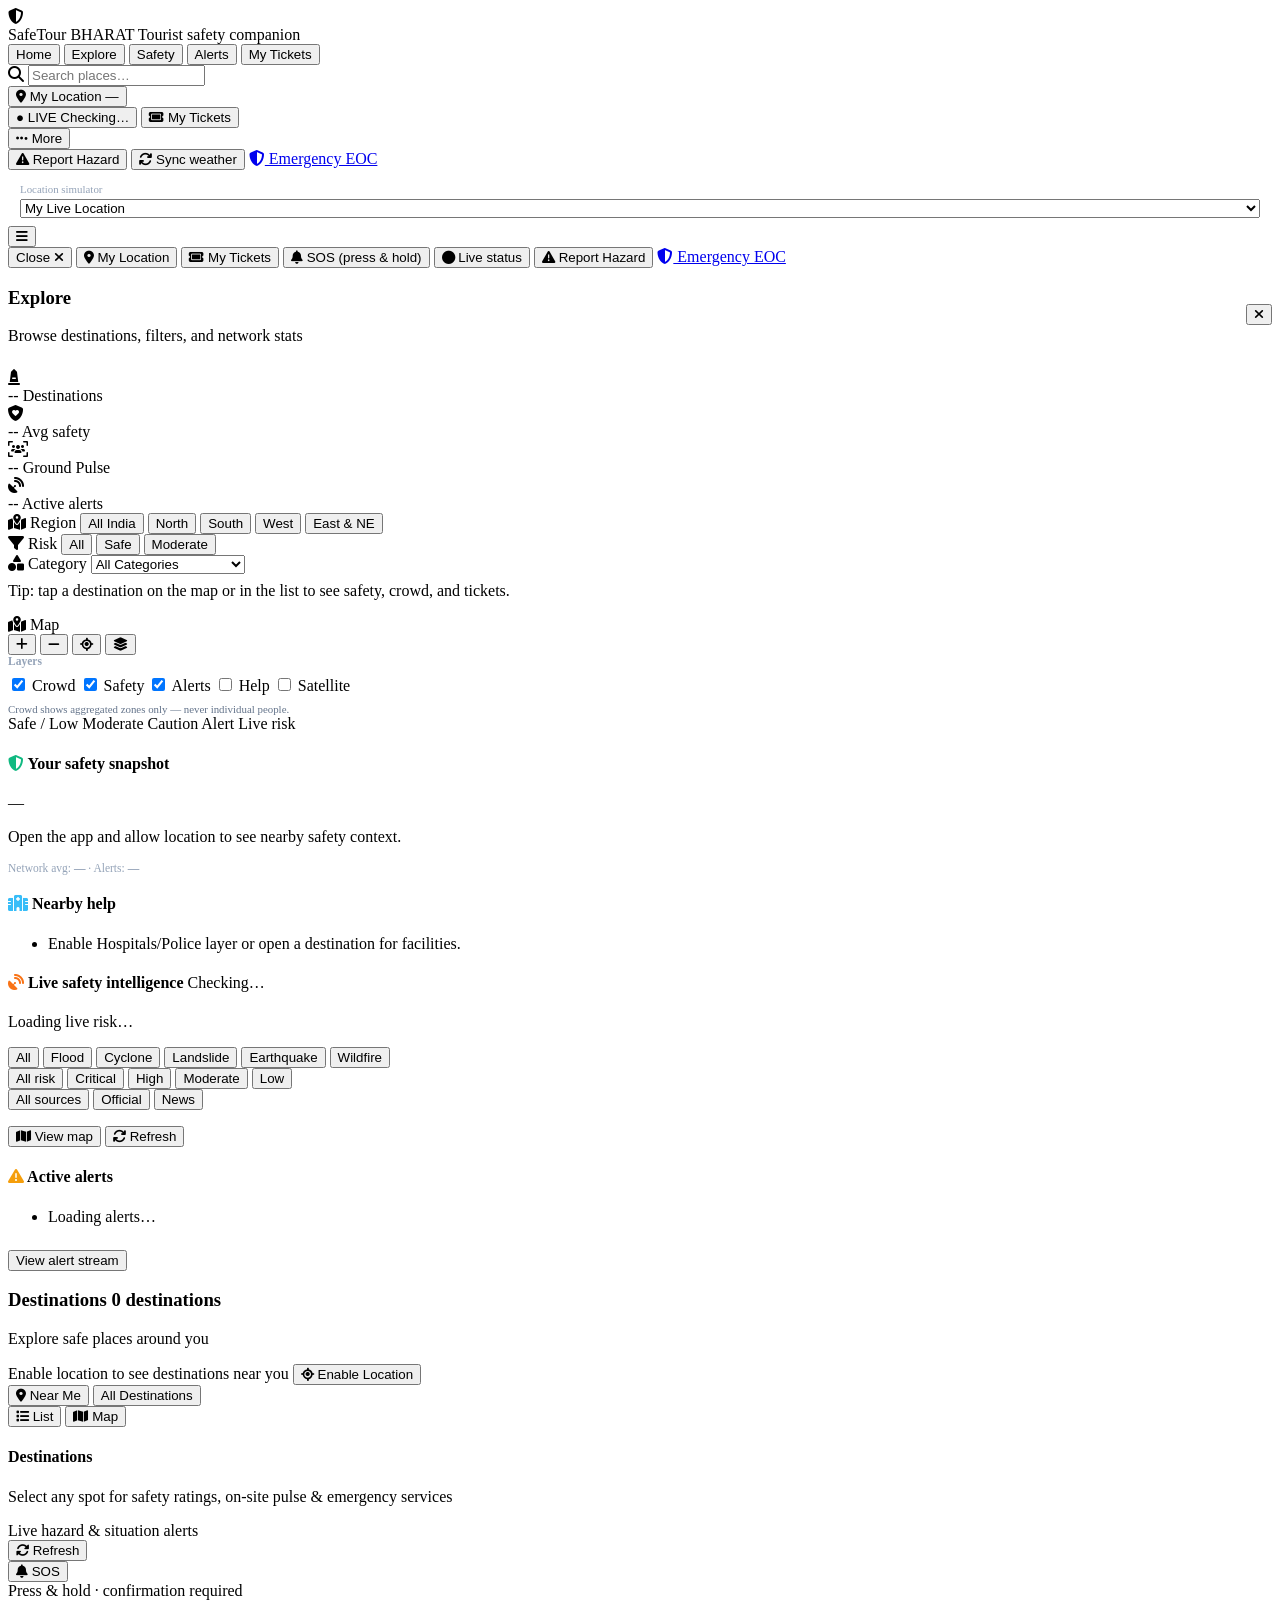
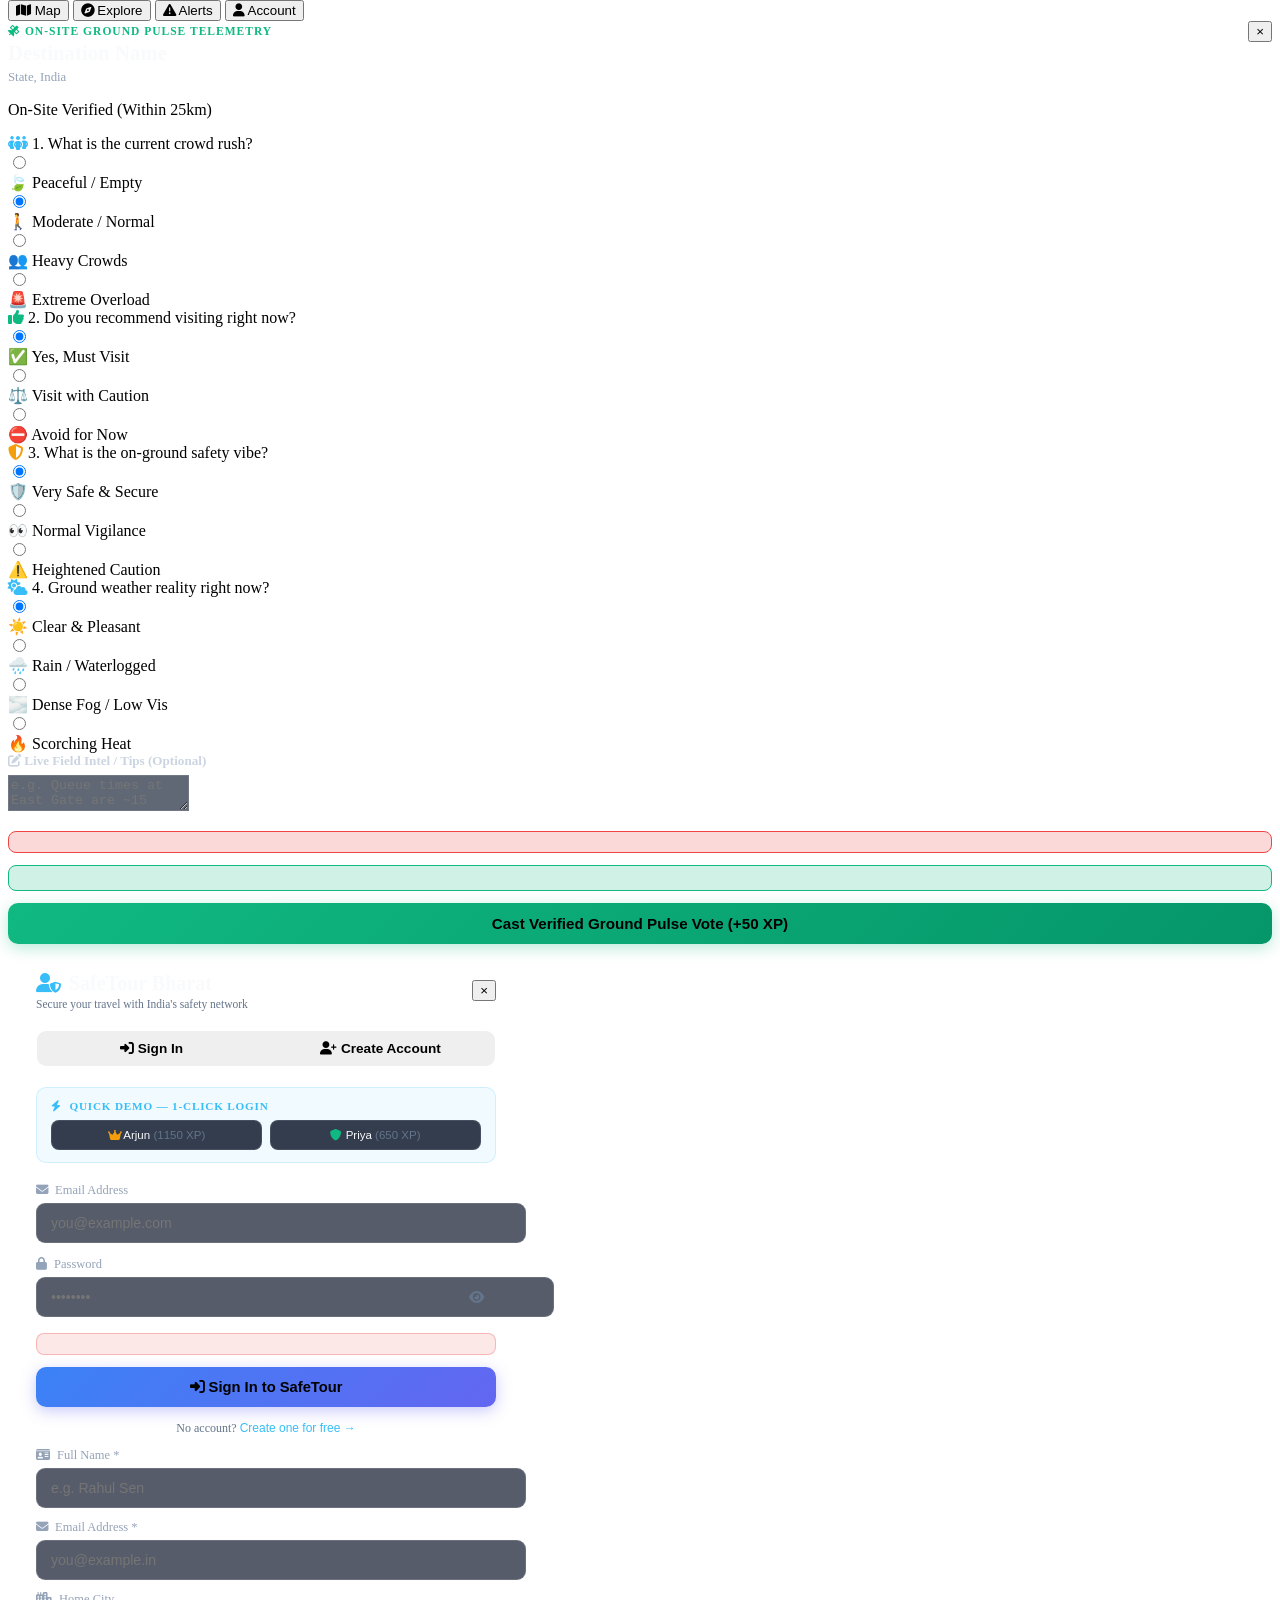
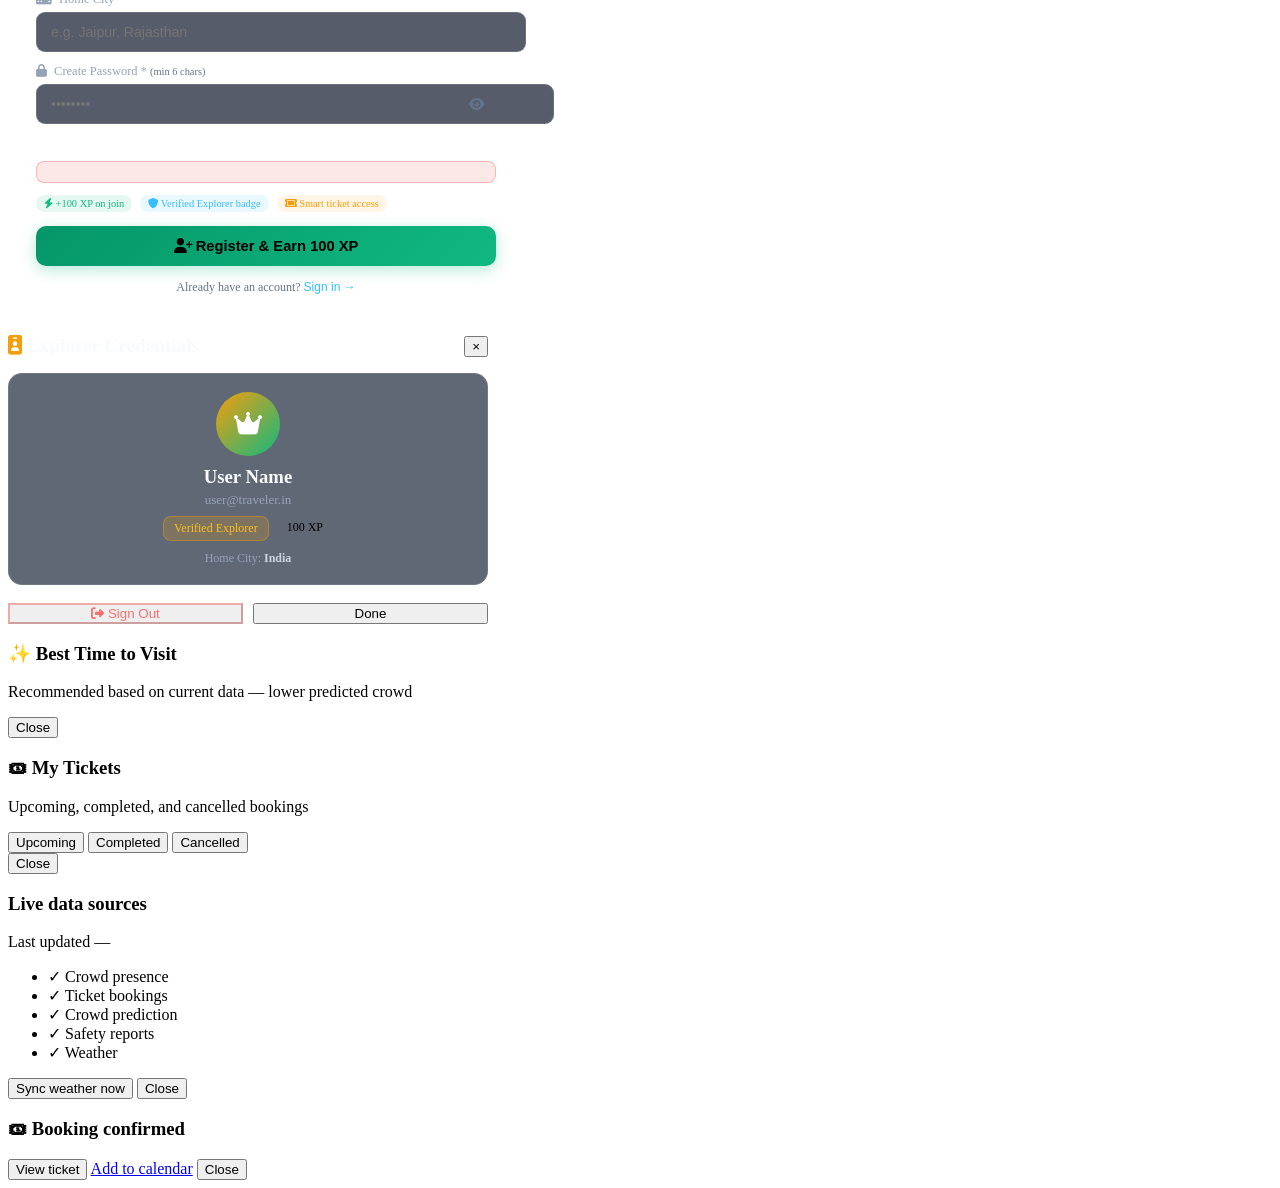
==== frontend/index.html @ bcf3cf68 "feat: OLAP K-Means clustering + improved SOS + sign-in page ## Backend - Add backend/app/services/ol" ====
<!DOCTYPE html>
<html lang="en">
<head>
  <meta charset="UTF-8">
  <meta name="viewport" content="width=device-width, initial-scale=1.0">
  <title>SafeTour Bharat — India Tourist Safety & Crowd Intelligence Network</title>
  <meta name="description" content="SafeTour Bharat — destination safety, Best Time to Visit, crowd intelligence, and smart ticket booking across India.">
  
  <!-- Google Fonts & FontAwesome -->
  <link rel="preconnect" href="https://fonts.googleapis.com">
  <link rel="preconnect" href="https://fonts.gstatic.com" crossorigin>
  <link href="https://fonts.googleapis.com/css2?family=Outfit:wght@300;400;500;600;700;800&family=Inter:wght@300;400;500;600;700&display=swap" rel="stylesheet">
  <link rel="stylesheet" href="https://cdnjs.cloudflare.com/ajax/libs/font-awesome/6.4.0/css/all.min.css">
  
  <!-- Leaflet Map CSS -->
  <link rel="stylesheet" href="https://unpkg.com/leaflet@1.9.4/dist/leaflet.css" integrity="sha256-p4NxAoJBhIIN+hmNHrzRCf9tD/miZyoHS5obTRR9BMY=" crossorigin=""/>
  
  <!-- App Stylesheets (v= busts browser cache after map UX fixes) -->
  <link rel="stylesheet" href="/static/css/style.css?v=risk1">
  <link rel="stylesheet" href="/static/css/map.css?v=risk1">
  <link rel="stylesheet" href="/static/css/pulse.css?v=risk1">
  <link rel="stylesheet" href="/static/css/crowd.css?v=risk1">
  <link rel="stylesheet" href="/static/css/ux.css?v=risk1">
  <link rel="stylesheet" href="/static/css/tourist.css?v=dest3">
  <link rel="stylesheet" href="/static/css/destinations.css?v=dest3">
  <link rel="stylesheet" href="/static/css/live_risk.css?v=risk1">
</head>
<body class="tourist-mode">
  <!-- Soft ambient (kept for brand continuity, toned down in CSS) -->
  <div class="ambient-glow glow-1" aria-hidden="true"></div>
  <div class="ambient-glow glow-2" aria-hidden="true"></div>
  <div class="ambient-glow glow-3" aria-hidden="true"></div>

  <!-- Real-Time Toast Notification Banner -->
  <div id="liveToastNotification" class="live-toast-banner" style="display:none;">
    <i class="fa-solid fa-bolt toast-icon"></i>
    <span id="toastMessage">Live environmental telemetry synchronized.</span>
  </div>

  <!-- Navigation Bar -->
  <header class="glass-nav">
    <div class="nav-container ux-nav">
      <div class="brand-logo" onclick="window.location.reload()" role="button" tabindex="0" aria-label="SafeTour Bharat home">
        <div class="logo-shield">
          <i class="fa-solid fa-shield-halved" aria-hidden="true"></i>
          <span class="shield-pulse"></span>
        </div>
        <div class="logo-text">
          <span class="brand-title">SafeTour <span class="ai-badge">BHARAT</span></span>
          <span class="brand-subtitle ux-sub">Tourist safety companion</span>
        </div>
      </div>

      <div class="nav-center">
        <nav class="tourist-nav-links hide-mobile" aria-label="Primary">
          <button type="button" class="nav-text-link active" data-jump="map" id="navLinkHome">Home</button>
          <button type="button" class="nav-text-link" id="btnOpenExplore">Explore</button>
          <button type="button" class="nav-text-link" data-jump="safety" id="navLinkSafety">Safety</button>
          <button type="button" class="nav-text-link" data-jump="alerts" id="navLinkAlerts">Alerts</button>
          <button type="button" class="nav-text-link" id="navLinkTickets">My Tickets</button>
        </nav>
        <div class="nav-search-bar">
          <i class="fa-solid fa-magnifying-glass search-icon" aria-hidden="true"></i>
          <input type="text" id="destinationSearchInput" placeholder="Search places…" autocomplete="off" aria-label="Search places on map">
          <button id="clearSearchBtn" class="clear-btn" style="display:none;" aria-label="Clear search"><i class="fa-solid fa-xmark"></i></button>
        </div>
        <button id="btnAcquireCurrentGPS" class="nav-btn secondary nav-location-btn" type="button" title="Enable or use your location" aria-label="My Location">
          <i class="fa-solid fa-location-dot" aria-hidden="true"></i>
          <span class="nav-location-text">
            <span id="myLocationLabel">My Location</span>
            <span id="myLocationPlace" class="nav-location-place">—</span>
          </span>
        </button>
      </div>

      <div class="nav-right">
        <button type="button" id="liveStatusChip" class="live-chip hide-mobile" title="Live data status" aria-label="Live data status">
          <span>● LIVE</span>
          <span class="live-sub" id="liveStatusSub">Checking…</span>
        </button>
        <button type="button" id="btnMyTickets" class="nav-btn primary-ticket hide-mobile" aria-label="My Tickets">
          <i class="fa-solid fa-ticket" aria-hidden="true"></i>
          <span>My Tickets</span>
        </button>
        <div id="headerUserCapsuleContainer" class="hide-mobile"></div>
        <div class="nav-more-wrap hide-mobile">
          <button type="button" id="btnNavMore" class="nav-btn secondary" aria-haspopup="true" aria-expanded="false" aria-label="More actions">
            <i class="fa-solid fa-ellipsis" aria-hidden="true"></i>
            <span>More</span>
          </button>
          <div id="navMoreMenu" class="nav-more-menu" role="menu">
            <button type="button" id="openReportModalBtn" role="menuitem"><i class="fa-solid fa-triangle-exclamation"></i> Report Hazard</button>
            <button type="button" id="syncAllLiveBtn" role="menuitem"><i class="fa-solid fa-arrows-rotate"></i> Sync weather</button>
            <a href="/responder" role="menuitem"><i class="fa-solid fa-shield-halved"></i> Emergency EOC</a>
            <a href="/admin" id="navAdminLink" role="menuitem" style="display:none;"><i class="fa-solid fa-gear"></i> Admin</a>
            <div style="padding:8px 12px;border-top:1px solid rgba(255,255,255,0.08);margin-top:4px;">
              <label style="font-size:0.68rem;color:#94a3b8;display:block;margin-bottom:4px;">Location simulator</label>
              <select id="locationSimulatorSelect" class="simulator-select" style="width:100%;" aria-label="Location simulator">
                <option value="device_gps">My Live Location</option>
                <option value="lakshadweep">Lakshadweep</option>
                <option value="mumbai">Mumbai</option>
                <option value="bengaluru">Bengaluru</option>
                <option value="delhi">New Delhi</option>
                <option value="taj_mahal">Taj Mahal</option>
                <option value="goa_baga">Baga Beach</option>
                <option value="kolkata">Kolkata</option>
                <option value="chennai">Chennai</option>
                <option value="manali">Manali</option>
                <option value="varanasi">Varanasi</option>
                <option value="leh">Leh</option>
                <option value="munnar">Munnar</option>
                <option value="hampi">Hampi</option>
                <option value="shillong">Shillong</option>
              </select>
            </div>
          </div>
        </div>
        <button type="button" id="btnMobileMenu" class="btn-nav-mobile" aria-label="Open menu">
          <i class="fa-solid fa-bars"></i>
        </button>
      </div>
    </div>
    <div class="mobile-search-bar">
      <div class="nav-search-bar" id="mobileSearchCloneHost"></div>
    </div>
  </header>

  <!-- Mobile drawer -->
  <div id="mobileDrawer" class="mobile-drawer" aria-hidden="true">
    <div class="mobile-drawer-panel" role="dialog" aria-label="Menu">
      <button type="button" id="btnCloseMobileMenu" class="nav-btn" style="justify-content:space-between;">Close <i class="fa-solid fa-xmark"></i></button>
      <button type="button" class="nav-btn" id="mobileBtnLocation"><i class="fa-solid fa-location-dot"></i> My Location</button>
      <button type="button" class="nav-btn primary-ticket" id="mobileBtnTickets"><i class="fa-solid fa-ticket"></i> My Tickets</button>
      <button type="button" class="nav-btn sos-btn" id="mobileBtnSos"><i class="fa-solid fa-bell"></i> SOS (press &amp; hold)</button>
      <button type="button" class="nav-btn" id="mobileBtnLive"><i class="fa-solid fa-circle"></i> Live status</button>
      <button type="button" class="nav-btn" id="mobileBtnReport"><i class="fa-solid fa-triangle-exclamation"></i> Report Hazard</button>
      <a href="/responder" class="nav-btn"><i class="fa-solid fa-shield-halved"></i> Emergency EOC</a>
      <a href="/admin" class="nav-btn" id="mobileAdminLink" style="display:none;"><i class="fa-solid fa-gear"></i> Admin</a>
      <div id="mobileAuthHost"></div>
    </div>
  </div>

  <!-- Explore drawer: KPIs + filters (progressive disclosure — all features preserved) -->
  <div id="exploreDrawerBackdrop" class="explore-drawer-backdrop" aria-hidden="true">
    <aside id="exploreDrawer" class="explore-drawer" role="dialog" aria-label="Explore destinations">
      <div style="display:flex;justify-content:space-between;align-items:center;gap:8px;margin-bottom:8px;">
        <div>
          <h3>Explore</h3>
          <p class="muted">Browse destinations, filters, and network stats</p>
        </div>
        <button type="button" class="map-float-btn" id="btnCloseExplore" aria-label="Close explore">
          <i class="fa-solid fa-xmark"></i>
        </button>
      </div>

      <!-- Live KPI Metrics (preserved IDs) -->
      <section class="kpi-banner">
        <div class="kpi-card">
          <div class="kpi-icon emerald"><i class="fa-solid fa-monument"></i></div>
          <div class="kpi-info">
            <span class="kpi-value" id="kpiTotalDest">--</span>
            <span class="kpi-label">Destinations</span>
          </div>
        </div>
        <div class="kpi-card">
          <div class="kpi-icon cobalt"><i class="fa-solid fa-shield-heart"></i></div>
          <div class="kpi-info">
            <span class="kpi-value" id="kpiAvgScore">--</span>
            <span class="kpi-label">Avg safety</span>
          </div>
        </div>
        <div class="kpi-card">
          <div class="kpi-icon amber"><i class="fa-solid fa-users-viewfinder"></i></div>
          <div class="kpi-info">
            <span class="kpi-value" id="kpiPulseVotes">--</span>
            <span class="kpi-label">Ground Pulse</span>
          </div>
        </div>
        <div class="kpi-card">
          <div class="kpi-icon rose"><i class="fa-solid fa-satellite-dish"></i></div>
          <div class="kpi-info">
            <span class="kpi-value" id="kpiActiveIncidents">--</span>
            <span class="kpi-label">Active alerts</span>
          </div>
        </div>
      </section>

      <!-- Filters (preserved) -->
      <section class="filter-strip">
        <div class="filter-group">
          <span class="filter-label"><i class="fa-solid fa-map-location-dot"></i> Region</span>
          <button class="filter-chip active" data-filter="region" data-value="All">All India</button>
          <button class="filter-chip" data-filter="region" data-value="North India">North</button>
          <button class="filter-chip" data-filter="region" data-value="South India">South</button>
          <button class="filter-chip" data-filter="region" data-value="West India">West</button>
          <button class="filter-chip" data-filter="region" data-value="East & North-East India">East &amp; NE</button>
        </div>
        <div class="filter-group">
          <span class="filter-label"><i class="fa-solid fa-filter"></i> Risk</span>
          <button class="filter-chip active" data-filter="risk_tier" data-value="All">All</button>
          <button class="filter-chip chip-safe" data-filter="risk_tier" data-value="Low Risk (Safe)">
            <span class="dot safe"></span> Safe
          </button>
          <button class="filter-chip chip-moderate" data-filter="risk_tier" data-value="Moderate Risk">
            <span class="dot moderate"></span> Moderate
          </button>
        </div>
        <div class="filter-group">
          <span class="filter-label"><i class="fa-solid fa-shapes"></i> Category</span>
          <select id="categoryFilterSelect" class="custom-select" aria-label="Category filter">
            <option value="All">All Categories</option>
            <option value="Heritage & Forts">Heritage & Forts</option>
            <option value="Spiritual & Sacred">Spiritual & Sacred</option>
            <option value="Mountain & Adventure">Mountain & Adventure</option>
            <option value="Beach & Coastal">Beach & Coastal</option>
            <option value="Wildlife & Nature">Wildlife & Nature</option>
            <option value="Urban & Culture">Urban & Culture</option>
          </select>
        </div>
      </section>

      <p class="muted" style="margin-top:8px;">Tip: tap a destination on the map or in the list to see safety, crowd, and tickets.</p>
    </aside>
  </div>

  <!-- Main Work Area: Geospatial Map + Destination Safety Inspector -->
  <main class="main-dashboard-grid">
    <!-- Map Side -->
    <div class="map-wrapper-card">
      <div class="map-controls-header">
        <div class="map-title-box">
          <i class="fa-solid fa-map-location-dot" aria-hidden="true"></i>
          <span>Map</span>
        </div>
      </div>
      <div id="safetyMap" class="interactive-leaflet-map" role="application" aria-label="Interactive safety map of India"></div>
      <div class="map-float-tools" aria-label="Map controls">
        <button type="button" class="map-float-btn" id="btnMapZoomIn" title="Zoom in" aria-label="Zoom in"><i class="fa-solid fa-plus"></i></button>
        <button type="button" class="map-float-btn" id="btnMapZoomOut" title="Zoom out" aria-label="Zoom out"><i class="fa-solid fa-minus"></i></button>
        <button type="button" class="map-float-btn" id="btnMapRecenter" title="My location" aria-label="Center on my location"><i class="fa-solid fa-location-crosshairs"></i></button>
        <button type="button" class="map-float-btn" id="btnMapLayers" title="Layers" aria-label="Map layers" aria-expanded="false"><i class="fa-solid fa-layer-group"></i></button>
      </div>
      <div id="layersPopover" class="layers-popover" role="dialog" aria-label="Map layers">
        <p style="margin:0 0 8px;font-size:0.72rem;color:#94a3b8;font-weight:600;">Layers</p>
        <div class="map-layer-toggles ux-layers" id="mapLayerTogglesDesktop">
          <label class="layer-switch">
            <input type="checkbox" id="toggleCrowdLayer" checked>
            <span class="slider round"></span>
            <span class="switch-label">Crowd</span>
          </label>
          <label class="layer-switch">
            <input type="checkbox" id="toggleHeatCircles" checked>
            <span class="slider round"></span>
            <span class="switch-label">Safety</span>
          </label>
          <label class="layer-switch">
            <input type="checkbox" id="toggleIncidents" checked>
            <span class="slider round"></span>
            <span class="switch-label">Alerts</span>
          </label>
          <label class="layer-switch">
            <input type="checkbox" id="toggleEmergency">
            <span class="slider round"></span>
            <span class="switch-label">Help</span>
          </label>
          <label class="layer-switch">
            <input type="checkbox" id="toggleSatelliteView">
            <span class="slider round"></span>
            <span class="switch-label">Satellite</span>
          </label>
        </div>
        <p style="margin:8px 0 0;font-size:0.68rem;color:#64748b;">Crowd shows aggregated zones only — never individual people.</p>
      </div>
      <div class="map-legend" aria-label="Map legend">
        <span class="legend-item"><span class="legend-dot safe"></span> Safe / Low</span>
        <span class="legend-item"><span class="legend-dot moderate"></span> Moderate</span>
        <span class="legend-item"><span class="legend-dot caution"></span> Caution</span>
        <span class="legend-item"><span class="legend-dot critical"></span> Alert</span>
        <span class="legend-item live-risk-legend" title="Live risk layer">
          <span class="legend-dot risk-crit"></span> Live risk
        </span>
      </div>
    </div>

    <!-- Snapshot cards between map and list on mobile; below map column via grid span helper -->
    <div class="tourist-snapshot-row" id="touristSnapshotRow">
      <article class="snapshot-card" aria-live="polite">
        <h4><i class="fa-solid fa-shield-halved" style="color:#10b981;"></i> Your safety snapshot</h4>
        <div class="snapshot-metric" id="touristSafetyScore">—</div>
        <p id="touristSafetyBlurb">Open the app and allow location to see nearby safety context.</p>
        <p style="margin-top:6px;font-size:0.72rem;color:#94a3b8;">
          Network avg: <strong id="touristNetworkAvg">—</strong>
          · Alerts: <strong id="touristAlertCount">—</strong>
        </p>
      </article>
      <article class="snapshot-card">
        <h4><i class="fa-solid fa-hospital" style="color:#38bdf8;"></i> Nearby help</h4>
        <ul class="snapshot-list" id="touristNearbyList">
          <li class="snapshot-empty">Enable Hospitals/Police layer or open a destination for facilities.</li>
        </ul>
      </article>
      <article class="snapshot-card live-risk-card" id="liveRiskCard">
        <h4><i class="fa-solid fa-satellite-dish" style="color:#f97316;"></i> Live safety intelligence
          <span id="liveRiskUpdated" style="margin-left:auto;font-weight:500;">Checking…</span>
        </h4>
        <div id="liveRiskSummaryBody">
          <p class="live-risk-empty">Loading live risk…</p>
        </div>
        <div class="live-risk-filters" aria-label="Risk type filters">
          <button type="button" class="active" data-risk-filter="event_type" data-value="all">All</button>
          <button type="button" data-risk-filter="event_type" data-value="flood">Flood</button>
          <button type="button" data-risk-filter="event_type" data-value="cyclone">Cyclone</button>
          <button type="button" data-risk-filter="event_type" data-value="landslide">Landslide</button>
          <button type="button" data-risk-filter="event_type" data-value="earthquake">Earthquake</button>
          <button type="button" data-risk-filter="event_type" data-value="wildfire">Wildfire</button>
        </div>
        <div class="live-risk-filters" aria-label="Risk level filters">
          <button type="button" class="active" data-risk-filter="risk_level" data-value="all">All risk</button>
          <button type="button" data-risk-filter="risk_level" data-value="CRITICAL">Critical</button>
          <button type="button" data-risk-filter="risk_level" data-value="HIGH">High</button>
          <button type="button" data-risk-filter="risk_level" data-value="MODERATE">Moderate</button>
          <button type="button" data-risk-filter="risk_level" data-value="LOW">Low</button>
        </div>
        <div class="live-risk-filters" aria-label="Source filters">
          <button type="button" class="active" data-risk-filter="source" data-value="all">All sources</button>
          <button type="button" data-risk-filter="source" data-value="official">Official</button>
          <button type="button" data-risk-filter="source" data-value="news">News</button>
        </div>
        <ul id="liveRiskEventList"></ul>
        <div class="live-risk-actions">
          <button type="button" id="btnRiskViewMap"><i class="fa-solid fa-map"></i> View map</button>
          <button type="button" id="btnRiskRefresh"><i class="fa-solid fa-arrows-rotate"></i> Refresh</button>
        </div>
      </article>
      <article class="snapshot-card">
        <h4><i class="fa-solid fa-triangle-exclamation" style="color:#f59e0b;"></i> Active alerts</h4>
        <ul class="snapshot-list" id="touristAlertsList">
          <li class="snapshot-empty">Loading alerts…</li>
        </ul>
        <button type="button" class="btn-crowd-ghost" id="btnJumpToAlerts" style="margin-top:8px;">View alert stream</button>
      </article>
    </div>

    <div id="liveRiskNearbyBanner" hidden role="status"></div>

    <!-- Inspector / Detail Side -->
    <div class="inspector-wrapper-card">
      <!-- Destination Cards List View (Default) -->
      <div id="destinationsListView" class="destinations-view">
        <div class="dest-panel-header">
          <div class="dest-panel-title-block">
            <h3 class="destinations-main-title">
              Destinations
              <span class="dest-count-pill"><span id="destCountBadge">0</span> destinations</span>
            </h3>
            <p class="dest-panel-subtitle">Explore safe places around you</p>
          </div>
        </div>

        <div id="destLocationBanner" class="dest-location-banner" role="status" aria-live="polite">
          <span id="destLocationBannerText">Enable location to see destinations near you</span>
          <button type="button" class="dest-loc-btn" id="btnDestEnableLocation" aria-label="Enable location for nearby destinations">
            <i class="fa-solid fa-location-crosshairs" aria-hidden="true"></i> Enable Location
          </button>
        </div>

        <div class="dest-toolbar" role="toolbar" aria-label="Destination views">
          <div class="dest-mode-group" role="group" aria-label="Sort mode">
            <button type="button" class="dest-tool-btn active" id="destModeNearMe" data-mode="near" aria-pressed="true">
              <i class="fa-solid fa-location-dot" aria-hidden="true"></i> Near Me
            </button>
            <button type="button" class="dest-tool-btn" id="destModeAll" data-mode="all" aria-pressed="false">
              All Destinations
            </button>
          </div>
          <div class="dest-view-group" role="group" aria-label="Display mode">
            <button type="button" class="dest-tool-btn active" id="destViewList" data-view="list" aria-pressed="true">
              <i class="fa-solid fa-list" aria-hidden="true"></i> List
            </button>
            <button type="button" class="dest-tool-btn" id="destViewMap" data-view="map" aria-pressed="false">
              <i class="fa-solid fa-map" aria-hidden="true"></i> Map
            </button>
          </div>
        </div>

        <div id="destListPanel" class="dest-list-panel">
          <section id="destNearbySection" class="dest-section dest-nearby-section" hidden>
            <div class="dest-section-head">
              <h4><i class="fa-solid fa-location-dot" aria-hidden="true"></i> Near You</h4>
              <p>Places closest to your current location</p>
            </div>
            <div id="destNearbyGrid" class="dest-card-grid"></div>
            <button type="button" class="dest-view-all-nearby" id="btnViewAllNearby" hidden>
              View all nearby <i class="fa-solid fa-arrow-right" aria-hidden="true"></i>
            </button>
          </section>

          <section id="destOtherSection" class="dest-section">
            <div class="dest-section-head" id="destOtherHead">
              <h4 id="destOtherTitle">Destinations</h4>
              <p id="destOtherHint">Select any spot for safety ratings, on-site pulse &amp; emergency services</p>
            </div>
            <div id="destinationsGrid" class="dest-card-grid">
              <!-- Dynamic cards -->
            </div>
          </section>
        </div>

        <div id="destMapPanel" class="dest-map-panel" hidden>
          <div id="destinationsSideMap" class="destinations-side-map" role="application" aria-label="Destinations map"></div>
          <p class="dest-map-hint">Tap a marker for safety score and details. Your location appears when enabled.</p>
        </div>
      </div>

      <!-- Destination Deep-Dive Detail View (When a card/marker is selected) -->
      <div id="destinationDetailView" class="destination-detail-view" style="display: none;">
        <div class="detail-header-nav">
          <button id="backToListBtn" class="btn-back">
            <i class="fa-solid fa-arrow-left"></i> All Spots
          </button>
          <div class="detail-top-actions">
            <button id="btnOpenPulseVoteFromDetail" class="btn btn-primary" style="padding: 6px 14px; font-size: 0.8rem; background: #059669; border: none;">
              <i class="fa-solid fa-square-poll-vertical"></i> Ground Pulse
            </button>
            <button id="syncCurrentSpotLiveBtn" class="btn-sync-single" title="Sync real-time weather">
              <i class="fa-solid fa-arrows-rotate"></i> Weather
            </button>
            <span id="detailRiskBadge" class="tier-pill">Safe</span>
          </div>
        </div>

        <!-- Premium destination hero -->
        <div class="dest-hero-card">
          <div class="dest-hero-media">
            <img id="detailHeroImage" src="" alt="Destination photo">
            <div class="dest-hero-copy">
              <h2 id="detailDestName">Destination Name</h2>
              <div class="dest-hero-meta">
                <span id="detailLocationSub"><i class="fa-solid fa-location-dot"></i> State, Region</span>
                <span class="status-chip live" id="detailLiveChip">● LIVE</span>
                <span class="status-chip safe" id="detailSafetyChip">SAFE</span>
                <span class="status-chip crowd" id="detailCrowdChip">CROWD —</span>
              </div>
            </div>
          </div>
          <div class="hero-metrics">
            <div class="hero-metric">
              <span>Estimated crowd</span>
              <strong id="heroEstimatedCrowd">—</strong>
              <em>Not an exact headcount</em>
            </div>
            <div class="hero-metric">
              <span>Occupancy</span>
              <strong id="heroOccupancy">—</strong>
              <em>vs capacity</em>
            </div>
            <div class="hero-metric">
              <span>Next 1 hour</span>
              <strong id="heroNextHour">—</strong>
              <em>Predicted</em>
            </div>
            <div class="hero-metric">
              <span>Tickets available</span>
              <strong id="heroTicketsAvail">—</strong>
              <em>Today’s open slots</em>
            </div>
          </div>
        </div>

        <!-- Hidden legacy hero fields kept for JS compatibility -->
        <div class="detail-hero-banner" style="display:none;" aria-hidden="true">
          <div class="detail-hero-overlay">
            <h2>legacy</h2>
            <p>legacy</p>
          </div>
        </div>

        <!-- Active Real-Time Hazard Alert Box -->
        <div id="detailHazardAlertBox" class="hazard-alert-banner" style="display: none;">
          <div class="hazard-icon-box">
            <i class="fa-solid fa-triangle-exclamation" style="color: #ef4444; font-size: 1.4rem;"></i>
          </div>
          <div class="hazard-content" style="flex: 1;">
            <div style="display: flex; justify-content: space-between; align-items: center; flex-wrap: wrap; gap: 6px;">
              <strong id="detailHazardTitle" style="color: #f87171; font-size: 0.92rem;">Hazard Warning</strong>
              <span id="detailHazardBadge" class="incident-badge critical">CRITICAL ALERT</span>
            </div>
            <p id="detailHazardDesc" style="color: #e2e8f0; font-size: 0.82rem; margin: 6px 0 0 0; line-height: 1.4;">Active field telemetry advisory.</p>
          </div>
        </div>

        <div id="detailLiveRiskNear" class="hazard-alert-banner" style="display:none;border-color:rgba(249,115,22,0.35);background:rgba(249,115,22,0.08);color:#fed7aa;padding:10px 12px;border-radius:12px;margin:10px 0;font-size:0.82rem;line-height:1.4;"></div>

        <!-- BEST TIME TO VISIT -->
        <div class="best-time-card" id="bestTimeCard">
          <div class="best-time-header">
            <div>
              <h3>✨ Best Time to Visit</h3>
              <p>Based on current crowd + bookings + historical patterns</p>
            </div>
            <button type="button" class="btn-find-best" id="btnFindBestTime">✨ Find Best Time</button>
          </div>
          <div id="bestTimeOptions" class="best-options">
            <div style="font-size:0.78rem;color:#94a3b8;">Select a destination date below, then find recommended lower-crowd slots.</div>
          </div>
          <p class="crowd-disclaimer" id="bestTimeConfidence" style="margin-top:8px;"></p>
        </div>

        <!-- Location consent -->
        <div id="locationConsentBanner" class="location-consent-banner">
          <div style="flex:1;">
            <strong style="color:#e2e8f0;font-size:0.85rem;">Enable Location Access</strong>
            <p id="locationConsentPurpose">Your location helps us estimate crowd levels and provide real-time safety information around tourist destinations.</p>
            <p style="margin-top:6px;font-size:0.68rem;color:#64748b;">We only check whether you are inside a destination geofence. Precise movement history is not stored.</p>
          </div>
          <div class="location-consent-actions">
            <button type="button" id="btnEnableLocationCrowd" class="btn-crowd-primary">Allow</button>
            <button type="button" id="btnDeclineLocationCrowd" class="btn-crowd-ghost">Not now</button>
          </div>
        </div>

        <!-- Crowd Forecast -->
        <div class="forecast-card" id="crowdForecastCard">
          <div class="crowd-intel-header">
            <span class="crowd-intel-title">Crowd Forecast</span>
            <span style="font-size:0.68rem;color:#94a3b8;">Green = estimate now · Blue dashed = predicted</span>
          </div>
          <div id="forecastChart" class="forecast-chart"></div>
          <div class="crowd-meta-row">
            <span>Peak expected around: <strong id="forecastPeak">—</strong></span>
            <span>Trend: <strong id="forecastTrend">—</strong></span>
          </div>
        </div>

        <!-- Live Crowd Intelligence -->
        <div id="crowdIntelCard" class="crowd-intel-card">
          <div class="crowd-intel-header">
            <span class="crowd-intel-title">Live Crowd Intelligence</span>
            <span id="crowdDemoBanner" class="crowd-demo-banner"><i class="fa-solid fa-flask"></i> DEMO MODE</span>
            <span id="locationPresenceStatus" class="location-status-chip">Location off</span>
          </div>
          <div id="crowdLoadingState" style="display:none;font-size:0.75rem;color:#94a3b8;margin-bottom:6px;">
            <i class="fa-solid fa-spinner fa-spin"></i> Refreshing crowd estimate…
          </div>
          <div class="crowd-metrics-grid">
            <div class="crowd-metric">
              <span class="crowd-metric-label">Estimated crowd</span>
              <span class="crowd-metric-value" id="crowdEstimated">—</span>
              <div class="crowd-metric-hint">Weighted estimate</div>
            </div>
            <div class="crowd-metric">
              <span class="crowd-metric-label">Observed users</span>
              <span class="crowd-metric-value" id="crowdObserved">—</span>
              <div class="crowd-metric-hint">Opted-in GPS in geofence</div>
            </div>
            <div class="crowd-metric">
              <span class="crowd-metric-label">Booked visitors</span>
              <span class="crowd-metric-value" id="crowdBooked">—</span>
              <div class="crowd-metric-hint">Ticket signal</div>
            </div>
            <div class="crowd-metric">
              <span class="crowd-metric-label">Occupancy</span>
              <span class="crowd-metric-value" id="crowdOccupancy">—</span>
              <div class="crowd-metric-hint">Capacity <span id="crowdCapacity">—</span></div>
            </div>
          </div>
          <div class="crowd-meta-row">
            <span id="crowdLevelPill" class="crowd-level-pill UNKNOWN">—</span>
            <span>Trend: <strong id="crowdTrend">—</strong></span>
            <span>Density: <strong id="crowdDensity">—</strong></span>
            <span>Next 1h: <strong id="crowdPredicted">—</strong></span>
            <span>Confidence: <strong id="crowdConfidence">—</strong></span>
            <span>Updated: <strong id="crowdUpdated">—</strong></span>
          </div>
          <p class="crowd-disclaimer">
            Estimated is never an exact GPS headcount. Observed = opted-in users inside the geofence.
          </p>
        </div>

        <!-- Crowd Insight -->
        <div class="insight-card" id="crowdInsightCard">
          <span class="crowd-intel-title">Crowd Insight</span>
          <p class="muted" id="insightQuestion" style="margin:6px 0 0;font-size:0.78rem;color:#94a3b8;">What is shaping today’s crowd?</p>
          <ul class="insight-list" id="insightReasons"></ul>
          <div class="crowd-meta-row">
            <span>Expected peak: <strong id="insightPeak">—</strong></span>
            <span>Confidence: <strong id="insightConfidence">—</strong></span>
          </div>
        </div>

        <!-- Operations / fees -->
        <div class="operations-card">
          <div class="operations-header">
            <span class="operations-title">
              <i class="fa-solid fa-clock" style="color: #38bdf8;"></i> Hours &amp; entry
            </span>
            <span id="detailLiveStatusPill" class="live-status-pill open">
              <span class="status-dot-pulse"></span>
              <span id="detailLiveStatusText">OPEN NOW</span>
            </span>
          </div>
          <div class="timings-grid">
            <div class="timing-item">
              <span class="timing-label"><i class="fa-solid fa-door-open"></i> Operating Hours</span>
              <span class="timing-val" id="detailOperatingHours">06:00 AM - 06:30 PM</span>
            </div>
            <div class="timing-item">
              <span class="timing-label"><i class="fa-solid fa-calendar-xmark"></i> Weekly Off</span>
              <span class="timing-val" id="detailWeeklyOff">None (Open Daily)</span>
            </div>
            <div class="timing-item">
              <span class="timing-label"><i class="fa-solid fa-person-walking"></i> Peak Rush</span>
              <span class="timing-val" id="detailPeakRush" style="color: #f59e0b;">10:30 AM - 03:30 PM</span>
            </div>
          </div>
          <div class="ticket-booking-strip">
            <div class="fee-info">
              <i class="fa-solid fa-ticket"></i> Entry: Domestic <strong id="detailDomesticFee">₹50</strong> | Foreign <strong id="detailForeignFee">₹1100</strong>
            </div>
            <a id="detailTicketLink" href="#" target="_blank" rel="noopener noreferrer" class="btn-ticket-portal">
              <i class="fa-solid fa-arrow-up-right-from-square"></i> Official Portal
            </a>
          </div>
        </div>

        <!-- Smart Entry Slots -->
        <div class="smart-booking-card" id="smartBookingCard">
          <div class="smart-booking-header">
            <span class="crowd-intel-title">🎟 Smart Entry Slots</span>
            <button type="button" class="btn-crowd-secondary" id="btnFindBestTimeAlt" onclick="BestTime.openModal()">
              ✨ Find Best Time
            </button>
          </div>
          <div class="booking-date-row">
            <label style="font-size:0.72rem;color:#94a3b8;">Date
              <input type="date" id="bookingSlotDate" onchange="SmartBooking.loadSlots(); BestTime.load();">
            </label>
            <label style="font-size:0.72rem;color:#94a3b8;">Visitors
              <input type="number" id="bookingPeopleCount" min="1" max="50" value="2">
            </label>
            <button type="button" class="btn-crowd-ghost" onclick="SmartBooking.loadSlots()">Refresh</button>
          </div>
          <p style="font-size:0.68rem;color:#64748b;margin:0 0 8px 0;">
            Predicted visitors are estimates. Server validates capacity before confirming.
          </p>
          <div id="slotListContainer" class="slot-list"></div>
          <div id="bookingConfirmBox" class="booking-confirm-box"></div>
          <div id="bookingErrorBox" class="booking-error-box"></div>
        </div>

        <!-- Ground Pulse Field Consensus Card -->
        <div class="consensus-card">
          <div class="consensus-header">
            <span class="consensus-title">
              <i class="fa-solid fa-users" style="color: #10b981;"></i> Ground Truth Consensus (<span id="consensusVotesCount">0</span> Verified Reviews)
            </span>
            <span id="consensusProximityBadge" class="proximity-badge">Calculating Distance...</span>
          </div>
          <div class="consensus-grid">
            <div class="consensus-pill">
              <span class="consensus-pill-label">Recommendation</span>
              <span class="consensus-pill-val" id="consensusRecommendPct" style="color: #34d399;">--% Recommend</span>
            </div>
            <div class="consensus-pill">
              <span class="consensus-pill-label">Live Crowd Rush</span>
              <span class="consensus-pill-val" id="consensusCrowd">Moderate</span>
            </div>
            <div class="consensus-pill">
              <span class="consensus-pill-label">Safety Vibe</span>
              <span class="consensus-pill-val" id="consensusSafety">Very Safe</span>
            </div>
            <div class="consensus-pill">
              <span class="consensus-pill-label">Ground Weather</span>
              <span class="consensus-pill-val" id="consensusWeather">Pleasant</span>
            </div>
          </div>
        </div>

        <!-- Live Meteorological Hazard Telemetry Card -->
        <div class="live-weather-card">
          <div class="weather-icon-box">
            <i class="fa-solid fa-cloud-sun weather-dynamic-icon" id="weatherDynamicIcon"></i>
          </div>
          <div class="weather-data-box">
            <div class="weather-temp-row">
              <span class="weather-temp-num" id="liveTempDisplay">--°C</span>
              <span class="weather-condition-tag" id="liveConditionDisplay">Checking Live Atmospheric Telemetry...</span>
            </div>
            <div class="weather-meta-row">
              <span><i class="fa-solid fa-wind"></i> Wind: <strong id="liveWindDisplay">-- km/h</strong></span>
              <span>•</span>
              <span><i class="fa-solid fa-cloud-showers-heavy"></i> Precip: <strong id="livePrecipDisplay">-- mm</strong></span>
              <span>•</span>
              <span class="live-sync-indicator"><i class="fa-solid fa-bolt"></i> Open-Meteo Live</span>
            </div>
          </div>
        </div>

        <!-- Overall Safety Score Gauge -->
        <div class="score-gauge-card">
          <div class="gauge-dial-container">
            <div class="gauge-ring-bg">
              <div class="gauge-center">
                <span class="gauge-number" id="detailScoreNumber">88</span>
                <span class="gauge-caption">/ 100 Safety Index</span>
              </div>
            </div>
          </div>
          <div class="gauge-insights">
            <h4 id="detailVerdictTitle">Optimal Travel Conditions</h4>
            <p id="detailVerdictText">Low crime rate, high tourist police vigilance, reliable medical units, and robust traveler safety.</p>
            <div class="best-time-tag">
              <i class="fa-solid fa-calendar-check"></i> Best Time to Visit: <span id="detailBestTime">Oct - Mar</span>
            </div>
          </div>
        </div>

        <!-- Multi-Factor Risk Breakdown -->
        <div class="risk-metrics-section">
          <h4><i class="fa-solid fa-chart-simple"></i> Multi-Factor Risk Assessment</h4>
          <div class="metric-row">
            <div class="metric-header">
              <span><i class="fa-solid fa-user-ninja"></i> Street Crime & Pickpocketing</span>
              <span id="valCrime" class="metric-value">12%</span>
            </div>
            <div class="progress-bar-bg"><div id="barCrime" class="progress-bar-fill safe" style="width: 12%;"></div></div>
          </div>

          <div class="metric-row">
            <div class="metric-header">
              <span><i class="fa-solid fa-receipt"></i> Touts & Commercial Scams</span>
              <span id="valScam" class="metric-value">25%</span>
            </div>
            <div class="progress-bar-bg"><div id="barScam" class="progress-bar-fill moderate" style="width: 25%;"></div></div>
          </div>

          <div class="metric-row">
            <div class="metric-header">
              <span><i class="fa-solid fa-cloud-bolt"></i> Weather & Environmental Hazard</span>
              <span id="valWeather" class="metric-value">18%</span>
            </div>
            <div class="progress-bar-bg"><div id="barWeather" class="progress-bar-fill safe" style="width: 18%;"></div></div>
          </div>

          <div class="metric-row">
            <div class="metric-header">
              <span><i class="fa-solid fa-moon"></i> Nighttime Walkability & Lighting</span>
              <span id="valNight" class="metric-value">88%</span>
            </div>
            <div class="progress-bar-bg"><div id="barNight" class="progress-bar-fill safe" style="width: 88%;"></div></div>
          </div>

          <div class="metric-row">
            <div class="metric-header">
              <span><i class="fa-solid fa-people-group"></i> Live Crowd Density</span>
              <span id="valCrowd" class="metric-value">60%</span>
            </div>
            <div class="progress-bar-bg"><div id="barCrowd" class="progress-bar-fill moderate" style="width: 60%;"></div></div>
          </div>
        </div>

        <!-- Recent Ground Pulse Feed -->
        <div class="detail-section">
          <div style="display: flex; justify-content: space-between; align-items: center; margin-bottom: 10px;">
            <h4><i class="fa-solid fa-comments"></i> On-Site Traveler Reviews (<span id="detailPulseReviewsCount">0</span>)</h4>
            <button class="btn btn-sm" id="btnCastPulseInReviews" style="background: rgba(16, 185, 129, 0.2); color: #34d399; border: 1px solid rgba(16, 185, 129, 0.4); font-size: 0.75rem; border-radius: 6px; padding: 4px 8px; cursor: pointer;">
              <i class="fa-solid fa-plus"></i> Add Review
            </button>
          </div>
          <div id="detailPulseFeedList">
            <!-- Populated via JS -->
          </div>
        </div>

        <!-- Real-Time Google News & Travel Bulletins Section -->
        <div class="detail-section">
          <div style="display: flex; justify-content: space-between; align-items: center; margin-bottom: 8px;">
            <h4><i class="fa-brands fa-google" style="color:#38bdf8;"></i> Live Google News & Safety Feed</h4>
            <span class="live-pulse-badge" style="font-size: 9px;"><span class="live-dot"></span> LIVE RSS TELEMETRY</span>
          </div>
          <div id="detailGoogleNewsList" class="google-news-container">
            <!-- Injected via JS -->
          </div>
        </div>

        <!-- Active Advisories Section -->
        <div class="detail-section">
          <h4><i class="fa-solid fa-bullhorn"></i> Official State Police & Tourism Advisories</h4>
          <div id="detailAdvisoriesList" class="advisories-list">
            <!-- Injected via JS -->
          </div>
        </div>

        <!-- Emergency Contacts Section -->
        <div class="detail-section">
          <h4><i class="fa-solid fa-phone-volume"></i> Verified Emergency Stations (Police & Hospitals)</h4>
          <div id="detailEmergencyList" class="emergency-facilities-grid">
            <!-- Injected via JS -->
          </div>
        </div>

        <!-- Safety Tips & Checklist -->
        <div class="detail-section">
          <h4><i class="fa-solid fa-shield-cat"></i> Authentic Traveler Safety Tips & Scams to Avoid</h4>
          <ul id="detailTipsList" class="safety-tips-list">
            <!-- Injected via JS -->
          </ul>
        </div>
      </div>
    </div>
  </main>

  <!-- Live Community Incident Feed Strip -->
  <section class="incident-ticker-section">
    <div class="ticker-header">
      <div class="ticker-title">
        <span class="live-dot"></span>
        <span>Live hazard &amp; situation alerts</span>
      </div>
      <button id="refreshIncidentsBtn" class="btn-ticker-refresh"><i class="fa-solid fa-rotate"></i> Refresh</button>
    </div>
    <div id="liveIncidentFeed" class="incident-feed-slider">
      <!-- Injected dynamically -->
    </div>
  </section>

  <!-- Floating SOS (press & hold — same confirmation flow) -->
  <button type="button" id="fabSosBtn" class="fab-sos" title="Press and hold for emergency SOS" aria-label="Emergency SOS — press and hold to activate">
    <i class="fa-solid fa-bell" aria-hidden="true"></i>
    SOS
  </button>
  <div class="fab-sos-hint" aria-hidden="true">Press &amp; hold · confirmation required</div>

  <!-- Mobile bottom navigation -->
  <nav class="tourist-bottom-nav" aria-label="Primary">
    <button type="button" class="active" data-nav="map" id="navTabMap"><i class="fa-solid fa-map"></i> Map</button>
    <button type="button" data-nav="explore" id="navTabExplore"><i class="fa-solid fa-compass"></i> Explore</button>
    <button type="button" data-nav="alerts" id="navTabAlerts"><i class="fa-solid fa-triangle-exclamation"></i> Alerts</button>
    <button type="button" data-nav="account" id="navTabAccount"><i class="fa-solid fa-user"></i> Account</button>
  </nav>

  <!-- MODAL: Ground Pulse MCQ Voting -->
  <div id="groundPulseModal" class="pulse-modal-backdrop">
    <div class="pulse-modal-container">
      <div style="display: flex; justify-content: space-between; align-items: flex-start; margin-bottom: 16px;">
        <div>
          <span style="font-size: 0.72rem; color: #10b981; font-weight: 700; text-transform: uppercase; letter-spacing: 1px;">
            <i class="fa-solid fa-satellite"></i> On-Site Ground Pulse Telemetry
          </span>
          <h2 id="pulseModalDestName" style="font-size: 1.3rem; margin: 2px 0; color: #f8fafc;">Destination Name</h2>
          <span id="pulseModalDestState" style="font-size: 0.8rem; color: #94a3b8;">State, India</span>
        </div>
        <button class="pulse-modal-close" onclick="GroundPulse.closeVoteModal()">&times;</button>
      </div>

      <div style="margin-bottom: 16px;">
        <span id="pulseModalGeofenceBadge" class="proximity-badge in-range">
          <span class="pulse-dot"></span> On-Site Verified (Within 25km)
        </span>
      </div>

      <form id="groundPulseForm" onsubmit="GroundPulse.submitVote(event)">
        <!-- MCQ 1: Crowd Rush -->
        <div class="mcq-group">
          <label class="mcq-title"><i class="fa-solid fa-people-group" style="color:#38bdf8;"></i> 1. What is the current crowd rush?</label>
          <div class="mcq-options-grid">
            <label class="mcq-option-card">
              <input type="radio" name="crowd_rush" value="Peaceful" required>
              <div class="mcq-option-body">
                <span class="mcq-option-icon">🍃</span>
                <span class="mcq-option-text">Peaceful / Empty</span>
              </div>
            </label>
            <label class="mcq-option-card">
              <input type="radio" name="crowd_rush" value="Moderate" checked>
              <div class="mcq-option-body">
                <span class="mcq-option-icon">🚶</span>
                <span class="mcq-option-text">Moderate / Normal</span>
              </div>
            </label>
            <label class="mcq-option-card">
              <input type="radio" name="crowd_rush" value="Heavy">
              <div class="mcq-option-body">
                <span class="mcq-option-icon">👥</span>
                <span class="mcq-option-text">Heavy Crowds</span>
              </div>
            </label>
            <label class="mcq-option-card">
              <input type="radio" name="crowd_rush" value="Extreme">
              <div class="mcq-option-body">
                <span class="mcq-option-icon">🚨</span>
                <span class="mcq-option-text">Extreme Overload</span>
              </div>
            </label>
          </div>
        </div>

        <!-- MCQ 2: Visit Recommendation -->
        <div class="mcq-group">
          <label class="mcq-title"><i class="fa-solid fa-thumbs-up" style="color:#10b981;"></i> 2. Do you recommend visiting right now?</label>
          <div class="mcq-options-grid">
            <label class="mcq-option-card">
              <input type="radio" name="visit_recommendation" value="Recommended" checked required>
              <div class="mcq-option-body">
                <span class="mcq-option-icon">✅</span>
                <span class="mcq-option-text">Yes, Must Visit</span>
              </div>
            </label>
            <label class="mcq-option-card">
              <input type="radio" name="visit_recommendation" value="Neutral">
              <div class="mcq-option-body">
                <span class="mcq-option-icon">⚖️</span>
                <span class="mcq-option-text">Visit with Caution</span>
              </div>
            </label>
            <label class="mcq-option-card">
              <input type="radio" name="visit_recommendation" value="Avoid">
              <div class="mcq-option-body">
                <span class="mcq-option-icon">⛔</span>
                <span class="mcq-option-text">Avoid for Now</span>
              </div>
            </label>
          </div>
        </div>

        <!-- MCQ 3: Safety Vibe -->
        <div class="mcq-group">
          <label class="mcq-title"><i class="fa-solid fa-shield-halved" style="color:#f59e0b;"></i> 3. What is the on-ground safety vibe?</label>
          <div class="mcq-options-grid">
            <label class="mcq-option-card">
              <input type="radio" name="safety_vibe" value="Very Safe" checked required>
              <div class="mcq-option-body">
                <span class="mcq-option-icon">🛡️</span>
                <span class="mcq-option-text">Very Safe & Secure</span>
              </div>
            </label>
            <label class="mcq-option-card">
              <input type="radio" name="safety_vibe" value="Standard Vigilance">
              <div class="mcq-option-body">
                <span class="mcq-option-icon">👀</span>
                <span class="mcq-option-text">Normal Vigilance</span>
              </div>
            </label>
            <label class="mcq-option-card">
              <input type="radio" name="safety_vibe" value="Caution Needed">
              <div class="mcq-option-body">
                <span class="mcq-option-icon">⚠️</span>
                <span class="mcq-option-text">Heightened Caution</span>
              </div>
            </label>
          </div>
        </div>

        <!-- MCQ 4: Ground Weather Reality -->
        <div class="mcq-group">
          <label class="mcq-title"><i class="fa-solid fa-cloud-sun" style="color:#38bdf8;"></i> 4. Ground weather reality right now?</label>
          <div class="mcq-options-grid">
            <label class="mcq-option-card">
              <input type="radio" name="ground_weather" value="Pleasant" checked required>
              <div class="mcq-option-body">
                <span class="mcq-option-icon">☀️</span>
                <span class="mcq-option-text">Clear & Pleasant</span>
              </div>
            </label>
            <label class="mcq-option-card">
              <input type="radio" name="ground_weather" value="Raining/Wet">
              <div class="mcq-option-body">
                <span class="mcq-option-icon">🌧️</span>
                <span class="mcq-option-text">Rain / Waterlogged</span>
              </div>
            </label>
            <label class="mcq-option-card">
              <input type="radio" name="ground_weather" value="Heavy Fog">
              <div class="mcq-option-body">
                <span class="mcq-option-icon">🌫️</span>
                <span class="mcq-option-text">Dense Fog / Low Vis</span>
              </div>
            </label>
            <label class="mcq-option-card">
              <input type="radio" name="ground_weather" value="Sweltering Heat">
              <div class="mcq-option-body">
                <span class="mcq-option-icon">🔥</span>
                <span class="mcq-option-text">Scorching Heat</span>
              </div>
            </label>
          </div>
        </div>

        <!-- Field Intel Comment -->
        <div class="form-group" style="margin-bottom: 16px;">
          <label for="pulseUserComment" style="font-size: 0.82rem; font-weight: 600; color: #cbd5e1; display: block; margin-bottom: 6px;">
            <i class="fa-solid fa-pen-to-square"></i> Live Field Intel / Tips (Optional)
          </label>
          <textarea id="pulseUserComment" name="user_comment" rows="2" placeholder="e.g. Queue times at East Gate are ~15 mins. Guides charge Rs 300. Water stands available." class="form-control" style="background: rgba(30,41,59,0.7); border-color: rgba(255,255,255,0.1); color: #f8fafc;"></textarea>
        </div>

        <!-- Error & Success alerts -->
        <div id="pulseSubmitError" class="hidden" style="background: rgba(239, 68, 68, 0.2); border: 1px solid #ef4444; color: #fca5a5; padding: 10px; border-radius: 8px; font-size: 0.8rem; margin-bottom: 12px;"></div>
        <div id="pulseSubmitSuccess" class="hidden" style="background: rgba(16, 185, 129, 0.2); border: 1px solid #10b981; color: #6ee7b7; padding: 12px; border-radius: 8px; font-size: 0.85rem; margin-bottom: 12px; display: flex; align-items: center; gap: 10px;"></div>

        <button type="submit" id="btnSubmitPulse" class="btn btn-primary" style="width: 100%; padding: 12px; font-size: 0.95rem; font-weight: 700; background: linear-gradient(135deg, #10b981, #059669); border: none; border-radius: 10px; cursor: pointer; box-shadow: 0 4px 15px rgba(16,185,129,0.3);">
          Cast Verified Ground Pulse Vote (+50 XP)
        </button>
      </form>
    </div>
  </div>

  <!-- MODAL: User Auth (Sign In / Register) — Improved -->
  <div id="authModal" class="pulse-modal-backdrop" role="dialog" aria-modal="true" aria-labelledby="authModalTitle">
    <div class="pulse-modal-container" style="max-width: 460px; padding: 28px;">

      <!-- Header -->
      <div style="display:flex;justify-content:space-between;align-items:center;margin-bottom:20px;">
        <div>
          <h3 id="authModalTitle" style="font-size:1.25rem;color:#f8fafc;margin:0;display:flex;align-items:center;gap:8px;">
            <i class="fa-solid fa-user-shield" style="color:#38bdf8;"></i> SafeTour Bharat
          </h3>
          <p style="font-size:0.72rem;color:#64748b;margin:3px 0 0;">Secure your travel with India's safety network</p>
        </div>
        <button class="pulse-modal-close" onclick="AuthService.closeAuthModal()" aria-label="Close">&times;</button>
      </div>

      <!-- Tab Switcher -->
      <div class="auth-tabs" style="display:flex;gap:0;border:1px solid rgba(255,255,255,0.12);border-radius:10px;overflow:hidden;margin-bottom:20px;">
        <button id="tabBtnLogin" class="auth-tab-btn active" onclick="AuthService.switchAuthTab('login')"
          style="flex:1;padding:10px;border:none;border-radius:0;font-weight:600;font-size:0.85rem;cursor:pointer;transition:all 0.2s;">
          <i class="fa-solid fa-right-to-bracket"></i> Sign In
        </button>
        <button id="tabBtnRegister" class="auth-tab-btn" onclick="AuthService.switchAuthTab('register')"
          style="flex:1;padding:10px;border:none;border-radius:0;font-weight:600;font-size:0.85rem;cursor:pointer;transition:all 0.2s;">
          <i class="fa-solid fa-user-plus"></i> Create Account
        </button>
      </div>

      <!-- Demo Login Helpers -->
      <div style="background:rgba(56,189,248,0.07);border:1px solid rgba(56,189,248,0.18);border-radius:10px;padding:12px 14px;margin-bottom:20px;">
        <div style="font-size:0.7rem;color:#38bdf8;font-weight:700;text-transform:uppercase;letter-spacing:0.8px;margin-bottom:8px;">
          <i class="fa-solid fa-bolt" style="margin-right:4px;"></i> Quick Demo — 1-click Login
        </div>
        <div style="display:flex;gap:8px;">
          <button type="button" onclick="demoLogin('arjun@traveler.in')"
            style="flex:1;background:rgba(30,41,59,0.9);border:1px solid rgba(255,255,255,0.1);color:#f8fafc;
                   font-size:0.72rem;padding:8px 6px;border-radius:8px;cursor:pointer;">
            <i class="fa-solid fa-crown" style="color:#f59e0b;"></i> Arjun <span style="color:#64748b;">(1150 XP)</span>
          </button>
          <button type="button" onclick="demoLogin('priya@traveler.in')"
            style="flex:1;background:rgba(30,41,59,0.9);border:1px solid rgba(255,255,255,0.1);color:#f8fafc;
                   font-size:0.72rem;padding:8px 6px;border-radius:8px;cursor:pointer;">
            <i class="fa-solid fa-shield" style="color:#10b981;"></i> Priya <span style="color:#64748b;">(650 XP)</span>
          </button>
        </div>
      </div>

      <!-- Login Form -->
      <div id="loginFormContainer">
        <form onsubmit="handleLoginSubmit(event)" novalidate>

          <div style="margin-bottom:14px;">
            <label for="loginEmail" style="font-size:0.78rem;color:#94a3b8;display:block;margin-bottom:5px;font-weight:500;">
              <i class="fa-solid fa-envelope" style="margin-right:4px;"></i> Email Address
            </label>
            <input type="email" id="loginEmail" autocomplete="email" placeholder="you@example.com" required
              class="form-control"
              style="width:100%;padding:11px 14px;background:rgba(15,23,42,0.7);border:1px solid rgba(255,255,255,0.12);
                     border-radius:9px;color:#f8fafc;font-size:0.88rem;outline:none;transition:border-color 0.2s;"
              onfocus="this.style.borderColor='rgba(56,189,248,0.5)'" onblur="this.style.borderColor='rgba(255,255,255,0.12)'">
          </div>

          <div style="margin-bottom:16px;">
            <label for="loginPassword" style="font-size:0.78rem;color:#94a3b8;display:block;margin-bottom:5px;font-weight:500;">
              <i class="fa-solid fa-lock" style="margin-right:4px;"></i> Password
            </label>
            <div style="position:relative;">
              <input type="password" id="loginPassword" autocomplete="current-password" placeholder="••••••••" required
                class="form-control"
                style="width:100%;padding:11px 42px 11px 14px;background:rgba(15,23,42,0.7);border:1px solid rgba(255,255,255,0.12);
                       border-radius:9px;color:#f8fafc;font-size:0.88rem;outline:none;transition:border-color 0.2s;"
                onfocus="this.style.borderColor='rgba(56,189,248,0.5)'" onblur="this.style.borderColor='rgba(255,255,255,0.12)'">
              <button type="button" onclick="togglePasswordVisibility('loginPassword','eyeIconLogin')"
                style="position:absolute;right:12px;top:50%;transform:translateY(-50%);background:none;border:none;
                       cursor:pointer;color:#64748b;padding:0;font-size:0.85rem;" aria-label="Toggle password visibility">
                <i class="fa-solid fa-eye" id="eyeIconLogin"></i>
              </button>
            </div>
          </div>

          <div id="loginErrorBox" class="hidden"
            style="background:rgba(239,68,68,0.12);border:1px solid rgba(239,68,68,0.3);
                   border-radius:8px;padding:10px 12px;color:#fca5a5;font-size:0.8rem;margin-bottom:12px;">
          </div>

          <button type="submit" id="btnLoginSubmit" class="btn btn-primary"
            style="width:100%;padding:12px;font-weight:700;font-size:0.92rem;border-radius:10px;
                   background:linear-gradient(135deg,#3b82f6,#6366f1);border:none;cursor:pointer;
                   box-shadow:0 4px 15px rgba(99,102,241,0.35);">
            <i class="fa-solid fa-right-to-bracket"></i> Sign In to SafeTour
          </button>

          <p style="text-align:center;margin-top:14px;font-size:0.75rem;color:#64748b;">
            No account?
            <button type="button" onclick="AuthService.switchAuthTab('register')"
              style="background:none;border:none;color:#38bdf8;cursor:pointer;font-size:0.75rem;padding:0;">
              Create one for free →
            </button>
          </p>
        </form>
      </div>

      <!-- Register Form -->
      <div id="registerFormContainer" class="hidden">
        <form onsubmit="handleRegisterSubmit(event)" novalidate>

          <div style="margin-bottom:12px;">
            <label for="regFullName" style="font-size:0.78rem;color:#94a3b8;display:block;margin-bottom:5px;font-weight:500;">
              <i class="fa-solid fa-id-card" style="margin-right:4px;"></i> Full Name *
            </label>
            <input type="text" id="regFullName" autocomplete="name" placeholder="e.g. Rahul Sen" required
              class="form-control"
              style="width:100%;padding:11px 14px;background:rgba(15,23,42,0.7);border:1px solid rgba(255,255,255,0.12);
                     border-radius:9px;color:#f8fafc;font-size:0.88rem;outline:none;transition:border-color 0.2s;"
              onfocus="this.style.borderColor='rgba(56,189,248,0.5)'" onblur="this.style.borderColor='rgba(255,255,255,0.12)'">
          </div>

          <div style="margin-bottom:12px;">
            <label for="regEmail" style="font-size:0.78rem;color:#94a3b8;display:block;margin-bottom:5px;font-weight:500;">
              <i class="fa-solid fa-envelope" style="margin-right:4px;"></i> Email Address *
            </label>
            <input type="email" id="regEmail" autocomplete="email" placeholder="you@example.in" required
              class="form-control"
              style="width:100%;padding:11px 14px;background:rgba(15,23,42,0.7);border:1px solid rgba(255,255,255,0.12);
                     border-radius:9px;color:#f8fafc;font-size:0.88rem;outline:none;transition:border-color 0.2s;"
              onfocus="this.style.borderColor='rgba(56,189,248,0.5)'" onblur="this.style.borderColor='rgba(255,255,255,0.12)'">
          </div>

          <div style="margin-bottom:12px;">
            <label for="regHomeCity" style="font-size:0.78rem;color:#94a3b8;display:block;margin-bottom:5px;font-weight:500;">
              <i class="fa-solid fa-city" style="margin-right:4px;"></i> Home City
            </label>
            <input type="text" id="regHomeCity" autocomplete="address-level2" placeholder="e.g. Jaipur, Rajasthan"
              class="form-control"
              style="width:100%;padding:11px 14px;background:rgba(15,23,42,0.7);border:1px solid rgba(255,255,255,0.12);
                     border-radius:9px;color:#f8fafc;font-size:0.88rem;outline:none;transition:border-color 0.2s;"
              onfocus="this.style.borderColor='rgba(56,189,248,0.5)'" onblur="this.style.borderColor='rgba(255,255,255,0.12)'">
          </div>

          <div style="margin-bottom:8px;">
            <label for="regPassword" style="font-size:0.78rem;color:#94a3b8;display:block;margin-bottom:5px;font-weight:500;">
              <i class="fa-solid fa-lock" style="margin-right:4px;"></i> Create Password *
              <span style="font-size:0.65rem;color:#64748b;">(min 6 chars)</span>
            </label>
            <div style="position:relative;">
              <input type="password" id="regPassword" autocomplete="new-password" minlength="6" placeholder="••••••••" required
                class="form-control"
                style="width:100%;padding:11px 42px 11px 14px;background:rgba(15,23,42,0.7);border:1px solid rgba(255,255,255,0.12);
                       border-radius:9px;color:#f8fafc;font-size:0.88rem;outline:none;transition:border-color 0.2s;"
                onfocus="this.style.borderColor='rgba(56,189,248,0.5)'" onblur="this.style.borderColor='rgba(255,255,255,0.12)'"
                oninput="checkPasswordStrength(this.value)">
              <button type="button" onclick="togglePasswordVisibility('regPassword','eyeIconReg')"
                style="position:absolute;right:12px;top:50%;transform:translateY(-50%);background:none;border:none;
                       cursor:pointer;color:#64748b;padding:0;font-size:0.85rem;" aria-label="Toggle password visibility">
                <i class="fa-solid fa-eye" id="eyeIconReg"></i>
              </button>
            </div>
            <div id="pwStrengthBar" style="height:3px;border-radius:2px;margin-top:6px;background:rgba(255,255,255,0.08);overflow:hidden;">
              <div id="pwStrengthFill" style="height:100%;width:0%;transition:width 0.3s,background 0.3s;border-radius:2px;"></div>
            </div>
            <p id="pwStrengthLabel" style="font-size:0.65rem;color:#64748b;margin-top:3px;min-height:14px;"></p>
          </div>

          <div id="registerErrorBox" class="hidden"
            style="background:rgba(239,68,68,0.12);border:1px solid rgba(239,68,68,0.3);
                   border-radius:8px;padding:10px 12px;color:#fca5a5;font-size:0.8rem;margin-bottom:12px;">
          </div>

          <!-- Perks strip -->
          <div style="display:flex;gap:8px;margin-bottom:14px;flex-wrap:wrap;">
            <span style="font-size:0.65rem;color:#10b981;background:rgba(16,185,129,0.1);padding:3px 8px;border-radius:20px;">
              <i class="fa-solid fa-bolt"></i> +100 XP on join
            </span>
            <span style="font-size:0.65rem;color:#38bdf8;background:rgba(56,189,248,0.1);padding:3px 8px;border-radius:20px;">
              <i class="fa-solid fa-shield"></i> Verified Explorer badge
            </span>
            <span style="font-size:0.65rem;color:#f59e0b;background:rgba(245,158,11,0.1);padding:3px 8px;border-radius:20px;">
              <i class="fa-solid fa-ticket"></i> Smart ticket access
            </span>
          </div>

          <button type="submit" id="btnRegisterSubmit" class="btn btn-primary"
            style="width:100%;padding:12px;font-weight:700;font-size:0.92rem;border-radius:10px;
                   background:linear-gradient(135deg,#059669,#10b981);border:none;cursor:pointer;
                   box-shadow:0 4px 15px rgba(16,185,129,0.3);">
            <i class="fa-solid fa-user-plus"></i> Register &amp; Earn 100 XP
          </button>

          <p style="text-align:center;margin-top:14px;font-size:0.75rem;color:#64748b;">
            Already have an account?
            <button type="button" onclick="AuthService.switchAuthTab('login')"
              style="background:none;border:none;color:#38bdf8;cursor:pointer;font-size:0.75rem;padding:0;">
              Sign in →
            </button>
          </p>
        </form>
      </div>

    </div>
  </div>

  <!-- MODAL: User Profile & Leaderboard -->
  <div id="profileModal" class="pulse-modal-backdrop">
    <div class="pulse-modal-container" style="max-width: 480px;">
      <div style="display: flex; justify-content: space-between; align-items: center; margin-bottom: 16px;">
        <h3 style="font-size: 1.2rem; color: #f8fafc; margin: 0;"><i class="fa-solid fa-id-badge" style="color:#f59e0b;"></i> Explorer Credentials</h3>
        <button class="pulse-modal-close" onclick="document.getElementById('profileModal').classList.remove('active')">&times;</button>
      </div>

      <div style="background: rgba(30, 41, 59, 0.7); border: 1px solid rgba(255,255,255,0.1); border-radius: 14px; padding: 18px; text-align: center; margin-bottom: 18px;">
        <div style="width: 64px; height: 64px; border-radius: 50%; background: linear-gradient(135deg, #f59e0b, #10b981); display: flex; align-items: center; justify-content: center; font-size: 1.6rem; color: #fff; margin: 0 auto 10px; font-weight: 800;">
          <i class="fa-solid fa-crown"></i>
        </div>
        <h3 id="profileUserName" style="margin: 0 0 4px; color: #f8fafc;">User Name</h3>
        <p id="profileUserEmail" style="margin: 0 0 8px; font-size: 0.82rem; color: #94a3b8;">user@traveler.in</p>
        <div style="display: flex; justify-content: center; gap: 8px;">
          <span id="profileUserBadge" class="user-rank-badge" style="background: rgba(245, 158, 11, 0.2); border: 1px solid rgba(245, 158, 11, 0.4); padding: 4px 10px; border-radius: 8px; color: #fbbf24; font-size: 0.75rem;">Verified Explorer</span>
          <span id="profileUserXP" class="user-xp-chip" style="font-size: 0.75rem; padding: 4px 10px;">100 XP</span>
        </div>
        <div style="margin-top: 10px; font-size: 0.75rem; color: #94a3b8;">
          Home City: <strong id="profileUserCity" style="color: #cbd5e1;">India</strong>
        </div>
      </div>

      <div style="display: flex; gap: 10px;">
        <button type="button" class="btn btn-secondary" onclick="AuthService.logout(); document.getElementById('profileModal').classList.remove('active');" style="flex:1; border-color: rgba(239, 68, 68, 0.4); color: #f87171;">
          <i class="fa-solid fa-right-from-bracket"></i> Sign Out
        </button>
        <button type="button" class="btn btn-primary" onclick="document.getElementById('profileModal').classList.remove('active');" style="flex:1;">
          Done
        </button>
      </div>
    </div>
  </div>

  <!-- MODAL: Report Safety Incident -->
  <div id="reportIncidentModal" class="modal-backdrop" style="display: none;">
    <div class="modal-card">
      <div class="modal-header">
        <div class="modal-title-box">
          <i class="fa-solid fa-triangle-exclamation modal-icon"></i>
          <div>
            <h3>Report Safety Hazard / Alert</h3>
            <p>Your verified report alerts fellow travelers and local authorities across India.</p>
          </div>
        </div>
        <button id="closeReportModalBtn" class="modal-close-btn">&times;</button>
      </div>

      <form id="incidentReportForm" class="modal-form">
        <div class="form-row">
          <div class="form-group flex-1">
            <label for="incidentDestination">Destination *</label>
            <select id="incidentDestination" required class="form-control">
              <!-- Dynamically populated -->
            </select>
          </div>
          <div class="form-group flex-1">
            <label for="incidentCategory">Category *</label>
            <select id="incidentCategory" required class="form-control">
              <option value="Tourist Scam">Tourist Scam / Overcharging</option>
              <option value="Theft/Pickpocket">Theft / Pickpocketing</option>
              <option value="Weather Hazard">Weather Hazard / Landslide / Fog</option>
              <option value="Road Hazard">Road Blocked / Ghat Hazard</option>
              <option value="Harassment">Harassment / Unsafe Area</option>
              <option value="Medical Emergency">Medical Emergency</option>
            </select>
          </div>
        </div>

        <div class="form-row">
          <div class="form-group flex-1">
            <label for="incidentSeverity">Severity Level *</label>
            <select id="incidentSeverity" required class="form-control">
              <option value="Low">Low (Informational / Minor inconvenience)</option>
              <option value="Medium" selected>Medium (Active Caution / Heightened Vigilance)</option>
              <option value="High">High (Immediate Risk / Avoid Location)</option>
              <option value="Critical">Critical (Severe Emergency)</option>
            </select>
          </div>
          <div class="form-group flex-1">
            <label for="incidentLocationName">Specific Landmark / Gate *</label>
            <input type="text" id="incidentLocationName" placeholder="e.g. Near East Gate or Mall Road Taxi Stand" required class="form-control">
          </div>
        </div>

        <div class="form-group">
          <label for="incidentTitle">Alert Title *</label>
          <input type="text" id="incidentTitle" placeholder="e.g. Unregistered pony operators demanding double charges" required class="form-control">
        </div>

        <div class="form-group">
          <label for="incidentDesc">Detailed Description *</label>
          <textarea id="incidentDesc" rows="3" placeholder="Provide actionable intel for travelers: what happened, modus operandi, advice on how to avoid..." required class="form-control"></textarea>
        </div>

        <div class="form-actions">
          <button type="button" id="cancelReportBtn" class="btn-secondary">Cancel</button>
          <button type="submit" id="submitReportBtn" class="btn-primary">
            <i class="fa-solid fa-paper-plane"></i> Broadcast Alert
          </button>
        </div>
      </form>
    </div>
  </div>

  <!-- MODAL: SOS Emergency Panic Trigger -->
  <!-- Best Time / Tickets / Live / Booking confirmation modals -->
  <div id="bestTimeModal" class="ux-modal-backdrop" role="dialog" aria-modal="true" aria-labelledby="bestTimeModalTitle">
    <div class="ux-modal">
      <h3 id="bestTimeModalTitle">✨ Best Time to Visit</h3>
      <p class="muted">Recommended based on current data — lower predicted crowd</p>
      <div id="bestTimeModalBody"></div>
      <div class="ux-modal-actions">
        <button type="button" class="btn-crowd-ghost" onclick="BestTime.closeModal()">Close</button>
      </div>
    </div>
  </div>

  <div id="myTicketsModal" class="ux-modal-backdrop" role="dialog" aria-modal="true" aria-labelledby="myTicketsTitle">
    <div class="ux-modal">
      <h3 id="myTicketsTitle">🎟 My Tickets</h3>
      <p class="muted">Upcoming, completed, and cancelled bookings</p>
      <div class="ticket-tabs">
        <button type="button" class="active" data-tab="upcoming">Upcoming</button>
        <button type="button" data-tab="completed">Completed</button>
        <button type="button" data-tab="cancelled">Cancelled</button>
      </div>
      <div id="myTicketsList"></div>
      <div class="ux-modal-actions">
        <button type="button" class="btn-crowd-ghost" onclick="MyTickets.close()">Close</button>
      </div>
    </div>
  </div>

  <div id="liveDataModal" class="ux-modal-backdrop" role="dialog" aria-modal="true">
    <div class="ux-modal">
      <h3>Live data sources</h3>
      <p class="muted" id="liveDataUpdated">Last updated —</p>
      <ul class="insight-list" id="liveDataSourcesList">
        <li>✓ Crowd presence</li>
        <li>✓ Ticket bookings</li>
        <li>✓ Crowd prediction</li>
        <li>✓ Safety reports</li>
        <li>✓ Weather</li>
      </ul>
      <div class="ux-modal-actions">
        <button type="button" class="btn-crowd-primary" id="btnLiveSyncFromModal">Sync weather now</button>
        <button type="button" class="btn-crowd-ghost" onclick="LiveStatus.close()">Close</button>
      </div>
    </div>
  </div>

  <div id="bookingConfirmModal" class="ux-modal-backdrop" role="dialog" aria-modal="true">
    <div class="ux-modal">
      <h3>🎟 Booking confirmed</h3>
      <div class="confirm-card" id="bookingConfirmDetails"></div>
      <div class="ux-modal-actions">
        <button type="button" class="btn-crowd-primary" onclick="MyTickets.open()">View ticket</button>
        <a id="bookingCalendarLink" class="btn-crowd-secondary" href="#" target="_blank" rel="noopener">Add to calendar</a>
        <button type="button" class="btn-crowd-ghost" onclick="document.getElementById('bookingConfirmModal').classList.remove('open')">Close</button>
      </div>
    </div>
  </div>

  <div id="sosPanicModal" class="modal-backdrop sos-backdrop" style="display: none;">
    <div class="sos-modal-card">
      <div class="sos-radar-ping">
        <i class="fa-solid fa-tower-broadcast"></i>
      </div>
      <h2 class="sos-title">BHARAT EMERGENCY SOS BEACON</h2>
      <p class="sos-subtitle">Broadcasting emergency locator coordinates to State Police Control Room (112) & nearest medical response units.</p>

      <div class="sos-timer-box">
        <span id="sosCountdownNumber" class="countdown-digits">5</span>
        <span class="countdown-label">Seconds until automatic dispatch</span>
      </div>

      <div class="sos-coords-box">
        <i class="fa-solid fa-crosshairs"></i>
        <span>Telemetry Coordinates: <strong id="sosCoordsDisplay">Acquiring GPS Fix...</strong></span>
      </div>

      <div class="emergency-quick-dial-strip">
        <a href="tel:112" class="quick-dial-btn"><i class="fa-solid fa-phone"></i> National Emergency (112)</a>
        <a href="tel:1364" class="quick-dial-btn tourist"><i class="fa-solid fa-shield"></i> Tourist Helpline (1364)</a>
      </div>

      <div id="sosNearestFacilities" class="sos-facilities-list">
        <!-- Injected upon trigger -->
      </div>

      <div class="sos-actions">
        <button id="cancelSosBtn" class="btn-sos-cancel">ABORT EMERGENCY (FALSE ALARM)</button>
        <button id="instantSosConfirmBtn" class="btn-sos-confirm">DISPATCH IMMEDIATELY</button>
      </div>
    </div>
  </div>

  <!-- Audio Chimes for Alerts -->
  <audio id="alertChime" preload="auto" src="https://assets.mixkit.co/active_storage/sfx/2869/2869-preview.mp3"></audio>
  <audio id="sosSiren" preload="auto" src="https://assets.mixkit.co/active_storage/sfx/995/995-preview.mp3"></audio>

  <!-- Scripts -->
  <script src="https://unpkg.com/leaflet@1.9.4/dist/leaflet.js" integrity="sha256-20nQCchB9co0qIjJZRGuk2/Z9VM+kNiyxNV1lvTlZBo=" crossorigin=""></script>
  <script src="/static/js/auth_service.js?v=risk1"></script>
  <script src="/static/js/geolocation_engine.js?v=risk1"></script>
  <script src="/static/js/location_presence.js?v=risk1"></script>
  <script src="/static/js/crowd_dashboard.js?v=risk1"></script>
  <script src="/static/js/smart_booking.js?v=risk1"></script>
  <script src="/static/js/best_time.js?v=risk1"></script>
  <script src="/static/js/ux_shell.js?v=risk1"></script>
  <script src="/static/js/tourist_shell.js?v=risk1"></script>
  <script src="/static/js/destinations_panel.js?v=dest3"></script>
  <script src="/static/js/ground_pulse.js?v=risk1"></script>
  <script src="/static/js/risk_calculator.js?v=risk1"></script>
  <script src="/static/js/map_engine.js?v=risk1"></script>
  <script src="/static/js/live_risk.js?v=risk1"></script>
  <script src="/static/js/incident_feed.js?v=risk1"></script>
  <script src="/static/js/sos_hub.js?v=risk1"></script>
  <script src="/static/js/app.js?v=risk1"></script>

  <!-- Inline Auth Helpers for Form Handling -->
  <script>
    async function handleLoginSubmit(e) {
      e.preventDefault();
      const email = document.getElementById('loginEmail').value.trim();
      const pass = document.getElementById('loginPassword').value;
      const errBox = document.getElementById('loginErrorBox');
      const btn = document.getElementById('btnLoginSubmit');

      if (!email || !pass) {
        errBox.textContent = 'Please enter your email and password.';
        errBox.style.display = 'block';
        errBox.classList.remove('hidden');
        return;
      }

      btn.disabled = true;
      btn.innerHTML = '<i class="fa-solid fa-spinner fa-spin"></i> Authenticating…';
      errBox.style.display = 'none';
      errBox.classList.add('hidden');

      try {
        await AuthService.login(email, pass);
        AuthService.closeAuthModal();
      } catch (err) {
        errBox.textContent = err.message || 'Login failed. Check your credentials.';
        errBox.style.display = 'block';
        errBox.classList.remove('hidden');
      } finally {
        btn.disabled = false;
        btn.innerHTML = '<i class="fa-solid fa-right-to-bracket"></i> Sign In to SafeTour';
      }
    }

    async function handleRegisterSubmit(e) {
      e.preventDefault();
      const name = document.getElementById('regFullName').value.trim();
      const email = document.getElementById('regEmail').value.trim();
      const city = document.getElementById('regHomeCity').value.trim() || 'India';
      const pass = document.getElementById('regPassword').value;
      const errBox = document.getElementById('registerErrorBox');
      const btn = document.getElementById('btnRegisterSubmit');

      function showRegError(msg) {
        errBox.textContent = msg;
        errBox.style.display = 'block';
        errBox.classList.remove('hidden');
      }

      if (!name) { showRegError('Full name is required.'); return; }
      if (!email) { showRegError('Please enter a valid email address.'); return; }
      if (!pass || pass.length < 6) {
        showRegError('Password must be at least 6 characters.'); return;
      }

      btn.disabled = true;
      btn.innerHTML = '<i class="fa-solid fa-spinner fa-spin"></i> Registering…';
      errBox.style.display = 'none';
      errBox.classList.add('hidden');

      try {
        await AuthService.register(name, email, pass, city);
        AuthService.closeAuthModal();
      } catch (err) {
        showRegError(err.message || 'Registration failed. Please try again.');
      } finally {
        btn.disabled = false;
        btn.innerHTML = '<i class="fa-solid fa-user-plus"></i> Register & Earn 100 XP';
      }
    }

    async function demoLogin(email) {
      const btn = event && event.target;
      const origText = btn ? btn.innerHTML : '';
      if (btn) { btn.disabled = true; btn.innerHTML = '<i class="fa-solid fa-spinner fa-spin"></i>'; }
      try {
        await AuthService.login(email, 'Traveler@123');
        AuthService.closeAuthModal();
      } catch (err) {
        alert('Demo login failed: ' + err.message);
      } finally {
        if (btn) { btn.disabled = false; btn.innerHTML = origText; }
      }
    }

    // ── Password visibility toggle ──────────────────────────────────────────
    function togglePasswordVisibility(inputId, iconId) {
      const input = document.getElementById(inputId);
      const icon  = document.getElementById(iconId);
      if (!input || !icon) return;
      if (input.type === 'password') {
        input.type = 'text';
        icon.className = 'fa-solid fa-eye-slash';
      } else {
        input.type = 'password';
        icon.className = 'fa-solid fa-eye';
      }
    }

    // ── Password strength meter ─────────────────────────────────────────────
    function checkPasswordStrength(val) {
      const fill  = document.getElementById('pwStrengthFill');
      const label = document.getElementById('pwStrengthLabel');
      if (!fill || !label) return;
      let score = 0;
      if (val.length >= 6)  score++;
      if (val.length >= 10) score++;
      if (/[A-Z]/.test(val)) score++;
      if (/[0-9]/.test(val)) score++;
      if (/[^A-Za-z0-9]/.test(val)) score++;
      const levels = [
        { pct: '0%',   color: 'transparent', text: '' },
        { pct: '25%',  color: '#ef4444',      text: 'Weak' },
        { pct: '50%',  color: '#f59e0b',      text: 'Fair' },
        { pct: '75%',  color: '#38bdf8',      text: 'Good' },
        { pct: '90%',  color: '#10b981',      text: 'Strong' },
        { pct: '100%', color: '#10b981',      text: 'Very Strong ✓' },
      ];
      const lvl = levels[Math.min(score, 5)];
      fill.style.width      = lvl.pct;
      fill.style.background = lvl.color;
      label.textContent     = lvl.text;
      label.style.color     = lvl.color;
    }

    // ── Close auth modal on backdrop click ──────────────────────────────────
    document.addEventListener('DOMContentLoaded', function () {
      const authModal = document.getElementById('authModal');
      if (authModal) {
        authModal.addEventListener('click', function (e) {
          if (e.target === authModal) AuthService.closeAuthModal();
        });
        document.addEventListener('keydown', function (e) {
          if (e.key === 'Escape' && authModal.classList.contains('active')) {
            AuthService.closeAuthModal();
          }
        });
      }
    });
  </script>
</body>
</html>
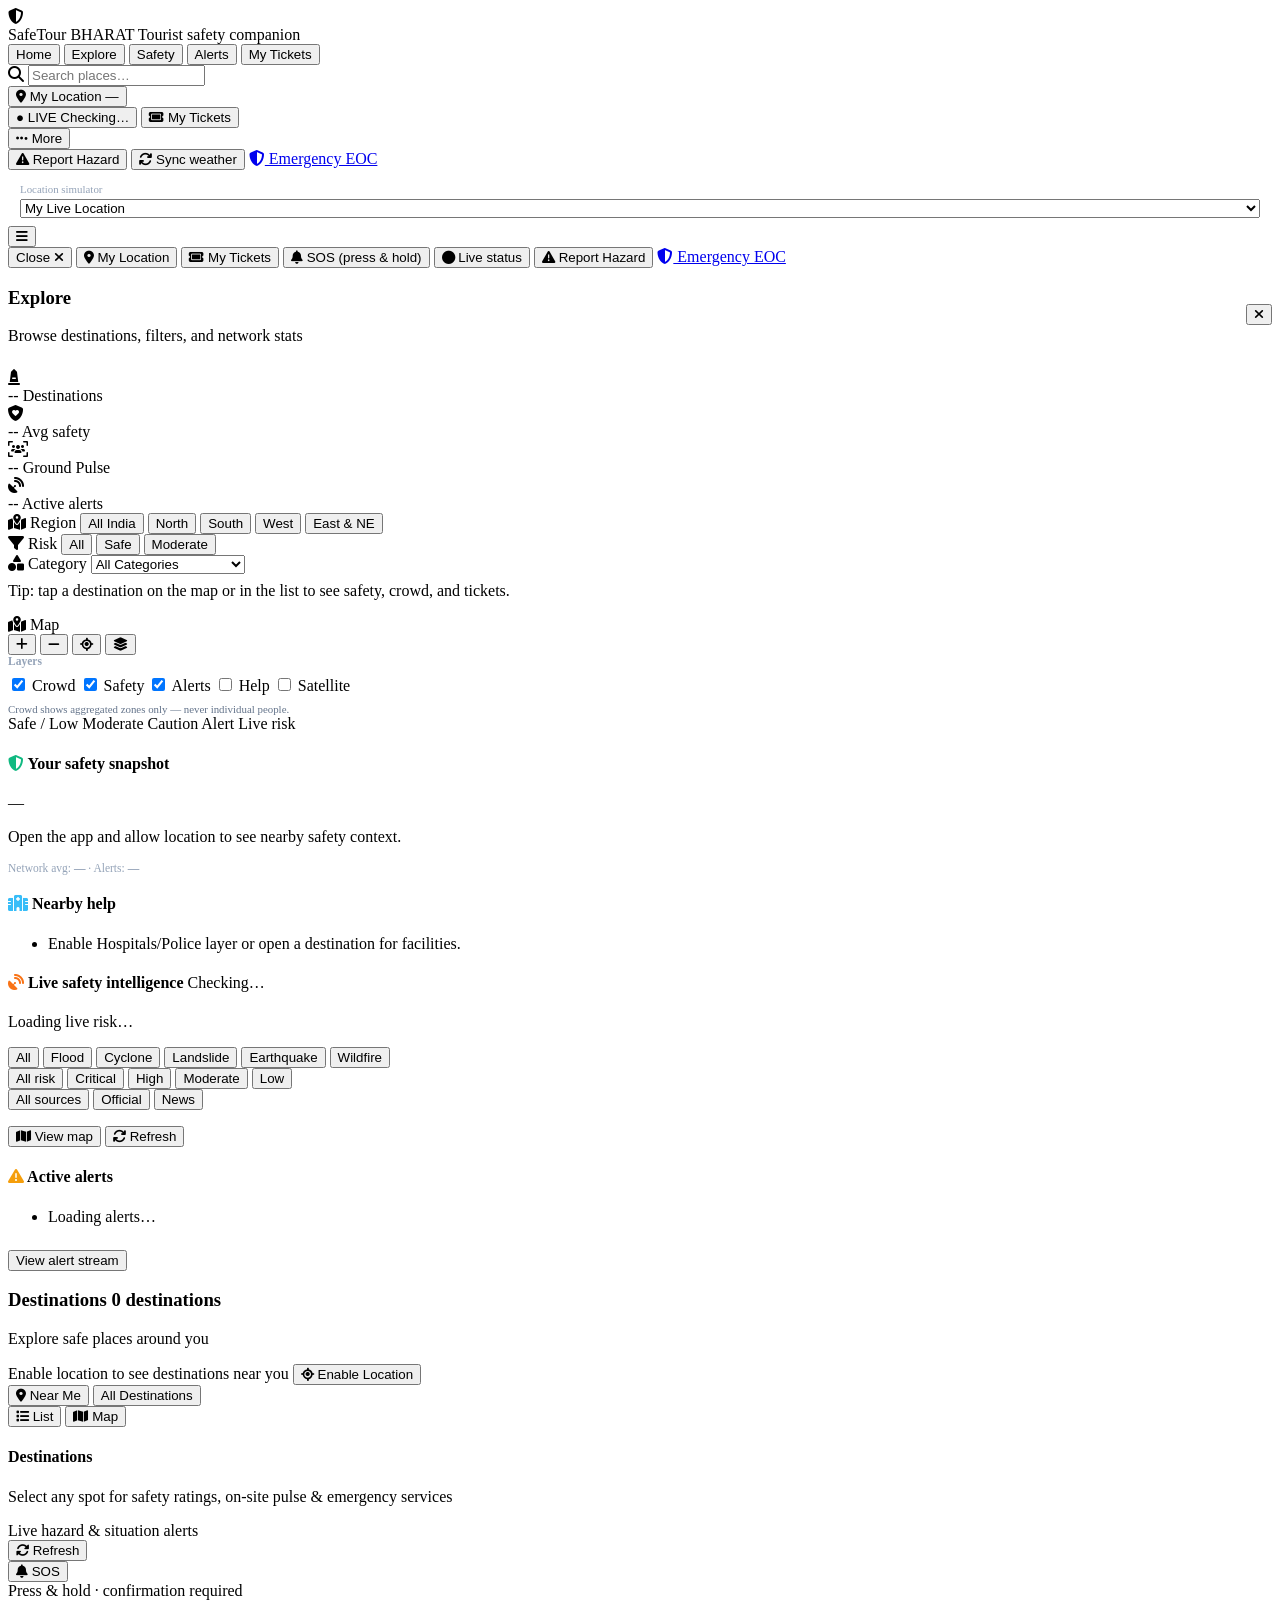
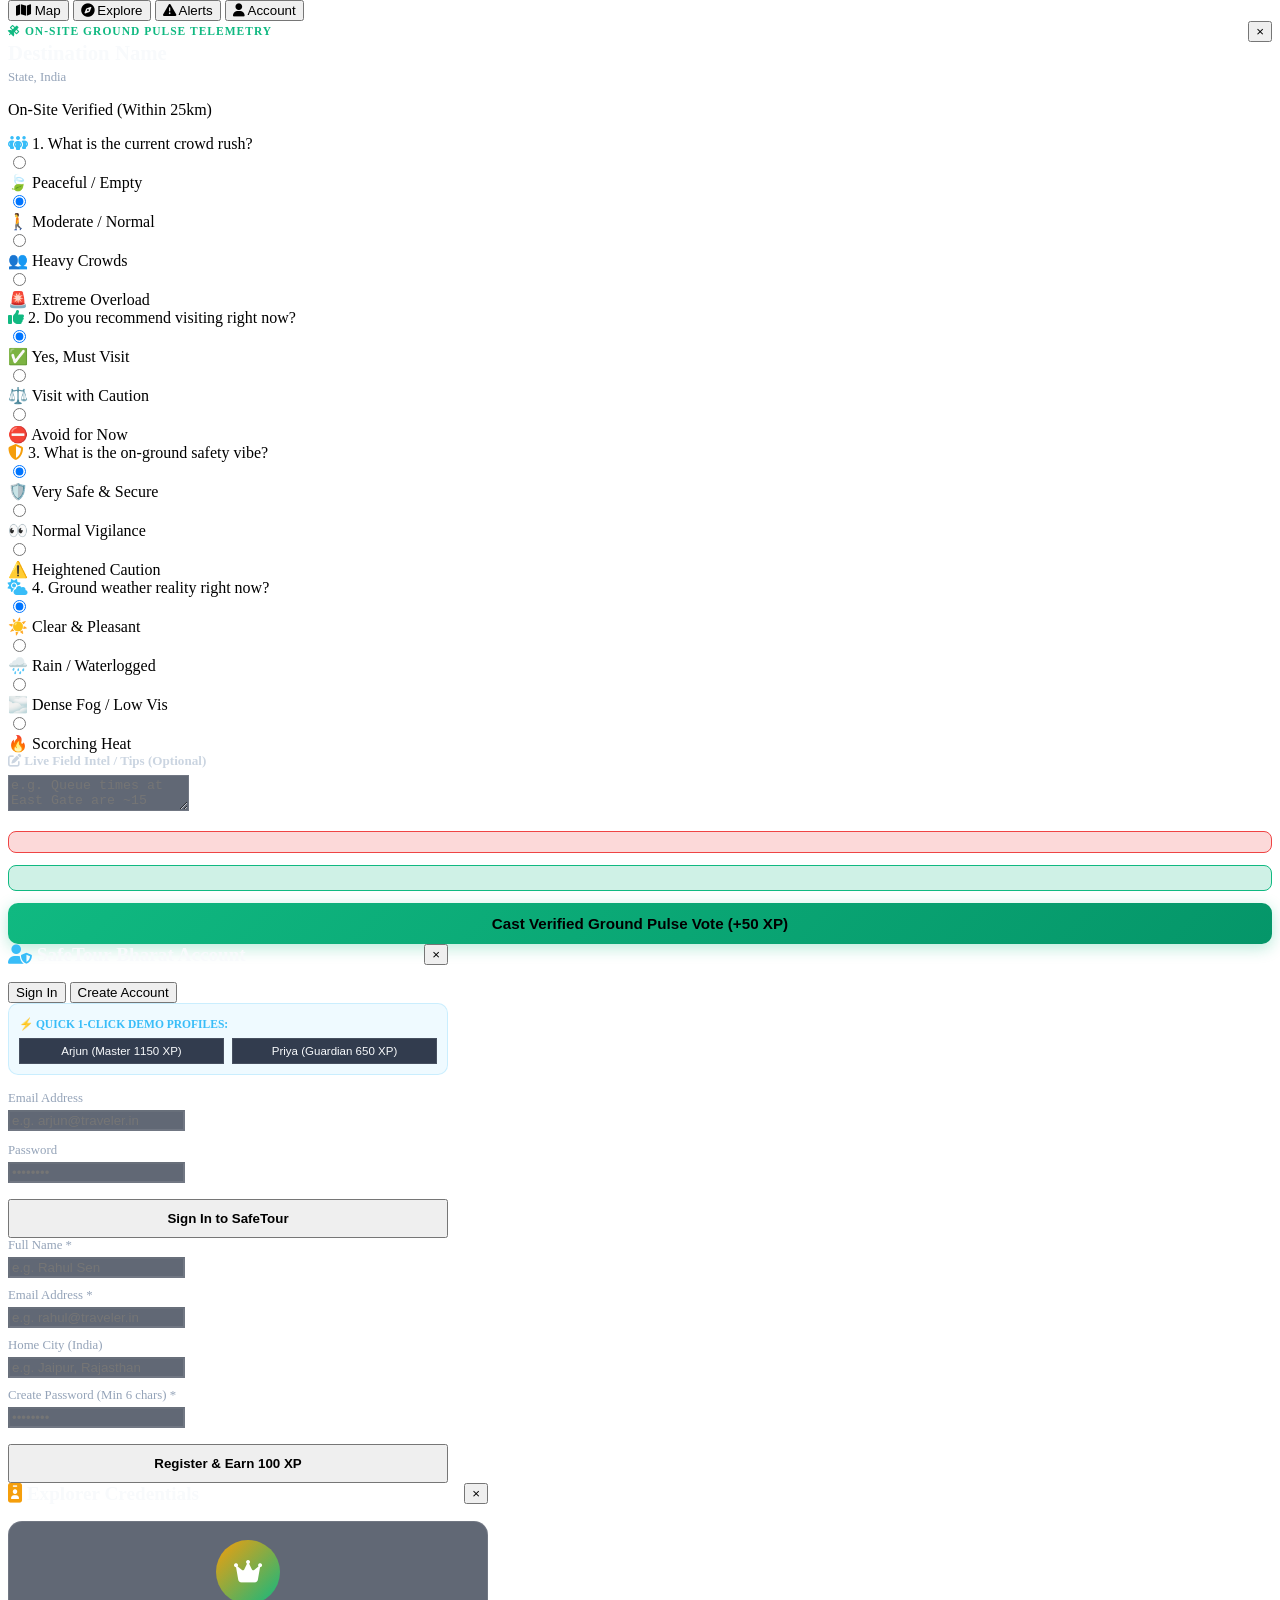
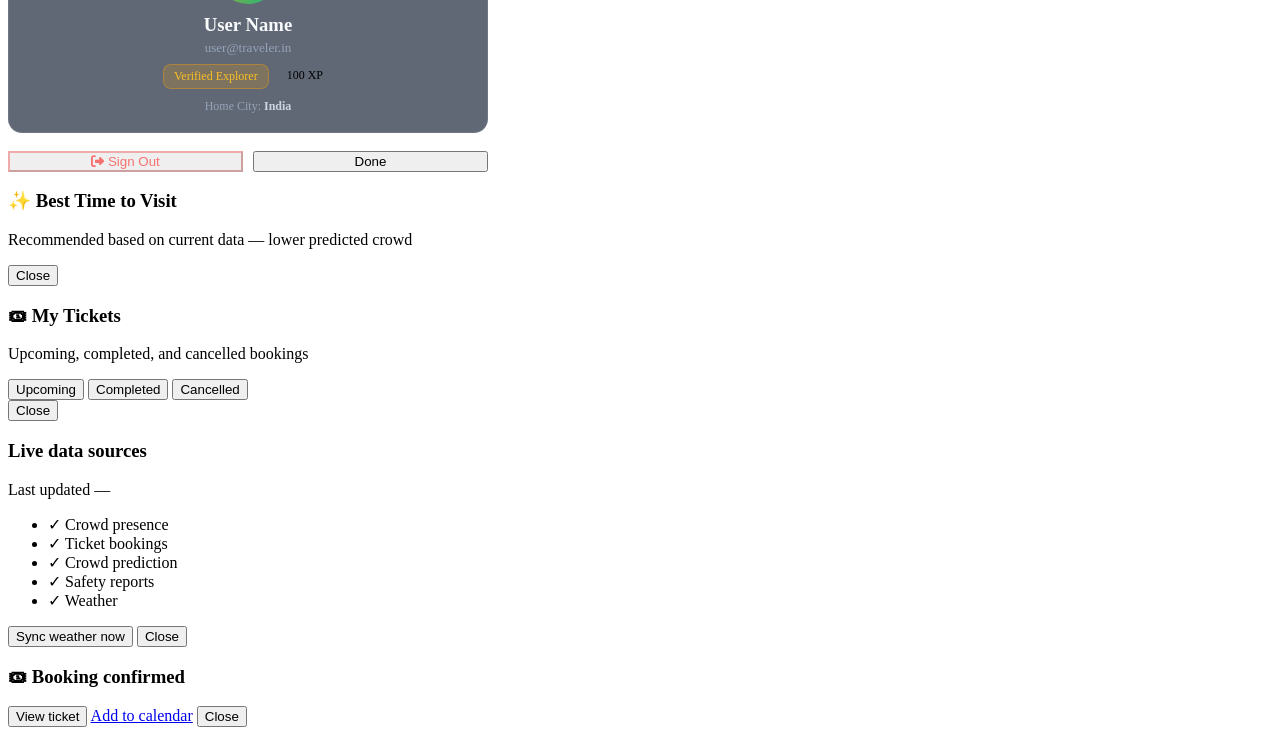
==== commit ba8a0ce8: "fix: preserve exact original UI info, copy, and established features while retaining robust error-fr" ====
--- a/frontend/index.html
+++ b/frontend/index.html
@@ -1005,203 +1005,75 @@
     </div>
   </div>
 
-  <!-- MODAL: User Auth (Sign In / Register) — Improved -->
-  <div id="authModal" class="pulse-modal-backdrop" role="dialog" aria-modal="true" aria-labelledby="authModalTitle">
-    <div class="pulse-modal-container" style="max-width: 460px; padding: 28px;">
-
-      <!-- Header -->
-      <div style="display:flex;justify-content:space-between;align-items:center;margin-bottom:20px;">
-        <div>
-          <h3 id="authModalTitle" style="font-size:1.25rem;color:#f8fafc;margin:0;display:flex;align-items:center;gap:8px;">
-            <i class="fa-solid fa-user-shield" style="color:#38bdf8;"></i> SafeTour Bharat
-          </h3>
-          <p style="font-size:0.72rem;color:#64748b;margin:3px 0 0;">Secure your travel with India's safety network</p>
-        </div>
-        <button class="pulse-modal-close" onclick="AuthService.closeAuthModal()" aria-label="Close">&times;</button>
-      </div>
-
-      <!-- Tab Switcher -->
-      <div class="auth-tabs" style="display:flex;gap:0;border:1px solid rgba(255,255,255,0.12);border-radius:10px;overflow:hidden;margin-bottom:20px;">
-        <button id="tabBtnLogin" class="auth-tab-btn active" onclick="AuthService.switchAuthTab('login')"
-          style="flex:1;padding:10px;border:none;border-radius:0;font-weight:600;font-size:0.85rem;cursor:pointer;transition:all 0.2s;">
-          <i class="fa-solid fa-right-to-bracket"></i> Sign In
-        </button>
-        <button id="tabBtnRegister" class="auth-tab-btn" onclick="AuthService.switchAuthTab('register')"
-          style="flex:1;padding:10px;border:none;border-radius:0;font-weight:600;font-size:0.85rem;cursor:pointer;transition:all 0.2s;">
-          <i class="fa-solid fa-user-plus"></i> Create Account
-        </button>
-      </div>
-
-      <!-- Demo Login Helpers -->
-      <div style="background:rgba(56,189,248,0.07);border:1px solid rgba(56,189,248,0.18);border-radius:10px;padding:12px 14px;margin-bottom:20px;">
-        <div style="font-size:0.7rem;color:#38bdf8;font-weight:700;text-transform:uppercase;letter-spacing:0.8px;margin-bottom:8px;">
-          <i class="fa-solid fa-bolt" style="margin-right:4px;"></i> Quick Demo — 1-click Login
-        </div>
-        <div style="display:flex;gap:8px;">
-          <button type="button" onclick="demoLogin('arjun@traveler.in')"
-            style="flex:1;background:rgba(30,41,59,0.9);border:1px solid rgba(255,255,255,0.1);color:#f8fafc;
-                   font-size:0.72rem;padding:8px 6px;border-radius:8px;cursor:pointer;">
-            <i class="fa-solid fa-crown" style="color:#f59e0b;"></i> Arjun <span style="color:#64748b;">(1150 XP)</span>
+  <!-- MODAL: User Auth (Sign In / Register) -->
+  <div id="authModal" class="pulse-modal-backdrop">
+    <div class="pulse-modal-container" style="max-width: 440px;">
+      <div style="display: flex; justify-content: space-between; align-items: center; margin-bottom: 16px;">
+        <h3 style="font-size: 1.2rem; color: #f8fafc; margin: 0;"><i class="fa-solid fa-user-shield" style="color:#38bdf8;"></i> SafeTour Bharat Account</h3>
+        <button class="pulse-modal-close" onclick="AuthService.closeAuthModal()">&times;</button>
+      </div>
+
+      <div class="auth-tabs">
+        <button id="tabBtnLogin" class="auth-tab-btn active" onclick="AuthService.switchAuthTab('login')">Sign In</button>
+        <button id="tabBtnRegister" class="auth-tab-btn" onclick="AuthService.switchAuthTab('register')">Create Account</button>
+      </div>
+
+      <!-- Quick Demo Login Helpers -->
+      <div style="background: rgba(56, 189, 248, 0.08); border: 1px solid rgba(56, 189, 248, 0.2); border-radius: 10px; padding: 10px; margin-bottom: 16px;">
+        <span style="font-size: 0.72rem; color: #38bdf8; font-weight: 700; text-transform: uppercase;">⚡ Quick 1-Click Demo Profiles:</span>
+        <div style="display: flex; gap: 8px; margin-top: 6px;">
+          <button type="button" class="btn btn-sm" onclick="demoLogin('arjun@traveler.in')" style="flex:1; background: rgba(30,41,59,0.9); border: 1px solid rgba(255,255,255,0.1); color: #f8fafc; font-size: 0.72rem; padding: 6px;">
+            Arjun (Master 1150 XP)
           </button>
-          <button type="button" onclick="demoLogin('priya@traveler.in')"
-            style="flex:1;background:rgba(30,41,59,0.9);border:1px solid rgba(255,255,255,0.1);color:#f8fafc;
-                   font-size:0.72rem;padding:8px 6px;border-radius:8px;cursor:pointer;">
-            <i class="fa-solid fa-shield" style="color:#10b981;"></i> Priya <span style="color:#64748b;">(650 XP)</span>
+          <button type="button" class="btn btn-sm" onclick="demoLogin('priya@traveler.in')" style="flex:1; background: rgba(30,41,59,0.9); border: 1px solid rgba(255,255,255,0.1); color: #f8fafc; font-size: 0.72rem; padding: 6px;">
+            Priya (Guardian 650 XP)
           </button>
         </div>
       </div>
 
       <!-- Login Form -->
       <div id="loginFormContainer">
-        <form onsubmit="handleLoginSubmit(event)" novalidate>
-
-          <div style="margin-bottom:14px;">
-            <label for="loginEmail" style="font-size:0.78rem;color:#94a3b8;display:block;margin-bottom:5px;font-weight:500;">
-              <i class="fa-solid fa-envelope" style="margin-right:4px;"></i> Email Address
-            </label>
-            <input type="email" id="loginEmail" autocomplete="email" placeholder="you@example.com" required
-              class="form-control"
-              style="width:100%;padding:11px 14px;background:rgba(15,23,42,0.7);border:1px solid rgba(255,255,255,0.12);
-                     border-radius:9px;color:#f8fafc;font-size:0.88rem;outline:none;transition:border-color 0.2s;"
-              onfocus="this.style.borderColor='rgba(56,189,248,0.5)'" onblur="this.style.borderColor='rgba(255,255,255,0.12)'">
-          </div>
-
-          <div style="margin-bottom:16px;">
-            <label for="loginPassword" style="font-size:0.78rem;color:#94a3b8;display:block;margin-bottom:5px;font-weight:500;">
-              <i class="fa-solid fa-lock" style="margin-right:4px;"></i> Password
-            </label>
-            <div style="position:relative;">
-              <input type="password" id="loginPassword" autocomplete="current-password" placeholder="••••••••" required
-                class="form-control"
-                style="width:100%;padding:11px 42px 11px 14px;background:rgba(15,23,42,0.7);border:1px solid rgba(255,255,255,0.12);
-                       border-radius:9px;color:#f8fafc;font-size:0.88rem;outline:none;transition:border-color 0.2s;"
-                onfocus="this.style.borderColor='rgba(56,189,248,0.5)'" onblur="this.style.borderColor='rgba(255,255,255,0.12)'">
-              <button type="button" onclick="togglePasswordVisibility('loginPassword','eyeIconLogin')"
-                style="position:absolute;right:12px;top:50%;transform:translateY(-50%);background:none;border:none;
-                       cursor:pointer;color:#64748b;padding:0;font-size:0.85rem;" aria-label="Toggle password visibility">
-                <i class="fa-solid fa-eye" id="eyeIconLogin"></i>
-              </button>
-            </div>
-          </div>
-
-          <div id="loginErrorBox" class="hidden"
-            style="background:rgba(239,68,68,0.12);border:1px solid rgba(239,68,68,0.3);
-                   border-radius:8px;padding:10px 12px;color:#fca5a5;font-size:0.8rem;margin-bottom:12px;">
-          </div>
-
-          <button type="submit" id="btnLoginSubmit" class="btn btn-primary"
-            style="width:100%;padding:12px;font-weight:700;font-size:0.92rem;border-radius:10px;
-                   background:linear-gradient(135deg,#3b82f6,#6366f1);border:none;cursor:pointer;
-                   box-shadow:0 4px 15px rgba(99,102,241,0.35);">
-            <i class="fa-solid fa-right-to-bracket"></i> Sign In to SafeTour
+        <form onsubmit="handleLoginSubmit(event)">
+          <div class="form-group" style="margin-bottom: 12px;">
+            <label style="font-size: 0.8rem; color: #94a3b8; display: block; margin-bottom: 4px;">Email Address</label>
+            <input type="email" id="loginEmail" placeholder="e.g. arjun@traveler.in" required class="form-control" style="background: rgba(30,41,59,0.7); border-color: rgba(255,255,255,0.1); color: #fff;">
+          </div>
+          <div class="form-group" style="margin-bottom: 16px;">
+            <label style="font-size: 0.8rem; color: #94a3b8; display: block; margin-bottom: 4px;">Password</label>
+            <input type="password" id="loginPassword" placeholder="••••••••" required class="form-control" style="background: rgba(30,41,59,0.7); border-color: rgba(255,255,255,0.1); color: #fff;">
+          </div>
+          <div id="loginErrorBox" class="hidden" style="color: #fca5a5; font-size: 0.8rem; margin-bottom: 10px;"></div>
+          <button type="submit" id="btnLoginSubmit" class="btn btn-primary" style="width: 100%; padding: 10px; font-weight: 700;">
+            Sign In to SafeTour
           </button>
-
-          <p style="text-align:center;margin-top:14px;font-size:0.75rem;color:#64748b;">
-            No account?
-            <button type="button" onclick="AuthService.switchAuthTab('register')"
-              style="background:none;border:none;color:#38bdf8;cursor:pointer;font-size:0.75rem;padding:0;">
-              Create one for free →
-            </button>
-          </p>
         </form>
       </div>
 
       <!-- Register Form -->
       <div id="registerFormContainer" class="hidden">
-        <form onsubmit="handleRegisterSubmit(event)" novalidate>
-
-          <div style="margin-bottom:12px;">
-            <label for="regFullName" style="font-size:0.78rem;color:#94a3b8;display:block;margin-bottom:5px;font-weight:500;">
-              <i class="fa-solid fa-id-card" style="margin-right:4px;"></i> Full Name *
-            </label>
-            <input type="text" id="regFullName" autocomplete="name" placeholder="e.g. Rahul Sen" required
-              class="form-control"
-              style="width:100%;padding:11px 14px;background:rgba(15,23,42,0.7);border:1px solid rgba(255,255,255,0.12);
-                     border-radius:9px;color:#f8fafc;font-size:0.88rem;outline:none;transition:border-color 0.2s;"
-              onfocus="this.style.borderColor='rgba(56,189,248,0.5)'" onblur="this.style.borderColor='rgba(255,255,255,0.12)'">
-          </div>
-
-          <div style="margin-bottom:12px;">
-            <label for="regEmail" style="font-size:0.78rem;color:#94a3b8;display:block;margin-bottom:5px;font-weight:500;">
-              <i class="fa-solid fa-envelope" style="margin-right:4px;"></i> Email Address *
-            </label>
-            <input type="email" id="regEmail" autocomplete="email" placeholder="you@example.in" required
-              class="form-control"
-              style="width:100%;padding:11px 14px;background:rgba(15,23,42,0.7);border:1px solid rgba(255,255,255,0.12);
-                     border-radius:9px;color:#f8fafc;font-size:0.88rem;outline:none;transition:border-color 0.2s;"
-              onfocus="this.style.borderColor='rgba(56,189,248,0.5)'" onblur="this.style.borderColor='rgba(255,255,255,0.12)'">
-          </div>
-
-          <div style="margin-bottom:12px;">
-            <label for="regHomeCity" style="font-size:0.78rem;color:#94a3b8;display:block;margin-bottom:5px;font-weight:500;">
-              <i class="fa-solid fa-city" style="margin-right:4px;"></i> Home City
-            </label>
-            <input type="text" id="regHomeCity" autocomplete="address-level2" placeholder="e.g. Jaipur, Rajasthan"
-              class="form-control"
-              style="width:100%;padding:11px 14px;background:rgba(15,23,42,0.7);border:1px solid rgba(255,255,255,0.12);
-                     border-radius:9px;color:#f8fafc;font-size:0.88rem;outline:none;transition:border-color 0.2s;"
-              onfocus="this.style.borderColor='rgba(56,189,248,0.5)'" onblur="this.style.borderColor='rgba(255,255,255,0.12)'">
-          </div>
-
-          <div style="margin-bottom:8px;">
-            <label for="regPassword" style="font-size:0.78rem;color:#94a3b8;display:block;margin-bottom:5px;font-weight:500;">
-              <i class="fa-solid fa-lock" style="margin-right:4px;"></i> Create Password *
-              <span style="font-size:0.65rem;color:#64748b;">(min 6 chars)</span>
-            </label>
-            <div style="position:relative;">
-              <input type="password" id="regPassword" autocomplete="new-password" minlength="6" placeholder="••••••••" required
-                class="form-control"
-                style="width:100%;padding:11px 42px 11px 14px;background:rgba(15,23,42,0.7);border:1px solid rgba(255,255,255,0.12);
-                       border-radius:9px;color:#f8fafc;font-size:0.88rem;outline:none;transition:border-color 0.2s;"
-                onfocus="this.style.borderColor='rgba(56,189,248,0.5)'" onblur="this.style.borderColor='rgba(255,255,255,0.12)'"
-                oninput="checkPasswordStrength(this.value)">
-              <button type="button" onclick="togglePasswordVisibility('regPassword','eyeIconReg')"
-                style="position:absolute;right:12px;top:50%;transform:translateY(-50%);background:none;border:none;
-                       cursor:pointer;color:#64748b;padding:0;font-size:0.85rem;" aria-label="Toggle password visibility">
-                <i class="fa-solid fa-eye" id="eyeIconReg"></i>
-              </button>
-            </div>
-            <div id="pwStrengthBar" style="height:3px;border-radius:2px;margin-top:6px;background:rgba(255,255,255,0.08);overflow:hidden;">
-              <div id="pwStrengthFill" style="height:100%;width:0%;transition:width 0.3s,background 0.3s;border-radius:2px;"></div>
-            </div>
-            <p id="pwStrengthLabel" style="font-size:0.65rem;color:#64748b;margin-top:3px;min-height:14px;"></p>
-          </div>
-
-          <div id="registerErrorBox" class="hidden"
-            style="background:rgba(239,68,68,0.12);border:1px solid rgba(239,68,68,0.3);
-                   border-radius:8px;padding:10px 12px;color:#fca5a5;font-size:0.8rem;margin-bottom:12px;">
-          </div>
-
-          <!-- Perks strip -->
-          <div style="display:flex;gap:8px;margin-bottom:14px;flex-wrap:wrap;">
-            <span style="font-size:0.65rem;color:#10b981;background:rgba(16,185,129,0.1);padding:3px 8px;border-radius:20px;">
-              <i class="fa-solid fa-bolt"></i> +100 XP on join
-            </span>
-            <span style="font-size:0.65rem;color:#38bdf8;background:rgba(56,189,248,0.1);padding:3px 8px;border-radius:20px;">
-              <i class="fa-solid fa-shield"></i> Verified Explorer badge
-            </span>
-            <span style="font-size:0.65rem;color:#f59e0b;background:rgba(245,158,11,0.1);padding:3px 8px;border-radius:20px;">
-              <i class="fa-solid fa-ticket"></i> Smart ticket access
-            </span>
-          </div>
-
-          <button type="submit" id="btnRegisterSubmit" class="btn btn-primary"
-            style="width:100%;padding:12px;font-weight:700;font-size:0.92rem;border-radius:10px;
-                   background:linear-gradient(135deg,#059669,#10b981);border:none;cursor:pointer;
-                   box-shadow:0 4px 15px rgba(16,185,129,0.3);">
-            <i class="fa-solid fa-user-plus"></i> Register &amp; Earn 100 XP
+        <form onsubmit="handleRegisterSubmit(event)">
+          <div class="form-group" style="margin-bottom: 10px;">
+            <label style="font-size: 0.8rem; color: #94a3b8; display: block; margin-bottom: 4px;">Full Name *</label>
+            <input type="text" id="regFullName" placeholder="e.g. Rahul Sen" required class="form-control" style="background: rgba(30,41,59,0.7); border-color: rgba(255,255,255,0.1); color: #fff;">
+          </div>
+          <div class="form-group" style="margin-bottom: 10px;">
+            <label style="font-size: 0.8rem; color: #94a3b8; display: block; margin-bottom: 4px;">Email Address *</label>
+            <input type="email" id="regEmail" placeholder="e.g. rahul@traveler.in" required class="form-control" style="background: rgba(30,41,59,0.7); border-color: rgba(255,255,255,0.1); color: #fff;">
+          </div>
+          <div class="form-group" style="margin-bottom: 10px;">
+            <label style="font-size: 0.8rem; color: #94a3b8; display: block; margin-bottom: 4px;">Home City (India)</label>
+            <input type="text" id="regHomeCity" placeholder="e.g. Jaipur, Rajasthan" class="form-control" style="background: rgba(30,41,59,0.7); border-color: rgba(255,255,255,0.1); color: #fff;">
+          </div>
+          <div class="form-group" style="margin-bottom: 16px;">
+            <label style="font-size: 0.8rem; color: #94a3b8; display: block; margin-bottom: 4px;">Create Password (Min 6 chars) *</label>
+            <input type="password" id="regPassword" minlength="6" placeholder="••••••••" required class="form-control" style="background: rgba(30,41,59,0.7); border-color: rgba(255,255,255,0.1); color: #fff;">
+          </div>
+          <div id="registerErrorBox" class="hidden" style="color: #fca5a5; font-size: 0.8rem; margin-bottom: 10px;"></div>
+          <button type="submit" id="btnRegisterSubmit" class="btn btn-primary" style="width: 100%; padding: 10px; font-weight: 700;">
+            Register & Earn 100 XP
           </button>
-
-          <p style="text-align:center;margin-top:14px;font-size:0.75rem;color:#64748b;">
-            Already have an account?
-            <button type="button" onclick="AuthService.switchAuthTab('login')"
-              style="background:none;border:none;color:#38bdf8;cursor:pointer;font-size:0.75rem;padding:0;">
-              Sign in →
-            </button>
-          </p>
         </form>
       </div>
-
     </div>
   </div>
 
@@ -1434,29 +1306,21 @@
       const pass = document.getElementById('loginPassword').value;
       const errBox = document.getElementById('loginErrorBox');
       const btn = document.getElementById('btnLoginSubmit');
-
-      if (!email || !pass) {
-        errBox.textContent = 'Please enter your email and password.';
-        errBox.style.display = 'block';
-        errBox.classList.remove('hidden');
-        return;
-      }
-
+      
       btn.disabled = true;
-      btn.innerHTML = '<i class="fa-solid fa-spinner fa-spin"></i> Authenticating…';
-      errBox.style.display = 'none';
+      btn.innerHTML = '<i class="fa-solid fa-spinner fa-spin"></i> Authenticating...';
       errBox.classList.add('hidden');
-
+      errBox.textContent = '';
+      
       try {
         await AuthService.login(email, pass);
         AuthService.closeAuthModal();
       } catch (err) {
-        errBox.textContent = err.message || 'Login failed. Check your credentials.';
-        errBox.style.display = 'block';
+        errBox.textContent = err.message || 'Login failed.';
         errBox.classList.remove('hidden');
       } finally {
         btn.disabled = false;
-        btn.innerHTML = '<i class="fa-solid fa-right-to-bracket"></i> Sign In to SafeTour';
+        btn.innerHTML = 'Sign In to SafeTour';
       }
     }
 
@@ -1468,90 +1332,34 @@
       const pass = document.getElementById('regPassword').value;
       const errBox = document.getElementById('registerErrorBox');
       const btn = document.getElementById('btnRegisterSubmit');
-
-      function showRegError(msg) {
-        errBox.textContent = msg;
-        errBox.style.display = 'block';
-        errBox.classList.remove('hidden');
-      }
-
-      if (!name) { showRegError('Full name is required.'); return; }
-      if (!email) { showRegError('Please enter a valid email address.'); return; }
-      if (!pass || pass.length < 6) {
-        showRegError('Password must be at least 6 characters.'); return;
-      }
-
+      
       btn.disabled = true;
-      btn.innerHTML = '<i class="fa-solid fa-spinner fa-spin"></i> Registering…';
-      errBox.style.display = 'none';
+      btn.innerHTML = '<i class="fa-solid fa-spinner fa-spin"></i> Registering...';
       errBox.classList.add('hidden');
-
+      errBox.textContent = '';
+      
       try {
         await AuthService.register(name, email, pass, city);
         AuthService.closeAuthModal();
       } catch (err) {
-        showRegError(err.message || 'Registration failed. Please try again.');
+        errBox.textContent = err.message || 'Registration failed.';
+        errBox.classList.remove('hidden');
       } finally {
         btn.disabled = false;
-        btn.innerHTML = '<i class="fa-solid fa-user-plus"></i> Register & Earn 100 XP';
+        btn.innerHTML = 'Register & Earn 100 XP';
       }
     }
 
     async function demoLogin(email) {
-      const btn = event && event.target;
-      const origText = btn ? btn.innerHTML : '';
-      if (btn) { btn.disabled = true; btn.innerHTML = '<i class="fa-solid fa-spinner fa-spin"></i>'; }
       try {
         await AuthService.login(email, 'Traveler@123');
         AuthService.closeAuthModal();
       } catch (err) {
-        alert('Demo login failed: ' + err.message);
-      } finally {
-        if (btn) { btn.disabled = false; btn.innerHTML = origText; }
+        alert(err.message || 'Demo login failed');
       }
     }
 
-    // ── Password visibility toggle ──────────────────────────────────────────
-    function togglePasswordVisibility(inputId, iconId) {
-      const input = document.getElementById(inputId);
-      const icon  = document.getElementById(iconId);
-      if (!input || !icon) return;
-      if (input.type === 'password') {
-        input.type = 'text';
-        icon.className = 'fa-solid fa-eye-slash';
-      } else {
-        input.type = 'password';
-        icon.className = 'fa-solid fa-eye';
-      }
-    }
-
-    // ── Password strength meter ─────────────────────────────────────────────
-    function checkPasswordStrength(val) {
-      const fill  = document.getElementById('pwStrengthFill');
-      const label = document.getElementById('pwStrengthLabel');
-      if (!fill || !label) return;
-      let score = 0;
-      if (val.length >= 6)  score++;
-      if (val.length >= 10) score++;
-      if (/[A-Z]/.test(val)) score++;
-      if (/[0-9]/.test(val)) score++;
-      if (/[^A-Za-z0-9]/.test(val)) score++;
-      const levels = [
-        { pct: '0%',   color: 'transparent', text: '' },
-        { pct: '25%',  color: '#ef4444',      text: 'Weak' },
-        { pct: '50%',  color: '#f59e0b',      text: 'Fair' },
-        { pct: '75%',  color: '#38bdf8',      text: 'Good' },
-        { pct: '90%',  color: '#10b981',      text: 'Strong' },
-        { pct: '100%', color: '#10b981',      text: 'Very Strong ✓' },
-      ];
-      const lvl = levels[Math.min(score, 5)];
-      fill.style.width      = lvl.pct;
-      fill.style.background = lvl.color;
-      label.textContent     = lvl.text;
-      label.style.color     = lvl.color;
-    }
-
-    // ── Close auth modal on backdrop click ──────────────────────────────────
+    // Modal dismiss on backdrop click and Escape key
     document.addEventListener('DOMContentLoaded', function () {
       const authModal = document.getElementById('authModal');
       if (authModal) {
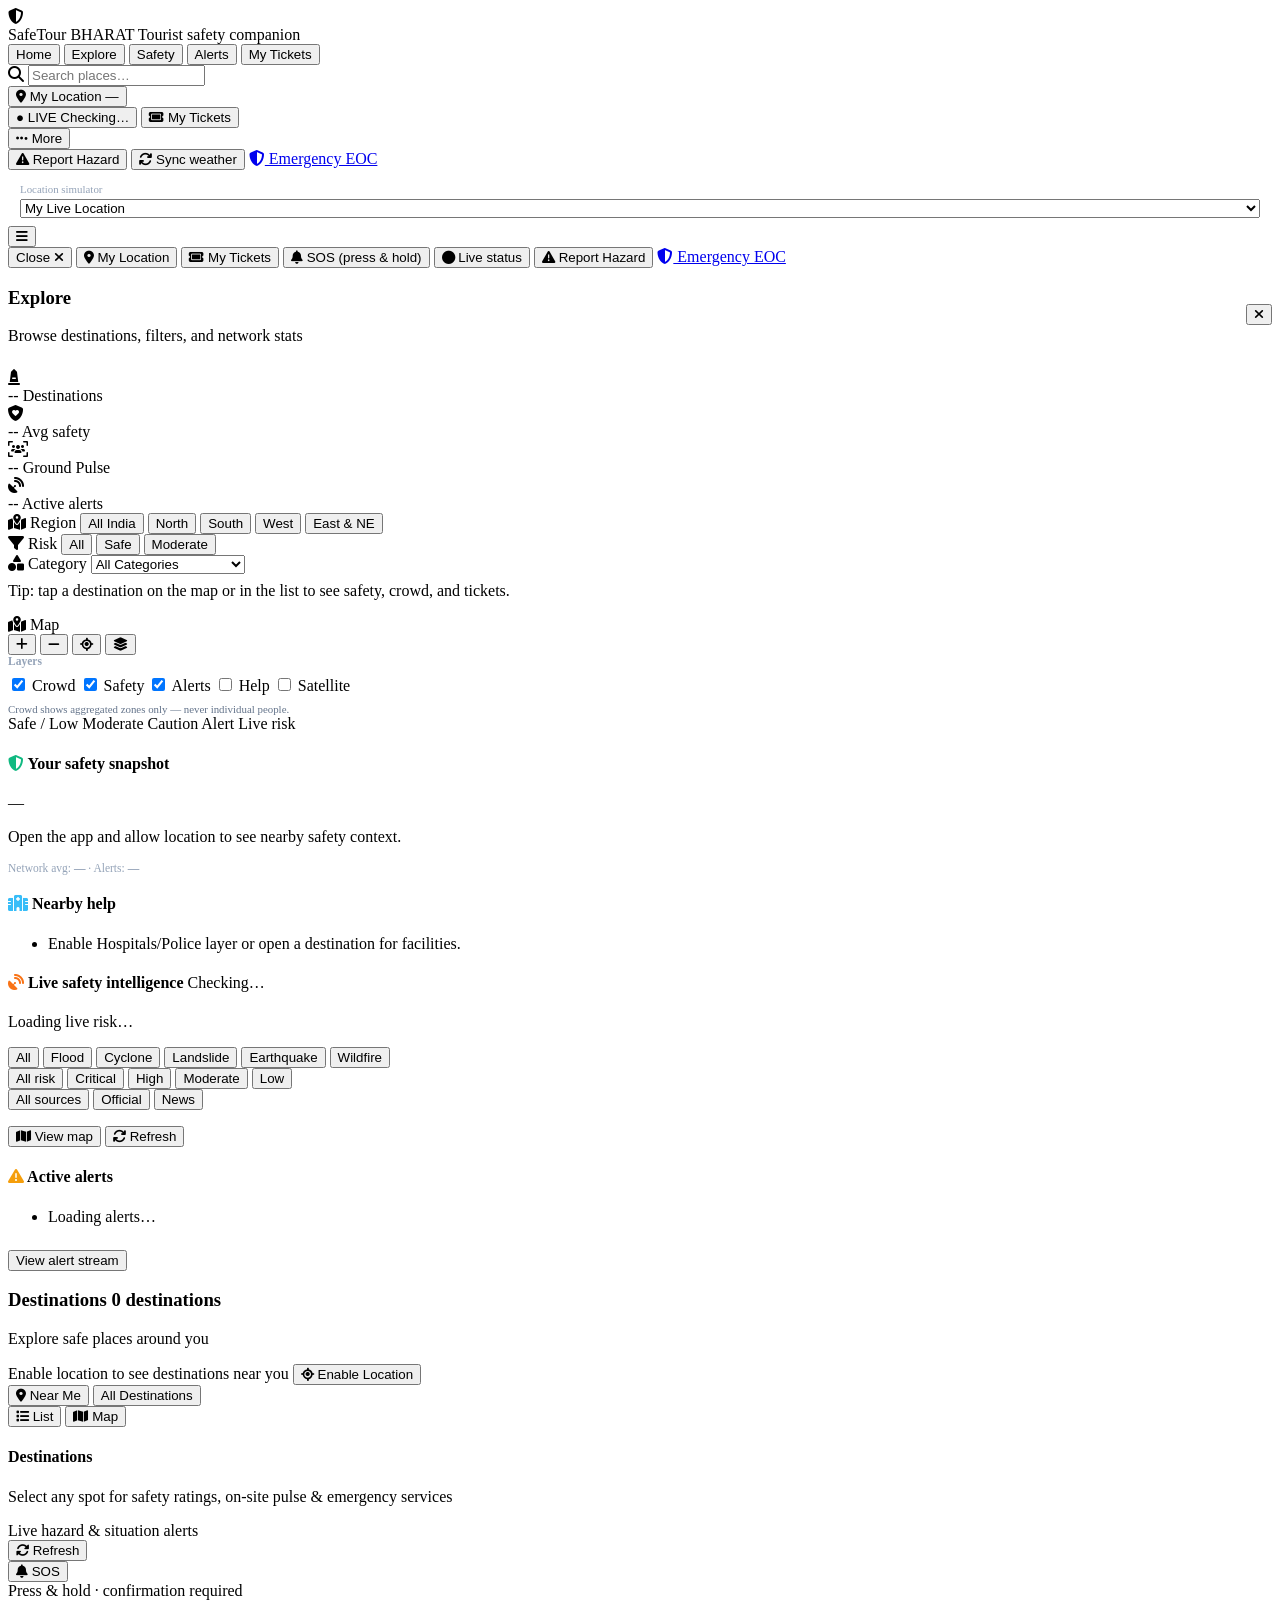
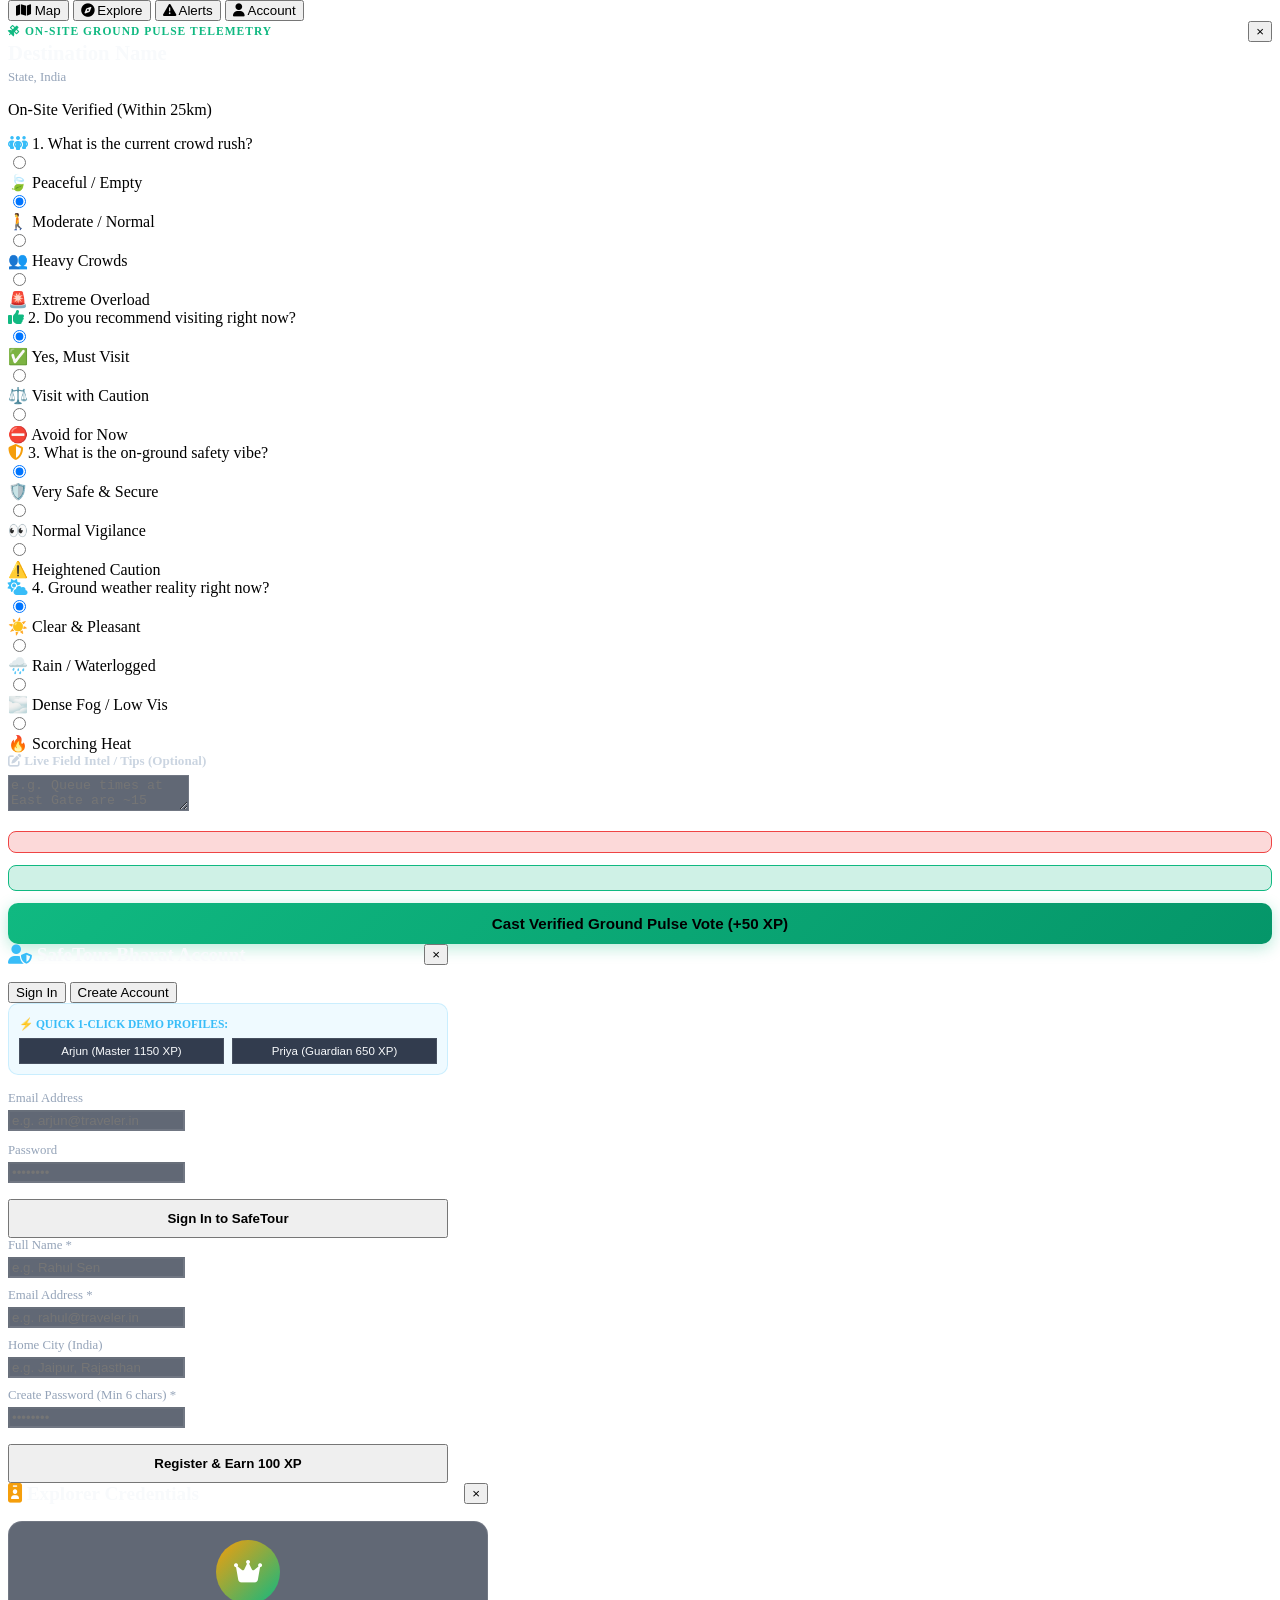
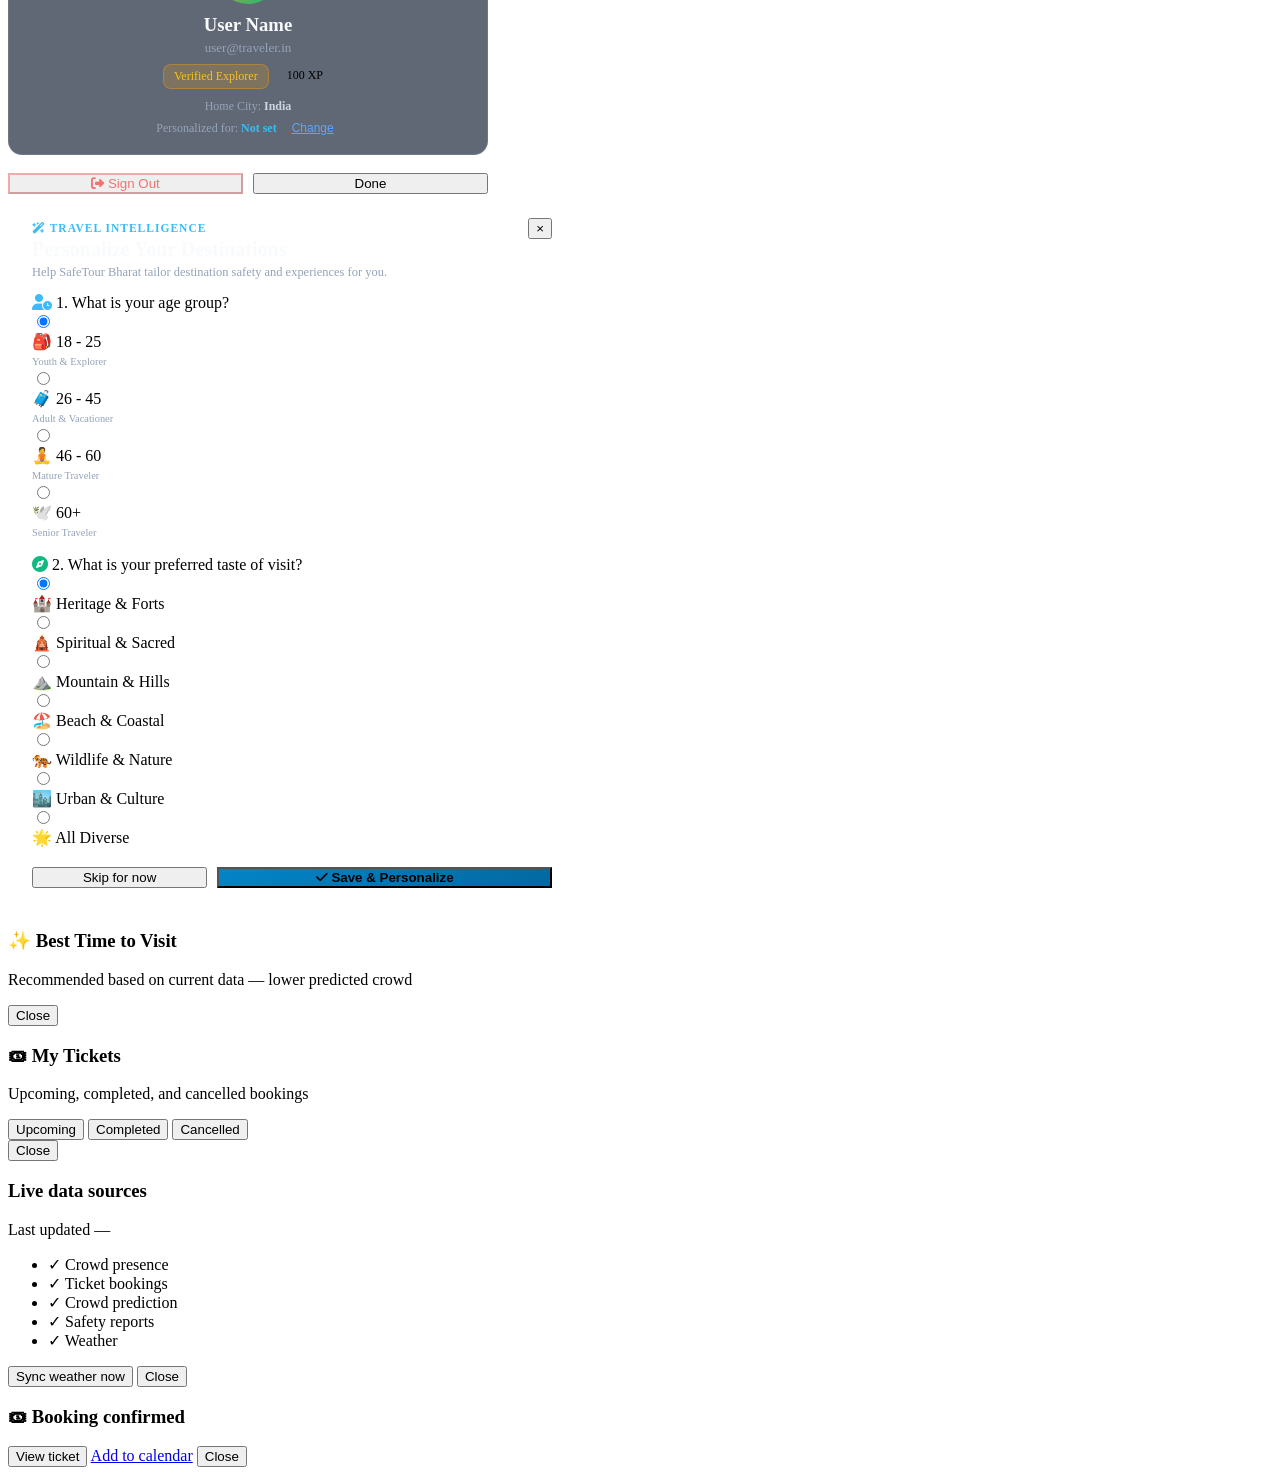
==== commit fca1ec10: "feat: prompt basic age & taste questions on login to personalize destinations - Prompt lightweight p" ====
--- a/frontend/index.html
+++ b/frontend/index.html
@@ -1098,6 +1098,10 @@
         <div style="margin-top: 10px; font-size: 0.75rem; color: #94a3b8;">
           Home City: <strong id="profileUserCity" style="color: #cbd5e1;">India</strong>
         </div>
+        <div style="margin-top: 6px; font-size: 0.75rem; color: #94a3b8;">
+          Personalized for: <strong id="profileUserPrefs" style="color: #38bdf8;">Not set</strong>
+          <button type="button" onclick="AuthService.openPersonalizationModal(); document.getElementById('profileModal').classList.remove('active');" style="background:none; border:none; color:#60a5fa; cursor:pointer; font-size:0.75rem; text-decoration:underline; margin-left:6px;">Change</button>
+        </div>
       </div>
 
       <div style="display: flex; gap: 10px;">
@@ -1108,6 +1112,124 @@
           Done
         </button>
       </div>
+    </div>
+  </div>
+
+  <!-- MODAL: Personalize Destinations (Age & Taste of Visit) -->
+  <div id="personalizationModal" class="pulse-modal-backdrop" role="dialog" aria-modal="true" aria-labelledby="personalizeModalTitle">
+    <div class="pulse-modal-container" style="max-width: 520px; padding: 24px;">
+      <div style="display: flex; justify-content: space-between; align-items: flex-start; margin-bottom: 14px;">
+        <div>
+          <span style="font-size: 0.72rem; color: #38bdf8; font-weight: 700; text-transform: uppercase; letter-spacing: 1px;">
+            <i class="fa-solid fa-wand-magic-sparkles"></i> Travel Intelligence
+          </span>
+          <h3 id="personalizeModalTitle" style="font-size: 1.25rem; color: #f8fafc; margin: 2px 0 4px;">Personalize Your Destinations</h3>
+          <p style="font-size: 0.78rem; color: #94a3b8; margin: 0;">Help SafeTour Bharat tailor destination safety and experiences for you.</p>
+        </div>
+        <button class="pulse-modal-close" onclick="AuthService.closePersonalizationModal()" aria-label="Close">&times;</button>
+      </div>
+
+      <form id="personalizationForm" onsubmit="handlePersonalizationSubmit(event)">
+        <!-- Question 1: Age Group -->
+        <div class="mcq-group" style="margin-bottom: 16px;">
+          <label class="mcq-title"><i class="fa-solid fa-user-clock" style="color:#38bdf8;"></i> 1. What is your age group?</label>
+          <div class="mcq-options-grid">
+            <label class="mcq-option-card">
+              <input type="radio" name="pref_age_group" value="18-25" checked required>
+              <div class="mcq-option-body">
+                <span class="mcq-option-icon">🎒</span>
+                <span class="mcq-option-text">18 - 25<br><span style="font-size: 0.65rem; color: #94a3b8; font-weight: 400;">Youth & Explorer</span></span>
+              </div>
+            </label>
+            <label class="mcq-option-card">
+              <input type="radio" name="pref_age_group" value="26-45">
+              <div class="mcq-option-body">
+                <span class="mcq-option-icon">🧳</span>
+                <span class="mcq-option-text">26 - 45<br><span style="font-size: 0.65rem; color: #94a3b8; font-weight: 400;">Adult & Vacationer</span></span>
+              </div>
+            </label>
+            <label class="mcq-option-card">
+              <input type="radio" name="pref_age_group" value="46-60">
+              <div class="mcq-option-body">
+                <span class="mcq-option-icon">🧘</span>
+                <span class="mcq-option-text">46 - 60<br><span style="font-size: 0.65rem; color: #94a3b8; font-weight: 400;">Mature Traveler</span></span>
+              </div>
+            </label>
+            <label class="mcq-option-card">
+              <input type="radio" name="pref_age_group" value="60+">
+              <div class="mcq-option-body">
+                <span class="mcq-option-icon">🕊️</span>
+                <span class="mcq-option-text">60+<br><span style="font-size: 0.65rem; color: #94a3b8; font-weight: 400;">Senior Traveler</span></span>
+              </div>
+            </label>
+          </div>
+        </div>
+
+        <!-- Question 2: Taste of Visit -->
+        <div class="mcq-group" style="margin-bottom: 20px;">
+          <label class="mcq-title"><i class="fa-solid fa-compass" style="color:#10b981;"></i> 2. What is your preferred taste of visit?</label>
+          <div class="mcq-options-grid" style="grid-template-columns: repeat(auto-fit, minmax(130px, 1fr));">
+            <label class="mcq-option-card">
+              <input type="radio" name="pref_travel_taste" value="Heritage & Forts" checked required>
+              <div class="mcq-option-body">
+                <span class="mcq-option-icon">🏰</span>
+                <span class="mcq-option-text">Heritage & Forts</span>
+              </div>
+            </label>
+            <label class="mcq-option-card">
+              <input type="radio" name="pref_travel_taste" value="Spiritual & Sacred">
+              <div class="mcq-option-body">
+                <span class="mcq-option-icon">🛕</span>
+                <span class="mcq-option-text">Spiritual & Sacred</span>
+              </div>
+            </label>
+            <label class="mcq-option-card">
+              <input type="radio" name="pref_travel_taste" value="Mountain & Adventure">
+              <div class="mcq-option-body">
+                <span class="mcq-option-icon">⛰️</span>
+                <span class="mcq-option-text">Mountain & Hills</span>
+              </div>
+            </label>
+            <label class="mcq-option-card">
+              <input type="radio" name="pref_travel_taste" value="Beach & Coastal">
+              <div class="mcq-option-body">
+                <span class="mcq-option-icon">🏖️</span>
+                <span class="mcq-option-text">Beach & Coastal</span>
+              </div>
+            </label>
+            <label class="mcq-option-card">
+              <input type="radio" name="pref_travel_taste" value="Wildlife & Nature">
+              <div class="mcq-option-body">
+                <span class="mcq-option-icon">🐅</span>
+                <span class="mcq-option-text">Wildlife & Nature</span>
+              </div>
+            </label>
+            <label class="mcq-option-card">
+              <input type="radio" name="pref_travel_taste" value="Urban & Culture">
+              <div class="mcq-option-body">
+                <span class="mcq-option-icon">🏙️</span>
+                <span class="mcq-option-text">Urban & Culture</span>
+              </div>
+            </label>
+            <label class="mcq-option-card">
+              <input type="radio" name="pref_travel_taste" value="All Categories">
+              <div class="mcq-option-body">
+                <span class="mcq-option-icon">🌟</span>
+                <span class="mcq-option-text">All Diverse</span>
+              </div>
+            </label>
+          </div>
+        </div>
+
+        <div style="display: flex; gap: 10px;">
+          <button type="button" class="btn btn-secondary" onclick="AuthService.closePersonalizationModal()" style="flex:1;">
+            Skip for now
+          </button>
+          <button type="submit" class="btn btn-primary" style="flex:2; background: linear-gradient(135deg, #0284c7, #0369a1); font-weight:700;">
+            <i class="fa-solid fa-check"></i> Save & Personalize
+          </button>
+        </div>
+      </form>
     </div>
   </div>
 
@@ -1324,6 +1446,50 @@
       }
     }
 
+    function handlePersonalizationSubmit(e) {
+      e.preventDefault();
+      const form = e.target;
+      const ageGroup = form.elements['pref_age_group']?.value || '26-45';
+      const taste = form.elements['pref_travel_taste']?.value || 'All Categories';
+
+      AuthService.setPreferences({
+        age_group: ageGroup,
+        travel_taste: taste
+      });
+
+      AuthService.closePersonalizationModal();
+      if (typeof showLiveToast === 'function') {
+        showLiveToast('Personalized feed applied for ' + taste + ' (' + ageGroup + ')');
+      }
+    }
+
+    async function handleLoginSubmit(e) {
+      e.preventDefault();
+      const email = document.getElementById('loginEmail').value.trim();
+      const pass = document.getElementById('loginPassword').value;
+      const errBox = document.getElementById('loginErrorBox');
+      const btn = document.getElementById('btnLoginSubmit');
+      
+      btn.disabled = true;
+      btn.innerHTML = '<i class="fa-solid fa-spinner fa-spin"></i> Authenticating...';
+      errBox.classList.add('hidden');
+      errBox.textContent = '';
+      
+      try {
+        await AuthService.login(email, pass);
+        AuthService.closeAuthModal();
+        if (!AuthService.hasPreferences()) {
+          setTimeout(() => AuthService.openPersonalizationModal(), 350);
+        }
+      } catch (err) {
+        errBox.textContent = err.message || 'Login failed.';
+        errBox.classList.remove('hidden');
+      } finally {
+        btn.disabled = false;
+        btn.innerHTML = 'Sign In to SafeTour';
+      }
+    }
+
     async function handleRegisterSubmit(e) {
       e.preventDefault();
       const name = document.getElementById('regFullName').value.trim();
@@ -1341,6 +1507,9 @@
       try {
         await AuthService.register(name, email, pass, city);
         AuthService.closeAuthModal();
+        if (!AuthService.hasPreferences()) {
+          setTimeout(() => AuthService.openPersonalizationModal(), 350);
+        }
       } catch (err) {
         errBox.textContent = err.message || 'Registration failed.';
         errBox.classList.remove('hidden');
@@ -1354,6 +1523,9 @@
       try {
         await AuthService.login(email, 'Traveler@123');
         AuthService.closeAuthModal();
+        if (!AuthService.hasPreferences()) {
+          setTimeout(() => AuthService.openPersonalizationModal(), 350);
+        }
       } catch (err) {
         alert(err.message || 'Demo login failed');
       }
@@ -1362,16 +1534,24 @@
     // Modal dismiss on backdrop click and Escape key
     document.addEventListener('DOMContentLoaded', function () {
       const authModal = document.getElementById('authModal');
+      const persModal = document.getElementById('personalizationModal');
+
       if (authModal) {
         authModal.addEventListener('click', function (e) {
           if (e.target === authModal) AuthService.closeAuthModal();
         });
-        document.addEventListener('keydown', function (e) {
-          if (e.key === 'Escape' && authModal.classList.contains('active')) {
-            AuthService.closeAuthModal();
-          }
+      }
+      if (persModal) {
+        persModal.addEventListener('click', function (e) {
+          if (e.target === persModal) AuthService.closePersonalizationModal();
         });
       }
+      document.addEventListener('keydown', function (e) {
+        if (e.key === 'Escape') {
+          if (authModal?.classList.contains('active')) AuthService.closeAuthModal();
+          if (persModal?.classList.contains('active')) AuthService.closePersonalizationModal();
+        }
+      });
     });
   </script>
 </body>
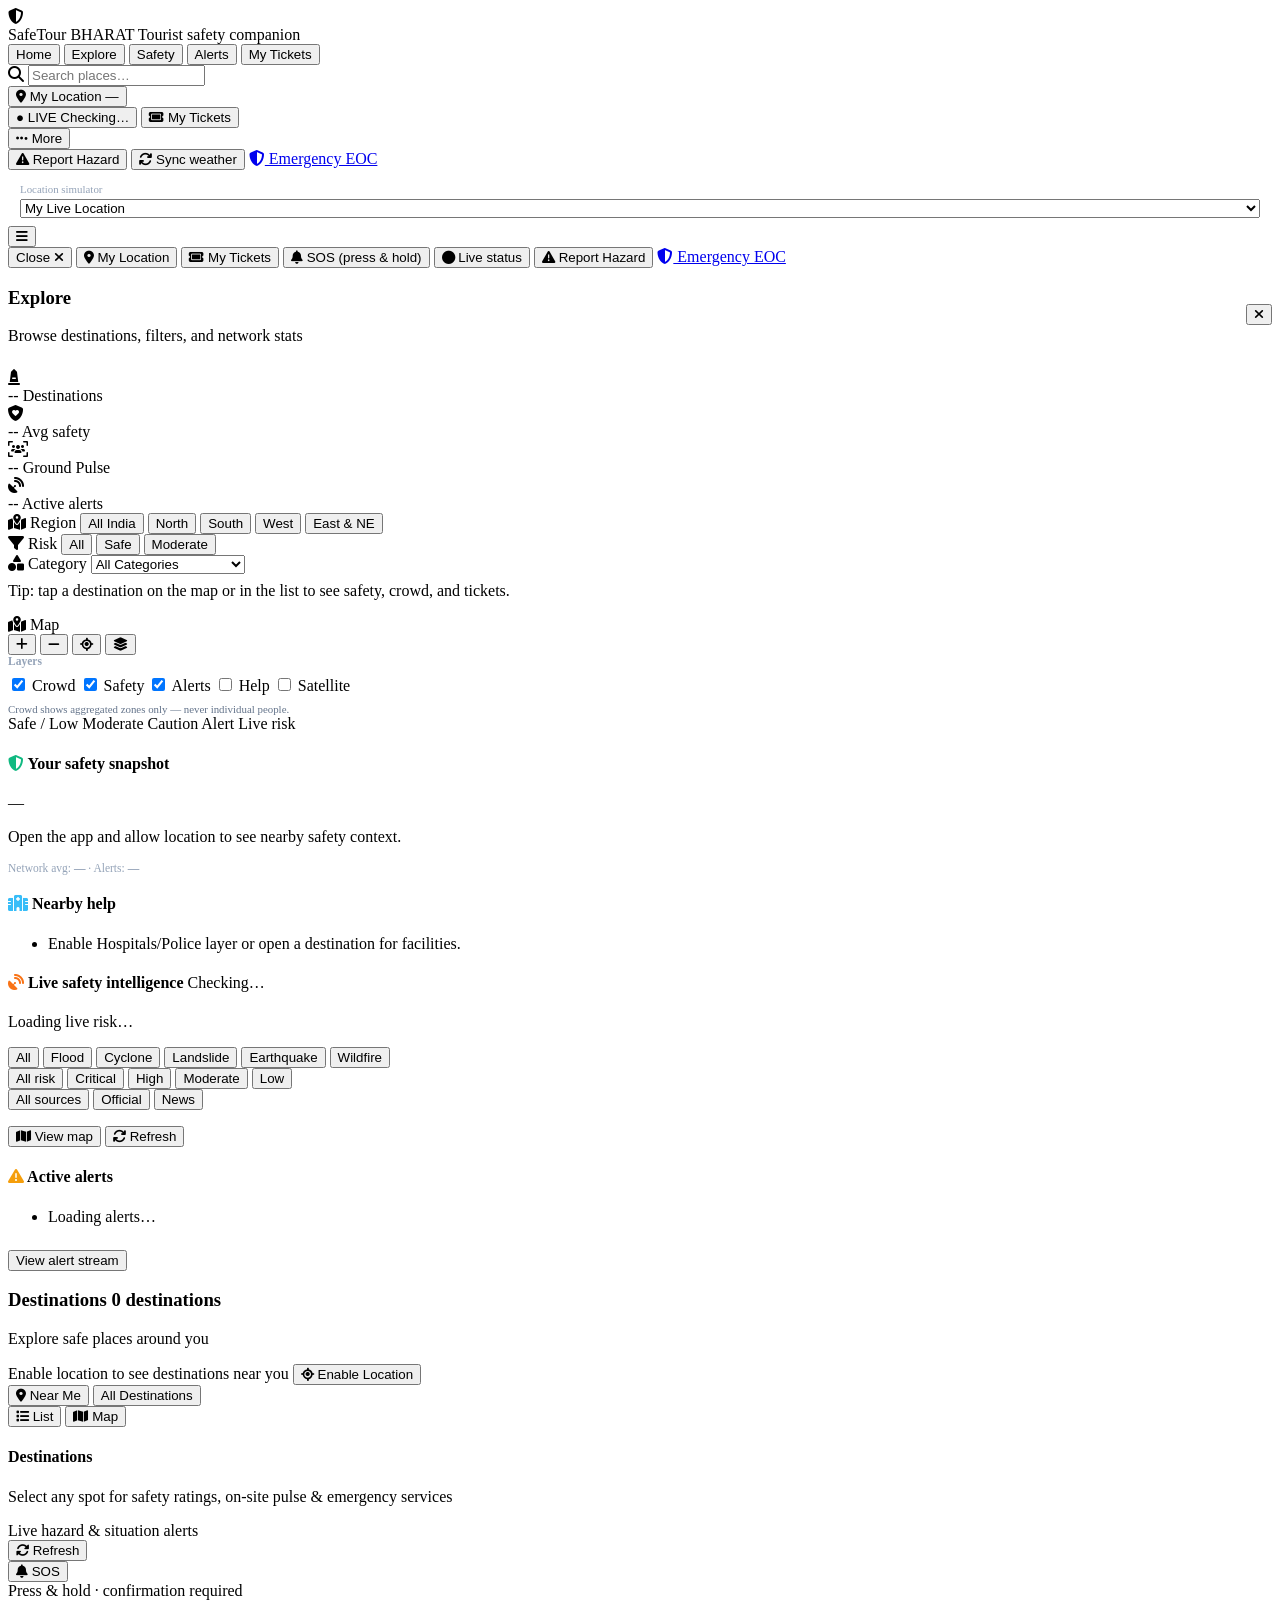
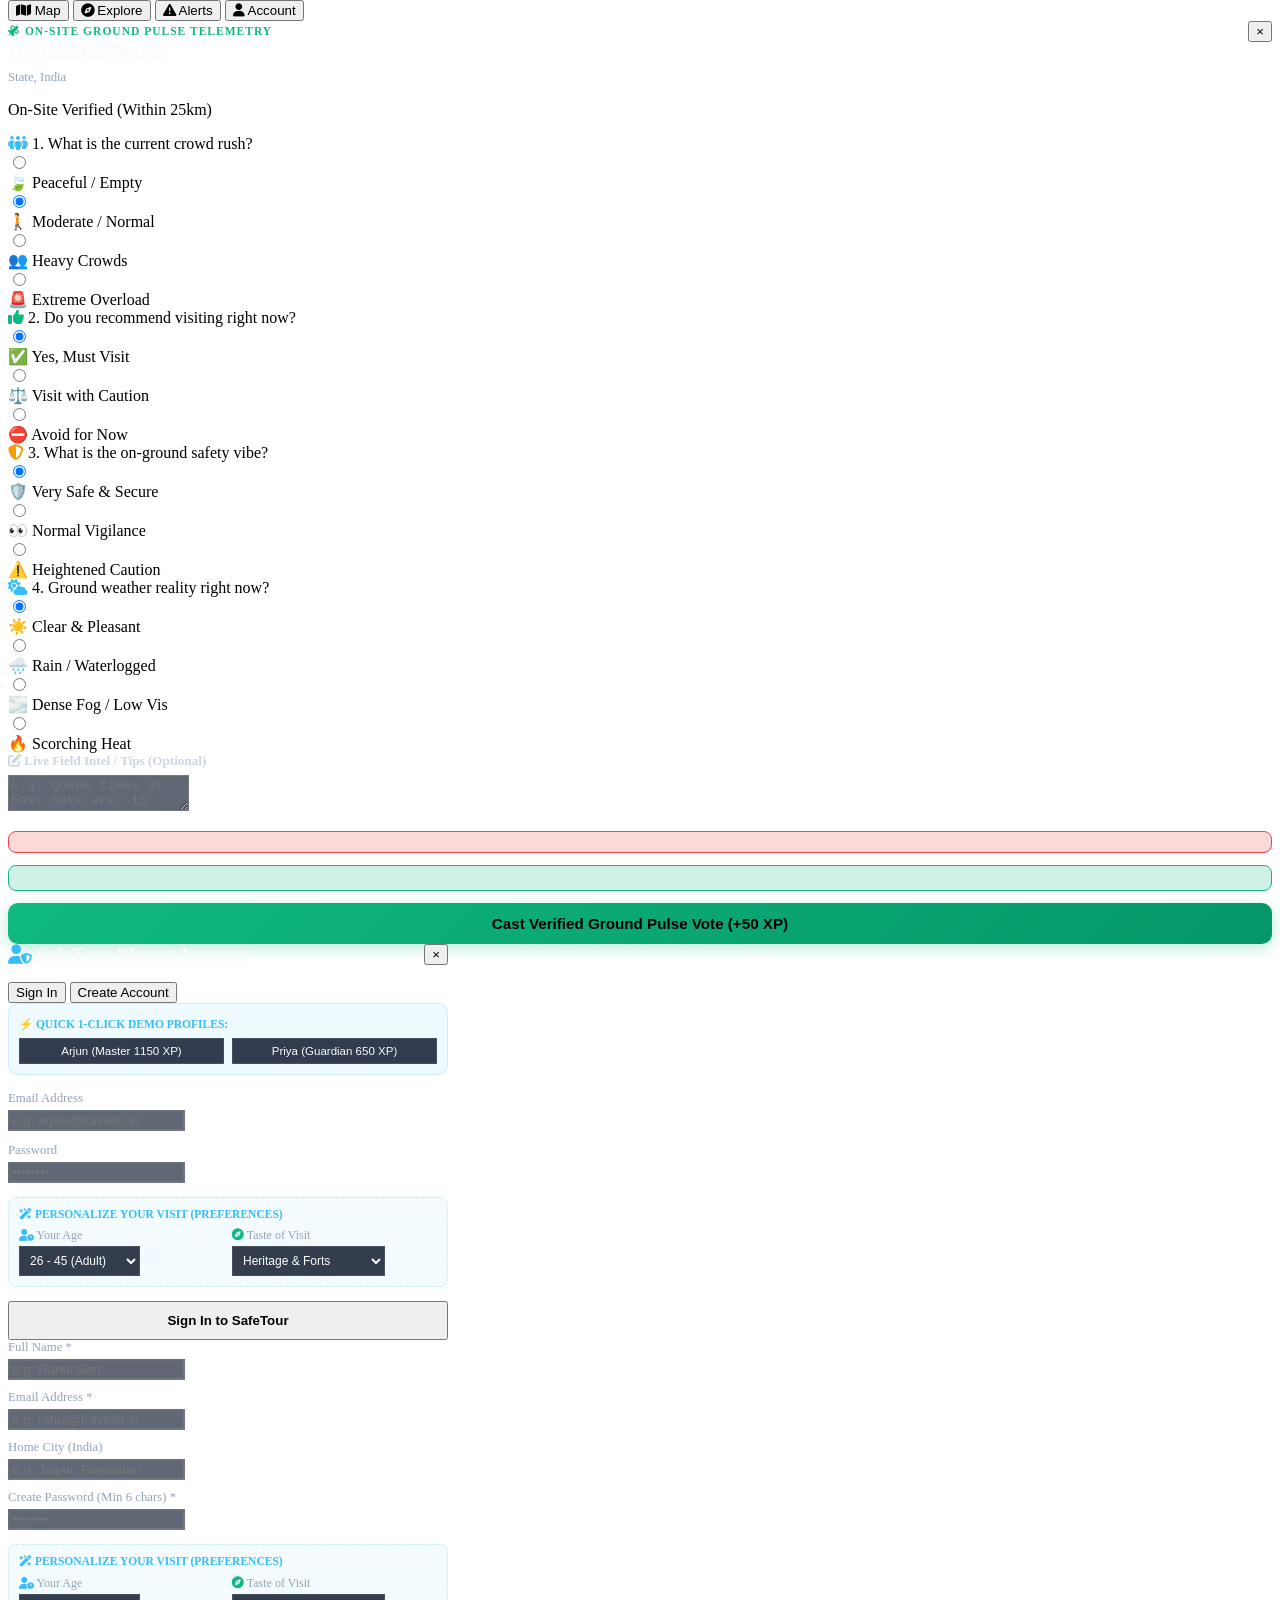
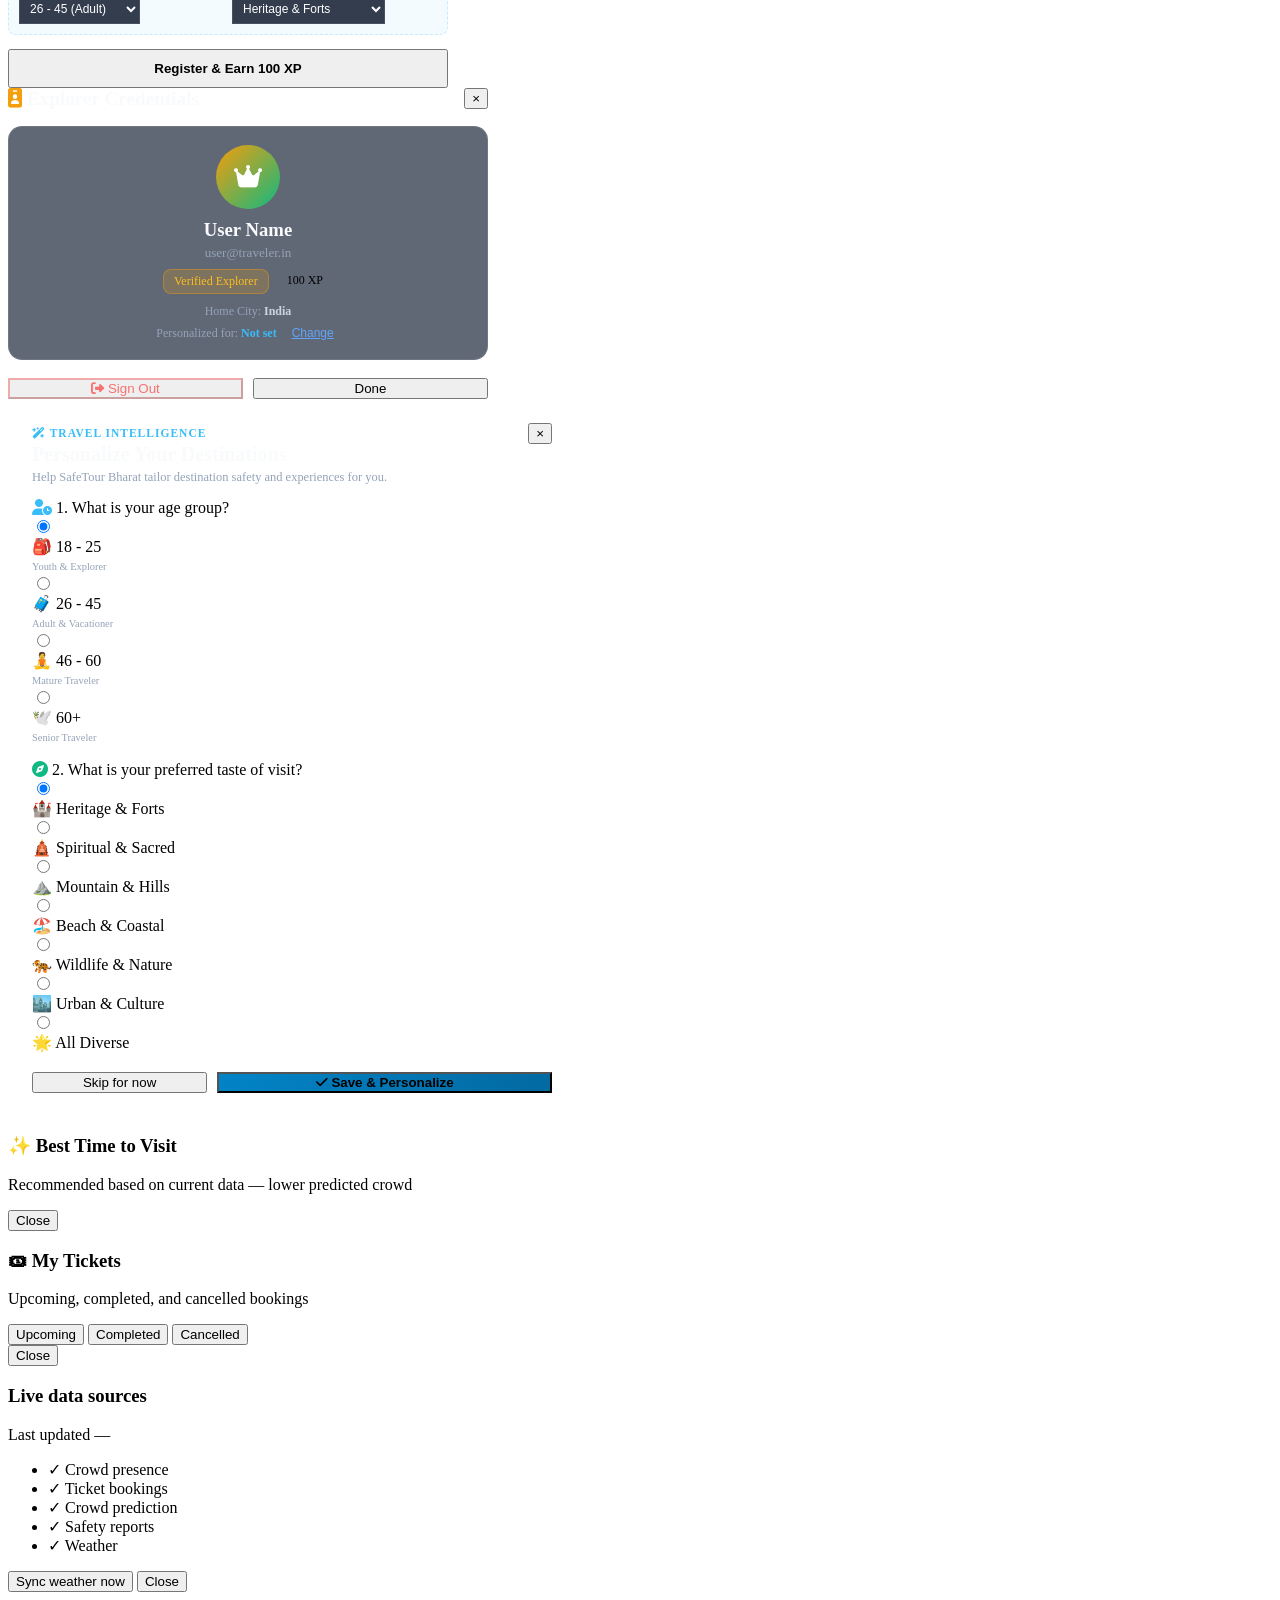
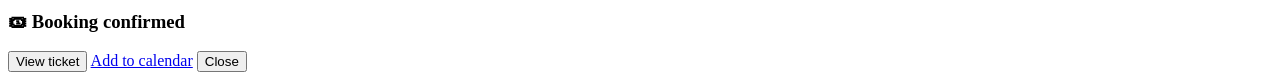
==== commit 84e0d89d: "feat: embed age and taste questionnaire directly in login form to personalize locations - Add Age Gr" ====
--- a/frontend/index.html
+++ b/frontend/index.html
@@ -1038,9 +1038,38 @@
             <label style="font-size: 0.8rem; color: #94a3b8; display: block; margin-bottom: 4px;">Email Address</label>
             <input type="email" id="loginEmail" placeholder="e.g. arjun@traveler.in" required class="form-control" style="background: rgba(30,41,59,0.7); border-color: rgba(255,255,255,0.1); color: #fff;">
           </div>
-          <div class="form-group" style="margin-bottom: 16px;">
+          <div class="form-group" style="margin-bottom: 14px;">
             <label style="font-size: 0.8rem; color: #94a3b8; display: block; margin-bottom: 4px;">Password</label>
             <input type="password" id="loginPassword" placeholder="••••••••" required class="form-control" style="background: rgba(30,41,59,0.7); border-color: rgba(255,255,255,0.1); color: #fff;">
+          </div>
+          <!-- Personalization Questions during Login -->
+          <div style="background: rgba(56, 189, 248, 0.06); border: 1px dashed rgba(56, 189, 248, 0.25); border-radius: 8px; padding: 10px; margin-bottom: 14px;">
+            <div style="font-size: 0.72rem; color: #38bdf8; font-weight: 700; text-transform: uppercase; margin-bottom: 8px;">
+              <i class="fa-solid fa-wand-magic-sparkles"></i> Personalize Your Visit (Preferences)
+            </div>
+            <div style="display: flex; gap: 8px;">
+              <div class="form-group" style="flex: 1; margin-bottom: 0;">
+                <label style="font-size: 0.75rem; color: #94a3b8; display: block; margin-bottom: 3px;"><i class="fa-solid fa-user-clock" style="color:#38bdf8;"></i> Your Age</label>
+                <select id="loginAgeGroup" class="form-control" style="background: rgba(30,41,59,0.9); border-color: rgba(255,255,255,0.1); color: #fff; font-size: 0.75rem; padding: 6px;">
+                  <option value="18-25">18 - 25 (Youth)</option>
+                  <option value="26-45" selected>26 - 45 (Adult)</option>
+                  <option value="46-60">46 - 60 (Mature)</option>
+                  <option value="60+">60+ (Senior)</option>
+                </select>
+              </div>
+              <div class="form-group" style="flex: 1; margin-bottom: 0;">
+                <label style="font-size: 0.75rem; color: #94a3b8; display: block; margin-bottom: 3px;"><i class="fa-solid fa-compass" style="color:#10b981;"></i> Taste of Visit</label>
+                <select id="loginTravelTaste" class="form-control" style="background: rgba(30,41,59,0.9); border-color: rgba(255,255,255,0.1); color: #fff; font-size: 0.75rem; padding: 6px;">
+                  <option value="Heritage & Forts" selected>Heritage & Forts</option>
+                  <option value="Spiritual & Sacred">Spiritual & Sacred</option>
+                  <option value="Mountain & Adventure">Mountain & Adventure</option>
+                  <option value="Beach & Coastal">Beach & Coastal</option>
+                  <option value="Wildlife & Nature">Wildlife & Nature</option>
+                  <option value="Urban & Culture">Urban & Culture</option>
+                  <option value="All Categories">All Categories</option>
+                </select>
+              </div>
+            </div>
           </div>
           <div id="loginErrorBox" class="hidden" style="color: #fca5a5; font-size: 0.8rem; margin-bottom: 10px;"></div>
           <button type="submit" id="btnLoginSubmit" class="btn btn-primary" style="width: 100%; padding: 10px; font-weight: 700;">
@@ -1064,9 +1093,38 @@
             <label style="font-size: 0.8rem; color: #94a3b8; display: block; margin-bottom: 4px;">Home City (India)</label>
             <input type="text" id="regHomeCity" placeholder="e.g. Jaipur, Rajasthan" class="form-control" style="background: rgba(30,41,59,0.7); border-color: rgba(255,255,255,0.1); color: #fff;">
           </div>
-          <div class="form-group" style="margin-bottom: 16px;">
+          <div class="form-group" style="margin-bottom: 14px;">
             <label style="font-size: 0.8rem; color: #94a3b8; display: block; margin-bottom: 4px;">Create Password (Min 6 chars) *</label>
             <input type="password" id="regPassword" minlength="6" placeholder="••••••••" required class="form-control" style="background: rgba(30,41,59,0.7); border-color: rgba(255,255,255,0.1); color: #fff;">
+          </div>
+          <!-- Personalization Questions during Registration -->
+          <div style="background: rgba(56, 189, 248, 0.06); border: 1px dashed rgba(56, 189, 248, 0.25); border-radius: 8px; padding: 10px; margin-bottom: 14px;">
+            <div style="font-size: 0.72rem; color: #38bdf8; font-weight: 700; text-transform: uppercase; margin-bottom: 8px;">
+              <i class="fa-solid fa-wand-magic-sparkles"></i> Personalize Your Visit (Preferences)
+            </div>
+            <div style="display: flex; gap: 8px;">
+              <div class="form-group" style="flex: 1; margin-bottom: 0;">
+                <label style="font-size: 0.75rem; color: #94a3b8; display: block; margin-bottom: 3px;"><i class="fa-solid fa-user-clock" style="color:#38bdf8;"></i> Your Age</label>
+                <select id="regAgeGroup" class="form-control" style="background: rgba(30,41,59,0.9); border-color: rgba(255,255,255,0.1); color: #fff; font-size: 0.75rem; padding: 6px;">
+                  <option value="18-25">18 - 25 (Youth)</option>
+                  <option value="26-45" selected>26 - 45 (Adult)</option>
+                  <option value="46-60">46 - 60 (Mature)</option>
+                  <option value="60+">60+ (Senior)</option>
+                </select>
+              </div>
+              <div class="form-group" style="flex: 1; margin-bottom: 0;">
+                <label style="font-size: 0.75rem; color: #94a3b8; display: block; margin-bottom: 3px;"><i class="fa-solid fa-compass" style="color:#10b981;"></i> Taste of Visit</label>
+                <select id="regTravelTaste" class="form-control" style="background: rgba(30,41,59,0.9); border-color: rgba(255,255,255,0.1); color: #fff; font-size: 0.75rem; padding: 6px;">
+                  <option value="Heritage & Forts" selected>Heritage & Forts</option>
+                  <option value="Spiritual & Sacred">Spiritual & Sacred</option>
+                  <option value="Mountain & Adventure">Mountain & Adventure</option>
+                  <option value="Beach & Coastal">Beach & Coastal</option>
+                  <option value="Wildlife & Nature">Wildlife & Nature</option>
+                  <option value="Urban & Culture">Urban & Culture</option>
+                  <option value="All Categories">All Categories</option>
+                </select>
+              </div>
+            </div>
           </div>
           <div id="registerErrorBox" class="hidden" style="color: #fca5a5; font-size: 0.8rem; margin-bottom: 10px;"></div>
           <button type="submit" id="btnRegisterSubmit" class="btn btn-primary" style="width: 100%; padding: 10px; font-weight: 700;">
@@ -1422,12 +1480,33 @@
 
   <!-- Inline Auth Helpers for Form Handling -->
   <script>
+    function handlePersonalizationSubmit(e) {
+      e.preventDefault();
+      const form = e.target;
+      const ageGroup = form.elements['pref_age_group']?.value || '26-45';
+      const taste = form.elements['pref_travel_taste']?.value || 'All Categories';
+
+      AuthService.setPreferences({
+        age_group: ageGroup,
+        travel_taste: taste
+      });
+
+      AuthService.closePersonalizationModal();
+      if (typeof showLiveToast === 'function') {
+        showLiveToast('Personalized feed applied for ' + taste + ' (' + ageGroup + ')');
+      }
+    }
+
     async function handleLoginSubmit(e) {
       e.preventDefault();
       const email = document.getElementById('loginEmail').value.trim();
       const pass = document.getElementById('loginPassword').value;
       const errBox = document.getElementById('loginErrorBox');
       const btn = document.getElementById('btnLoginSubmit');
+
+      // Read age and taste of visit answered during login
+      const ageGroup = document.getElementById('loginAgeGroup')?.value || '26-45';
+      const taste = document.getElementById('loginTravelTaste')?.value || 'Heritage & Forts';
       
       btn.disabled = true;
       btn.innerHTML = '<i class="fa-solid fa-spinner fa-spin"></i> Authenticating...';
@@ -1436,50 +1515,10 @@
       
       try {
         await AuthService.login(email, pass);
+        AuthService.setPreferences({ age_group: ageGroup, travel_taste: taste });
         AuthService.closeAuthModal();
-      } catch (err) {
-        errBox.textContent = err.message || 'Login failed.';
-        errBox.classList.remove('hidden');
-      } finally {
-        btn.disabled = false;
-        btn.innerHTML = 'Sign In to SafeTour';
-      }
-    }
-
-    function handlePersonalizationSubmit(e) {
-      e.preventDefault();
-      const form = e.target;
-      const ageGroup = form.elements['pref_age_group']?.value || '26-45';
-      const taste = form.elements['pref_travel_taste']?.value || 'All Categories';
-
-      AuthService.setPreferences({
-        age_group: ageGroup,
-        travel_taste: taste
-      });
-
-      AuthService.closePersonalizationModal();
-      if (typeof showLiveToast === 'function') {
-        showLiveToast('Personalized feed applied for ' + taste + ' (' + ageGroup + ')');
-      }
-    }
-
-    async function handleLoginSubmit(e) {
-      e.preventDefault();
-      const email = document.getElementById('loginEmail').value.trim();
-      const pass = document.getElementById('loginPassword').value;
-      const errBox = document.getElementById('loginErrorBox');
-      const btn = document.getElementById('btnLoginSubmit');
-      
-      btn.disabled = true;
-      btn.innerHTML = '<i class="fa-solid fa-spinner fa-spin"></i> Authenticating...';
-      errBox.classList.add('hidden');
-      errBox.textContent = '';
-      
-      try {
-        await AuthService.login(email, pass);
-        AuthService.closeAuthModal();
-        if (!AuthService.hasPreferences()) {
-          setTimeout(() => AuthService.openPersonalizationModal(), 350);
+        if (typeof showLiveToast === 'function') {
+          showLiveToast(`Welcome! Locations personalized for ${taste} (${ageGroup})`);
         }
       } catch (err) {
         errBox.textContent = err.message || 'Login failed.';
@@ -1498,6 +1537,10 @@
       const pass = document.getElementById('regPassword').value;
       const errBox = document.getElementById('registerErrorBox');
       const btn = document.getElementById('btnRegisterSubmit');
+
+      // Read age and taste of visit answered during registration
+      const ageGroup = document.getElementById('regAgeGroup')?.value || '26-45';
+      const taste = document.getElementById('regTravelTaste')?.value || 'Heritage & Forts';
       
       btn.disabled = true;
       btn.innerHTML = '<i class="fa-solid fa-spinner fa-spin"></i> Registering...';
@@ -1506,9 +1549,10 @@
       
       try {
         await AuthService.register(name, email, pass, city);
+        AuthService.setPreferences({ age_group: ageGroup, travel_taste: taste });
         AuthService.closeAuthModal();
-        if (!AuthService.hasPreferences()) {
-          setTimeout(() => AuthService.openPersonalizationModal(), 350);
+        if (typeof showLiveToast === 'function') {
+          showLiveToast(`Account created! Locations personalized for ${taste} (${ageGroup})`);
         }
       } catch (err) {
         errBox.textContent = err.message || 'Registration failed.';
@@ -1520,11 +1564,14 @@
     }
 
     async function demoLogin(email) {
+      const ageGroup = document.getElementById('loginAgeGroup')?.value || '26-45';
+      const taste = document.getElementById('loginTravelTaste')?.value || 'Heritage & Forts';
       try {
         await AuthService.login(email, 'Traveler@123');
+        AuthService.setPreferences({ age_group: ageGroup, travel_taste: taste });
         AuthService.closeAuthModal();
-        if (!AuthService.hasPreferences()) {
-          setTimeout(() => AuthService.openPersonalizationModal(), 350);
+        if (typeof showLiveToast === 'function') {
+          showLiveToast(`Demo login active! Locations personalized for ${taste} (${ageGroup})`);
         }
       } catch (err) {
         alert(err.message || 'Demo login failed');
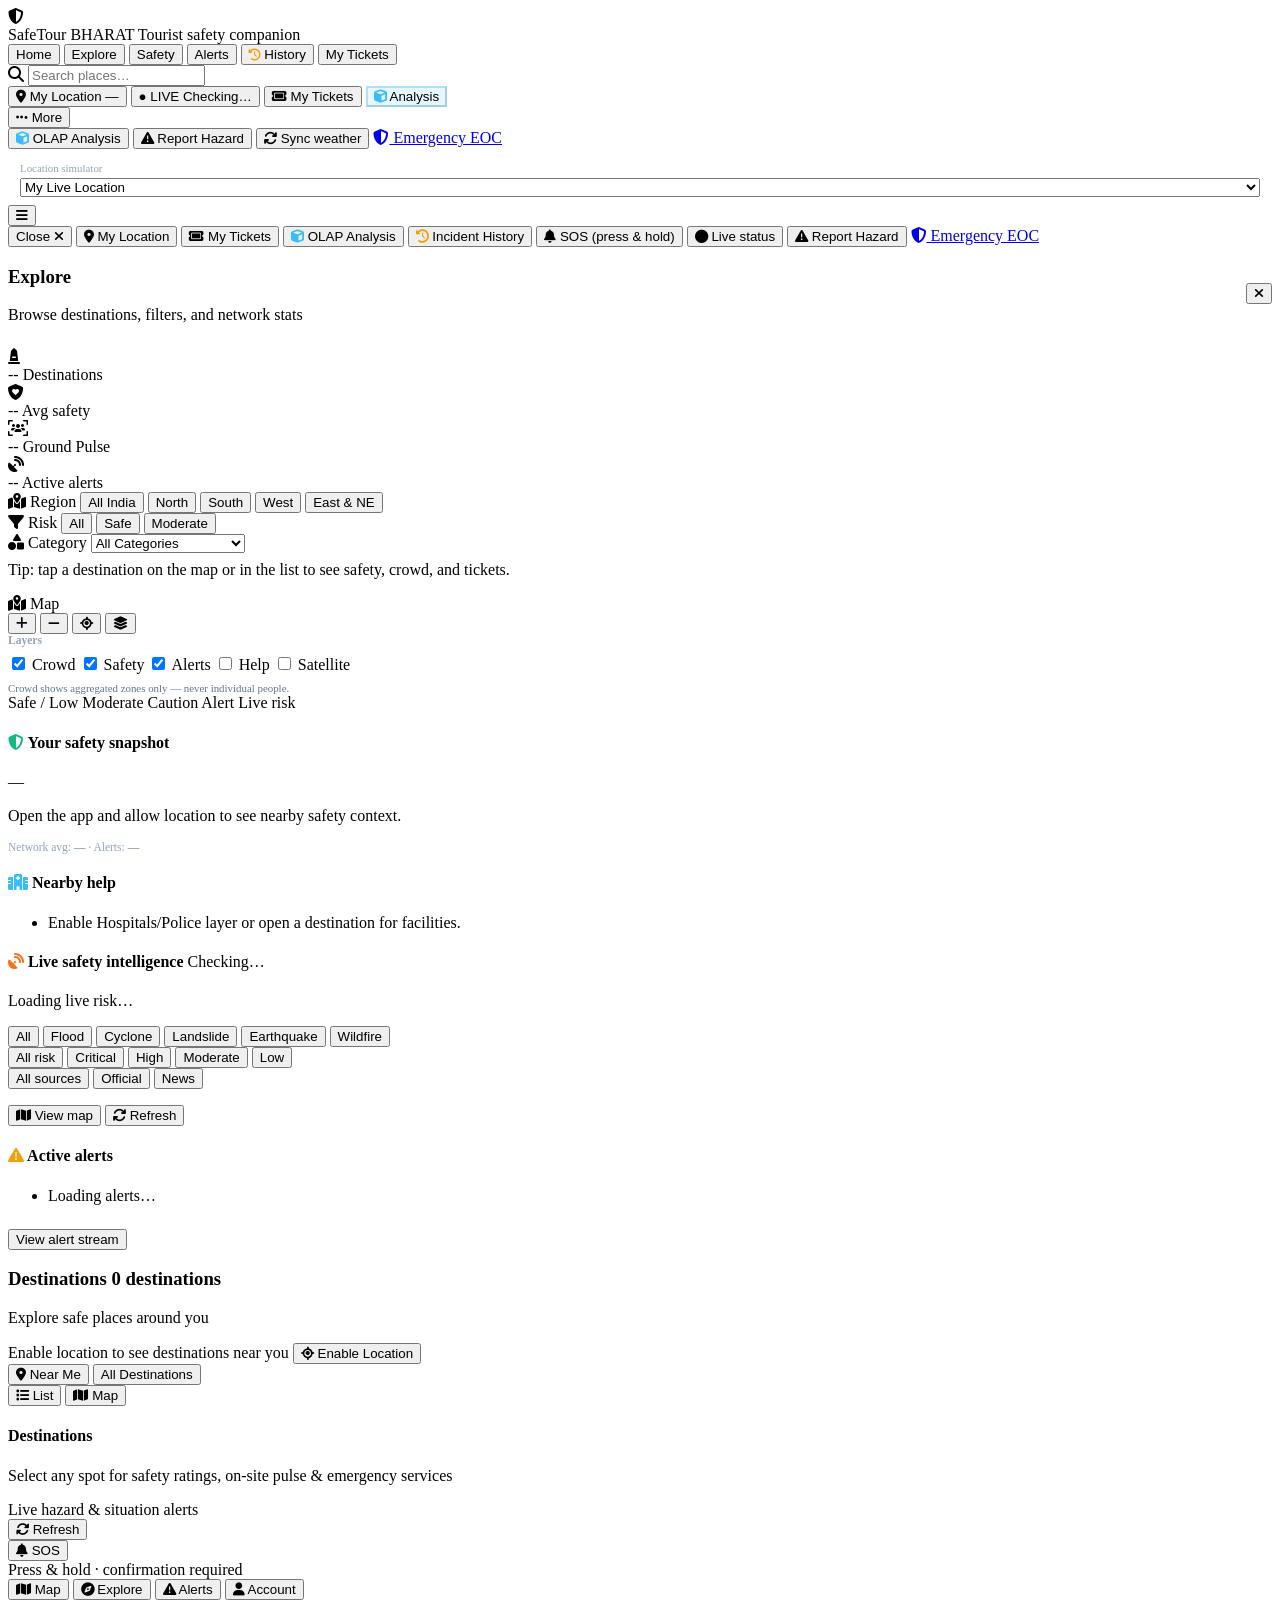
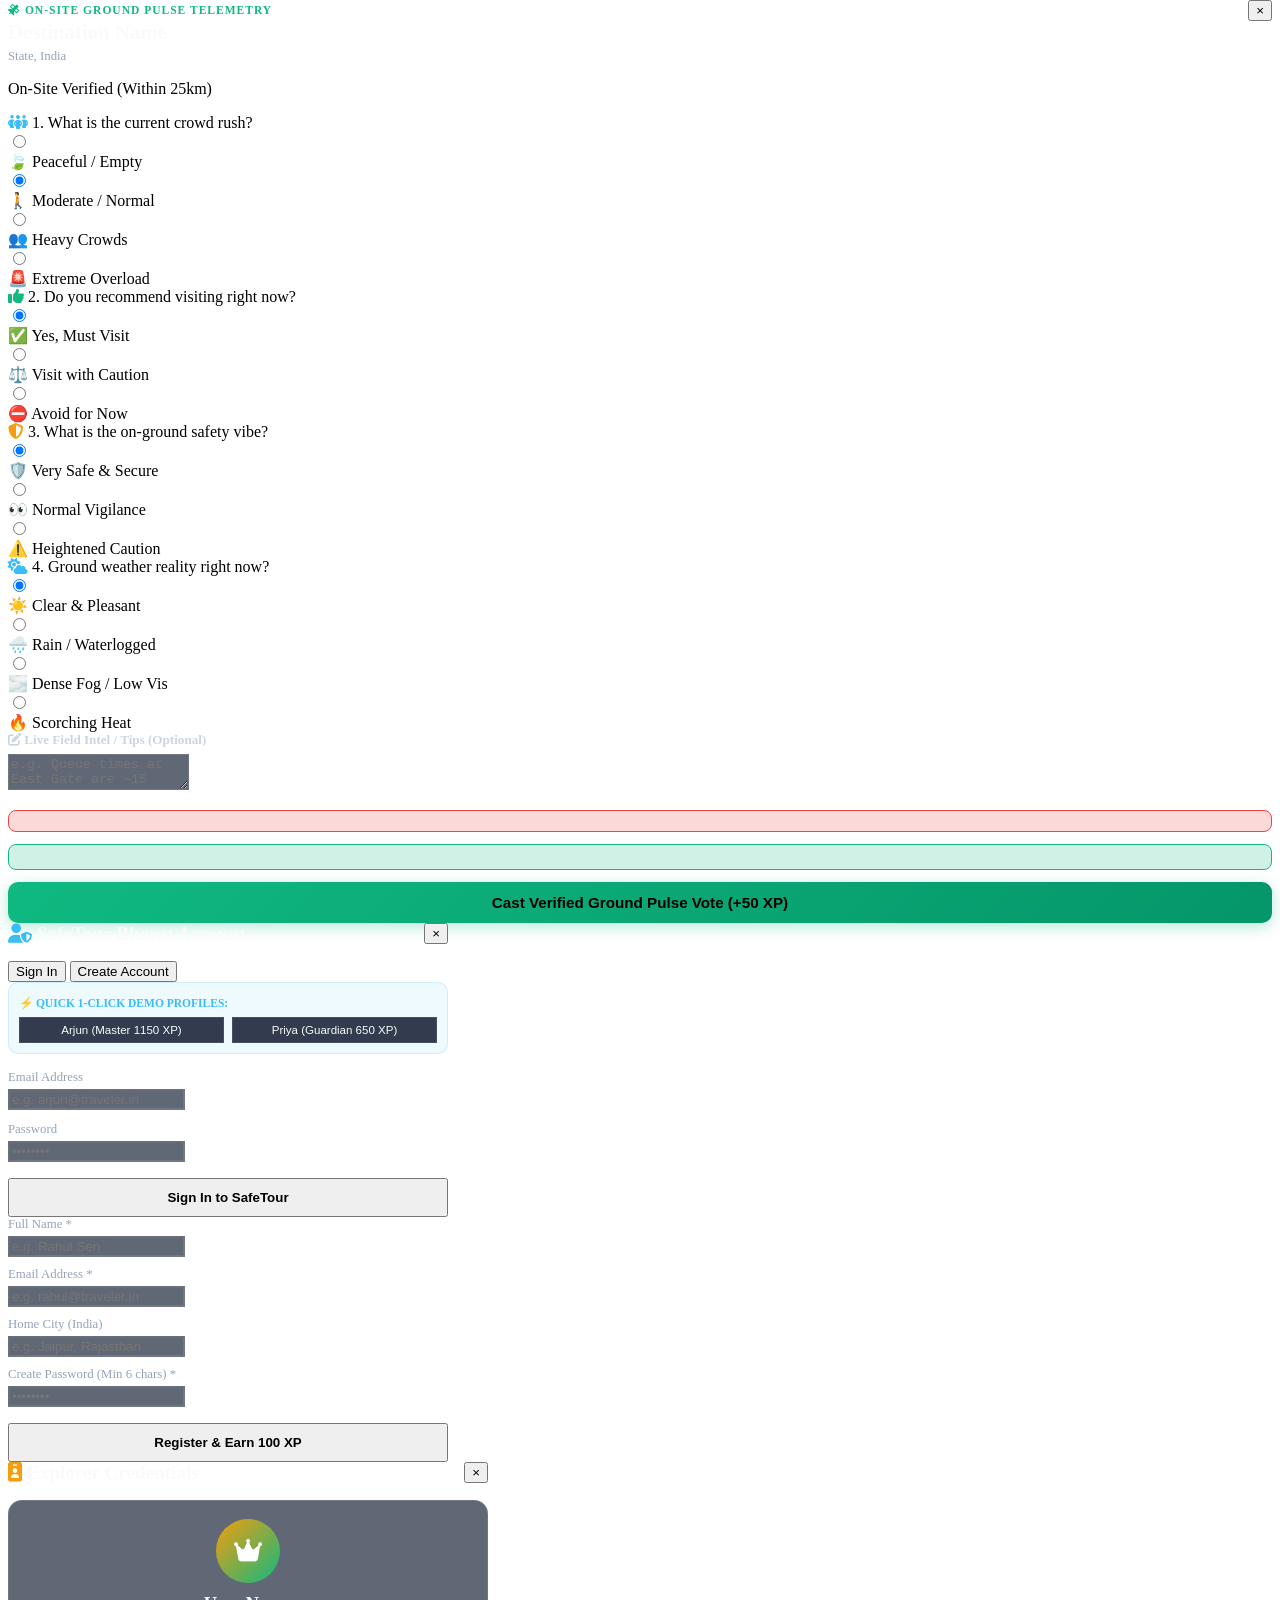
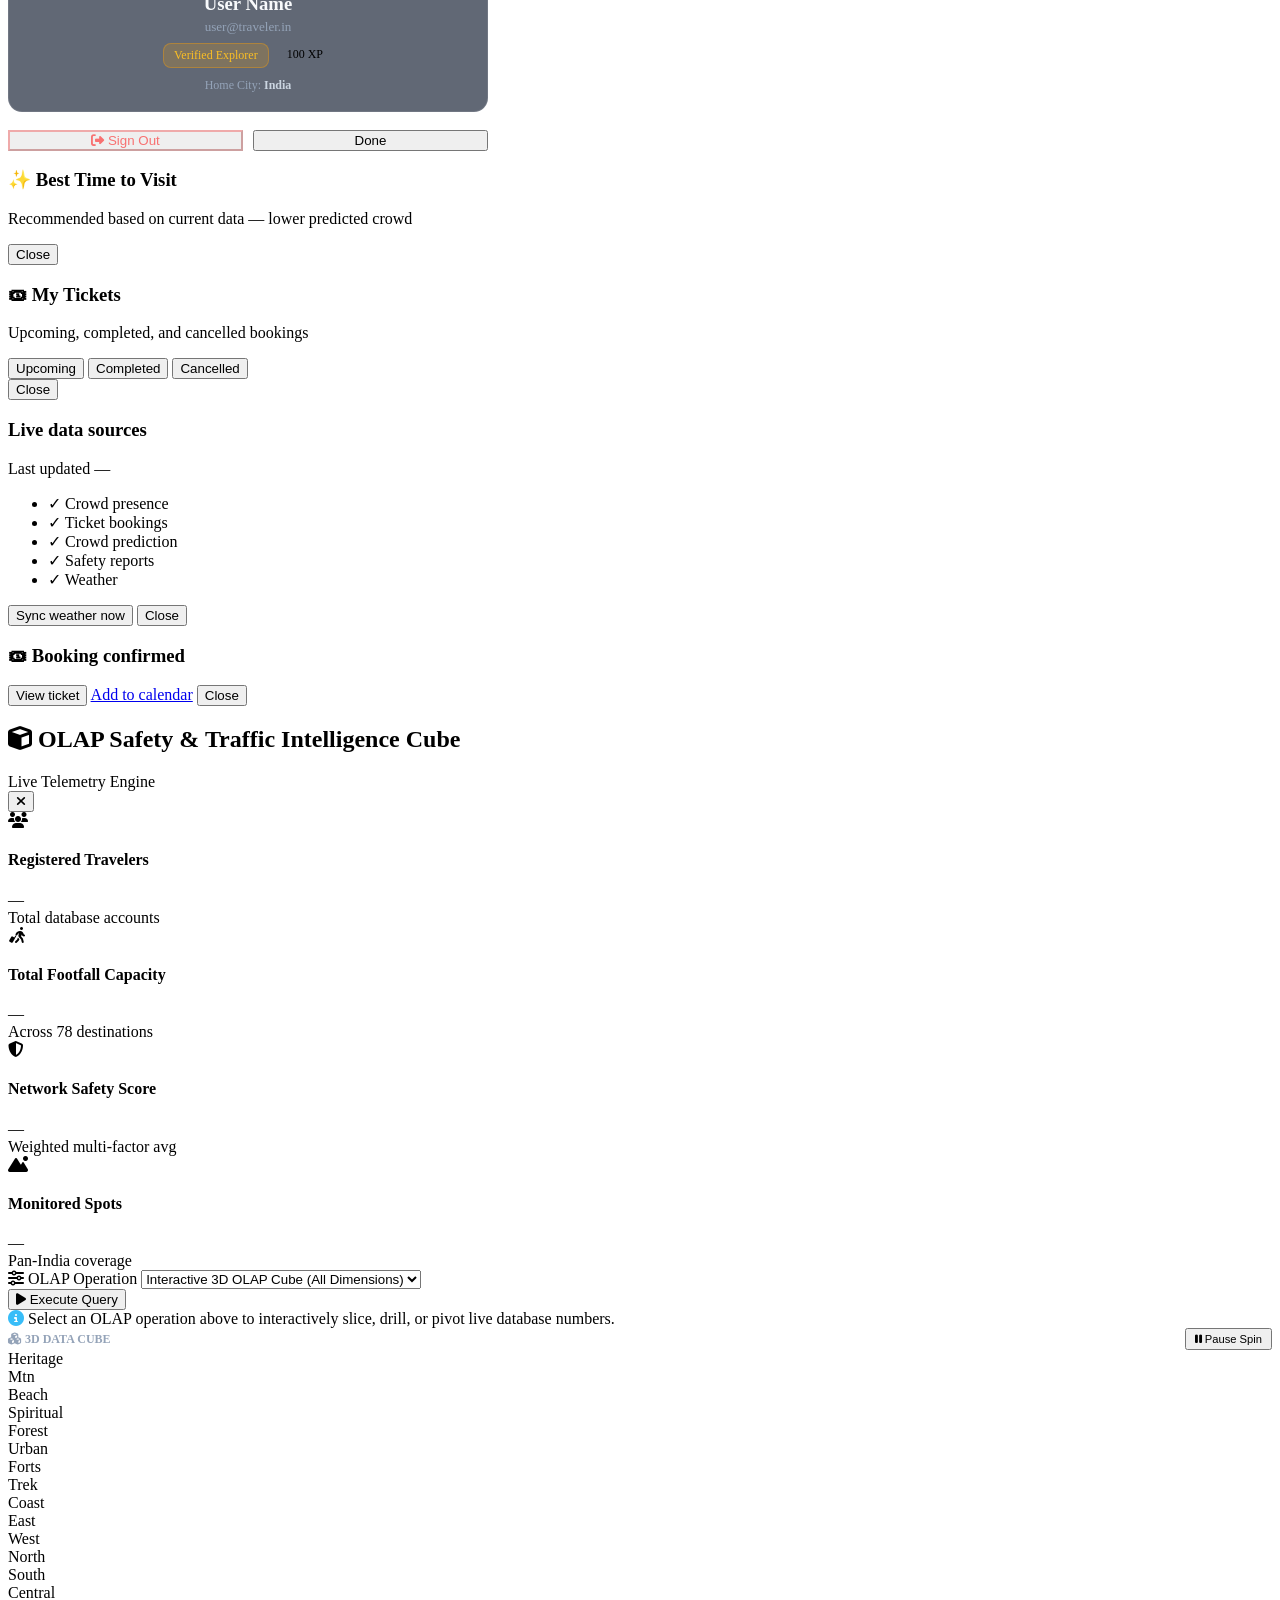
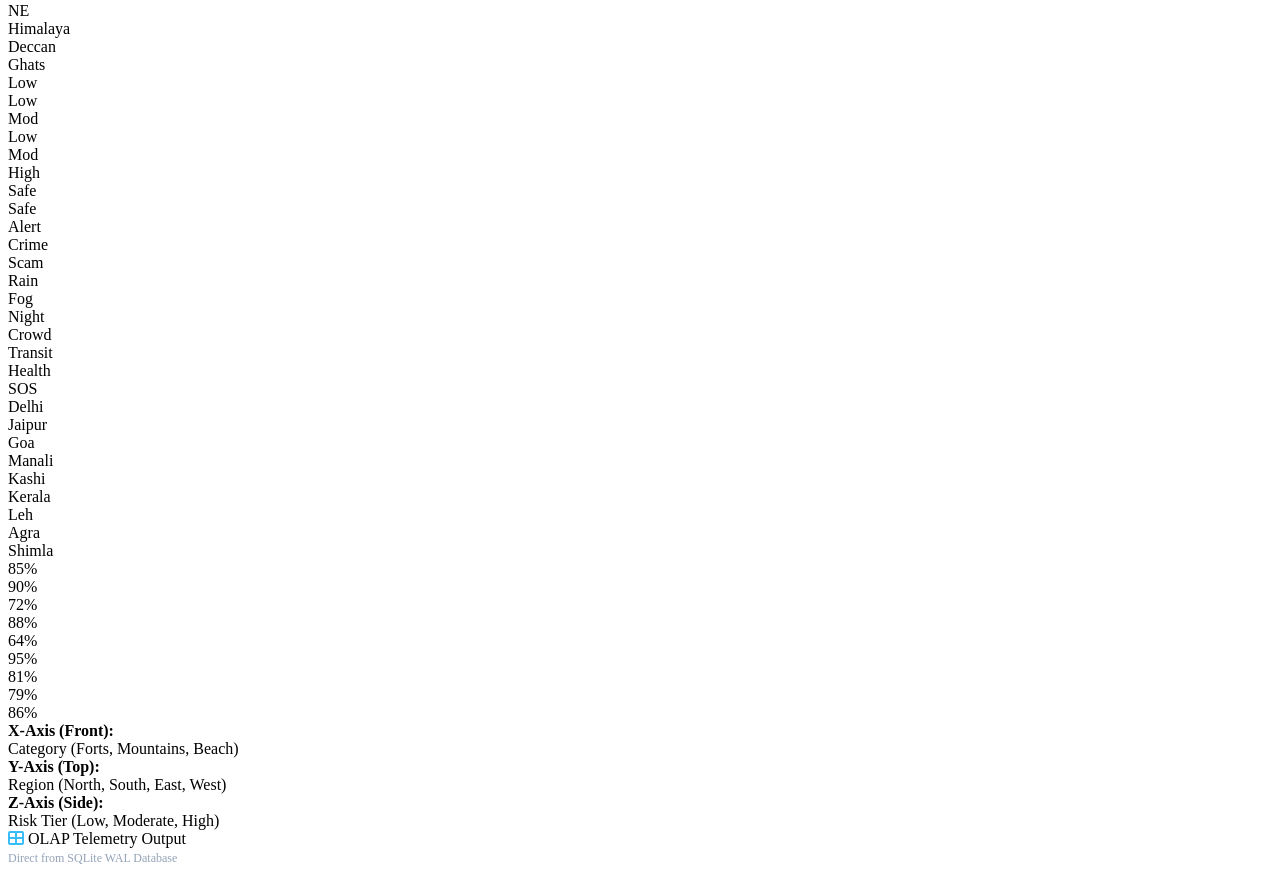
==== commit e3eef622: "Fix navbar button overlap, add authentic landmark images, enhance SOS hub, and implement DWM dynamic" ====
--- a/frontend/index.html
+++ b/frontend/index.html
@@ -20,10 +20,11 @@
   <link rel="stylesheet" href="/static/css/map.css?v=risk1">
   <link rel="stylesheet" href="/static/css/pulse.css?v=risk1">
   <link rel="stylesheet" href="/static/css/crowd.css?v=risk1">
-  <link rel="stylesheet" href="/static/css/ux.css?v=risk1">
-  <link rel="stylesheet" href="/static/css/tourist.css?v=dest3">
+  <link rel="stylesheet" href="/static/css/ux.css?v=navfix2">
+  <link rel="stylesheet" href="/static/css/tourist.css?v=navfix2">
   <link rel="stylesheet" href="/static/css/destinations.css?v=dest3">
   <link rel="stylesheet" href="/static/css/live_risk.css?v=risk1">
+  <link rel="stylesheet" href="/static/css/olap_cube.css">
 </head>
 <body class="tourist-mode">
   <!-- Soft ambient (kept for brand continuity, toned down in CSS) -->
@@ -57,6 +58,7 @@
           <button type="button" class="nav-text-link" id="btnOpenExplore">Explore</button>
           <button type="button" class="nav-text-link" data-jump="safety" id="navLinkSafety">Safety</button>
           <button type="button" class="nav-text-link" data-jump="alerts" id="navLinkAlerts">Alerts</button>
+          <button type="button" class="nav-text-link" id="navLinkHistory"><i class="fa-solid fa-clock-rotate-left" style="color:#f59e0b;font-size:0.75rem;"></i> History</button>
           <button type="button" class="nav-text-link" id="navLinkTickets">My Tickets</button>
         </nav>
         <div class="nav-search-bar">
@@ -64,16 +66,16 @@
           <input type="text" id="destinationSearchInput" placeholder="Search places…" autocomplete="off" aria-label="Search places on map">
           <button id="clearSearchBtn" class="clear-btn" style="display:none;" aria-label="Clear search"><i class="fa-solid fa-xmark"></i></button>
         </div>
-        <button id="btnAcquireCurrentGPS" class="nav-btn secondary nav-location-btn" type="button" title="Enable or use your location" aria-label="My Location">
-          <i class="fa-solid fa-location-dot" aria-hidden="true"></i>
+      </div>
+
+      <div class="nav-right">
+        <button id="btnAcquireCurrentGPS" class="nav-btn secondary nav-location-btn hide-mobile" type="button" title="Enable or use your location" aria-label="My Location">
+          <i class="fa-solid fa-location-dot location-dot-icon" aria-hidden="true"></i>
           <span class="nav-location-text">
             <span id="myLocationLabel">My Location</span>
             <span id="myLocationPlace" class="nav-location-place">—</span>
           </span>
         </button>
-      </div>
-
-      <div class="nav-right">
         <button type="button" id="liveStatusChip" class="live-chip hide-mobile" title="Live data status" aria-label="Live data status">
           <span>● LIVE</span>
           <span class="live-sub" id="liveStatusSub">Checking…</span>
@@ -82,6 +84,10 @@
           <i class="fa-solid fa-ticket" aria-hidden="true"></i>
           <span>My Tickets</span>
         </button>
+        <button type="button" id="btnNavAnalysis" class="nav-btn secondary hide-mobile" aria-label="OLAP Intelligence & Safety Analysis" style="background:rgba(56,189,248,0.12);border-color:rgba(56,189,248,0.35);">
+          <i class="fa-solid fa-cube" aria-hidden="true" style="color:#38bdf8;"></i>
+          <span>Analysis</span>
+        </button>
         <div id="headerUserCapsuleContainer" class="hide-mobile"></div>
         <div class="nav-more-wrap hide-mobile">
           <button type="button" id="btnNavMore" class="nav-btn secondary" aria-haspopup="true" aria-expanded="false" aria-label="More actions">
@@ -89,6 +95,7 @@
             <span>More</span>
           </button>
           <div id="navMoreMenu" class="nav-more-menu" role="menu">
+            <button type="button" id="openAnalysisModalBtn" role="menuitem"><i class="fa-solid fa-cube" style="color:#38bdf8;"></i> OLAP Analysis</button>
             <button type="button" id="openReportModalBtn" role="menuitem"><i class="fa-solid fa-triangle-exclamation"></i> Report Hazard</button>
             <button type="button" id="syncAllLiveBtn" role="menuitem"><i class="fa-solid fa-arrows-rotate"></i> Sync weather</button>
             <a href="/responder" role="menuitem"><i class="fa-solid fa-shield-halved"></i> Emergency EOC</a>
@@ -131,6 +138,8 @@
       <button type="button" id="btnCloseMobileMenu" class="nav-btn" style="justify-content:space-between;">Close <i class="fa-solid fa-xmark"></i></button>
       <button type="button" class="nav-btn" id="mobileBtnLocation"><i class="fa-solid fa-location-dot"></i> My Location</button>
       <button type="button" class="nav-btn primary-ticket" id="mobileBtnTickets"><i class="fa-solid fa-ticket"></i> My Tickets</button>
+      <button type="button" class="nav-btn" id="mobileBtnAnalysis"><i class="fa-solid fa-cube" style="color:#38bdf8;"></i> OLAP Analysis</button>
+      <button type="button" class="nav-btn" id="mobileBtnHistory"><i class="fa-solid fa-clock-rotate-left" style="color:#f59e0b;"></i> Incident History</button>
       <button type="button" class="nav-btn sos-btn" id="mobileBtnSos"><i class="fa-solid fa-bell"></i> SOS (press &amp; hold)</button>
       <button type="button" class="nav-btn" id="mobileBtnLive"><i class="fa-solid fa-circle"></i> Live status</button>
       <button type="button" class="nav-btn" id="mobileBtnReport"><i class="fa-solid fa-triangle-exclamation"></i> Report Hazard</button>
@@ -536,6 +545,7 @@
         <div id="crowdIntelCard" class="crowd-intel-card">
           <div class="crowd-intel-header">
             <span class="crowd-intel-title">Live Crowd Intelligence</span>
+            <span id="dwmModelBadge" style="background:rgba(56,189,248,0.18);color:#38bdf8;border:1px solid rgba(56,189,248,0.35);font-size:0.65rem;padding:2px 7px;border-radius:6px;font-weight:700;"><i class="fa-solid fa-brain"></i> DWM MLR + Decision Tree</span>
             <span id="crowdDemoBanner" class="crowd-demo-banner"><i class="fa-solid fa-flask"></i> DEMO MODE</span>
             <span id="locationPresenceStatus" class="location-status-chip">Location off</span>
           </div>
@@ -707,6 +717,10 @@
             </div>
           </div>
           <div class="gauge-insights">
+            <div id="scoreNewsImpactBadge" class="score-news-impact-tag" style="display:none;margin-bottom:8px;padding:4px 10px;border-radius:8px;font-size:0.75rem;font-weight:600;align-items:center;gap:6px;">
+              <i class="fa-solid fa-bolt" style="color:#f59e0b;"></i>
+              <span id="scoreNewsImpactText">News Impact</span>
+            </div>
             <h4 id="detailVerdictTitle">Optimal Travel Conditions</h4>
             <p id="detailVerdictText">Low crime rate, high tourist police vigilance, reliable medical units, and robust traveler safety.</p>
             <div class="best-time-tag">
@@ -772,14 +786,39 @@
           </div>
         </div>
 
-        <!-- Real-Time Google News & Travel Bulletins Section -->
-        <div class="detail-section">
-          <div style="display: flex; justify-content: space-between; align-items: center; margin-bottom: 8px;">
-            <h4><i class="fa-brands fa-google" style="color:#38bdf8;"></i> Live Google News & Safety Feed</h4>
-            <span class="live-pulse-badge" style="font-size: 9px;"><span class="live-dot"></span> LIVE RSS TELEMETRY</span>
-          </div>
-          <div id="detailGoogleNewsList" class="google-news-container">
-            <!-- Injected via JS -->
+        <!-- Real-Time News & Historical Incident Archive (Dual Interface) -->
+        <div class="detail-section" id="detailNewsHistoryWrapper">
+          <div style="display: flex; justify-content: space-between; align-items: center; margin-bottom: 10px; flex-wrap: wrap; gap: 8px;">
+            <div class="news-history-pill-tabs" style="display: flex; gap: 6px; background: rgba(15,23,42,0.6); padding: 4px; border-radius: 10px; border: 1px solid rgba(255,255,255,0.08);">
+              <button type="button" id="tabBtnLiveNews" class="tab-btn-pill active" onclick="window.switchNewsHistoryTab('news')" style="padding: 6px 14px; border-radius: 8px; border: none; font-size: 0.78rem; font-weight: 600; cursor: pointer; transition: all 0.2s ease; display: inline-flex; align-items: center; gap: 6px; background: rgba(56,189,248,0.2); color: #38bdf8;">
+                <i class="fa-brands fa-google"></i> Live News
+              </button>
+              <button type="button" id="tabBtnHistory" class="tab-btn-pill" onclick="window.switchNewsHistoryTab('history')" style="padding: 6px 14px; border-radius: 8px; border: none; font-size: 0.78rem; font-weight: 600; cursor: pointer; transition: all 0.2s ease; display: inline-flex; align-items: center; gap: 6px; background: transparent; color: #94a3b8;">
+                <i class="fa-solid fa-clock-rotate-left" style="color: #f59e0b;"></i> Incident History <span id="detailHistoryCountBadge" style="background: rgba(245,158,11,0.25); color: #fbbf24; font-size: 0.68rem; padding: 1px 6px; border-radius: 10px; margin-left: 2px;">0</span>
+              </button>
+            </div>
+            <button type="button" id="btnExploreFullArchive" onclick="window.openFullHistoryModal()" style="background: rgba(255,255,255,0.05); color: #cbd5e1; border: 1px solid rgba(255,255,255,0.12); font-size: 0.72rem; padding: 5px 10px; border-radius: 8px; cursor: pointer; display: inline-flex; align-items: center; gap: 5px;">
+              <i class="fa-solid fa-book-bookmark" style="color: #38bdf8;"></i> Full India Archive
+            </button>
+          </div>
+
+          <!-- Tab 1: Live News Panel -->
+          <div id="panelLiveNewsContent">
+            <div id="detailNewsScoreImpactBanner" style="display:none;margin-bottom:10px;padding:8px 12px;border-radius:10px;font-size:0.78rem;line-height:1.4;"></div>
+            <div id="detailGoogleNewsList" class="google-news-container">
+              <!-- Injected via JS -->
+            </div>
+          </div>
+
+          <!-- Tab 2: Historical Incidents Archive Panel -->
+          <div id="panelHistoryContent" style="display: none;">
+            <div style="font-size: 0.72rem; color: #94a3b8; margin-bottom: 8px; display: flex; align-items: center; gap: 6px;">
+              <i class="fa-solid fa-circle-info" style="color: #f59e0b;"></i>
+              <span>Official past incident logs, cliff hazard records, and preventative safety measures.</span>
+            </div>
+            <div id="detailHistoricalIncidentsList" class="historical-incidents-container" style="display: flex; flex-direction: column; gap: 10px;">
+              <!-- Injected via JS -->
+            </div>
           </div>
         </div>
 
@@ -1038,38 +1077,9 @@
             <label style="font-size: 0.8rem; color: #94a3b8; display: block; margin-bottom: 4px;">Email Address</label>
             <input type="email" id="loginEmail" placeholder="e.g. arjun@traveler.in" required class="form-control" style="background: rgba(30,41,59,0.7); border-color: rgba(255,255,255,0.1); color: #fff;">
           </div>
-          <div class="form-group" style="margin-bottom: 14px;">
+          <div class="form-group" style="margin-bottom: 16px;">
             <label style="font-size: 0.8rem; color: #94a3b8; display: block; margin-bottom: 4px;">Password</label>
             <input type="password" id="loginPassword" placeholder="••••••••" required class="form-control" style="background: rgba(30,41,59,0.7); border-color: rgba(255,255,255,0.1); color: #fff;">
-          </div>
-          <!-- Personalization Questions during Login -->
-          <div style="background: rgba(56, 189, 248, 0.06); border: 1px dashed rgba(56, 189, 248, 0.25); border-radius: 8px; padding: 10px; margin-bottom: 14px;">
-            <div style="font-size: 0.72rem; color: #38bdf8; font-weight: 700; text-transform: uppercase; margin-bottom: 8px;">
-              <i class="fa-solid fa-wand-magic-sparkles"></i> Personalize Your Visit (Preferences)
-            </div>
-            <div style="display: flex; gap: 8px;">
-              <div class="form-group" style="flex: 1; margin-bottom: 0;">
-                <label style="font-size: 0.75rem; color: #94a3b8; display: block; margin-bottom: 3px;"><i class="fa-solid fa-user-clock" style="color:#38bdf8;"></i> Your Age</label>
-                <select id="loginAgeGroup" class="form-control" style="background: rgba(30,41,59,0.9); border-color: rgba(255,255,255,0.1); color: #fff; font-size: 0.75rem; padding: 6px;">
-                  <option value="18-25">18 - 25 (Youth)</option>
-                  <option value="26-45" selected>26 - 45 (Adult)</option>
-                  <option value="46-60">46 - 60 (Mature)</option>
-                  <option value="60+">60+ (Senior)</option>
-                </select>
-              </div>
-              <div class="form-group" style="flex: 1; margin-bottom: 0;">
-                <label style="font-size: 0.75rem; color: #94a3b8; display: block; margin-bottom: 3px;"><i class="fa-solid fa-compass" style="color:#10b981;"></i> Taste of Visit</label>
-                <select id="loginTravelTaste" class="form-control" style="background: rgba(30,41,59,0.9); border-color: rgba(255,255,255,0.1); color: #fff; font-size: 0.75rem; padding: 6px;">
-                  <option value="Heritage & Forts" selected>Heritage & Forts</option>
-                  <option value="Spiritual & Sacred">Spiritual & Sacred</option>
-                  <option value="Mountain & Adventure">Mountain & Adventure</option>
-                  <option value="Beach & Coastal">Beach & Coastal</option>
-                  <option value="Wildlife & Nature">Wildlife & Nature</option>
-                  <option value="Urban & Culture">Urban & Culture</option>
-                  <option value="All Categories">All Categories</option>
-                </select>
-              </div>
-            </div>
           </div>
           <div id="loginErrorBox" class="hidden" style="color: #fca5a5; font-size: 0.8rem; margin-bottom: 10px;"></div>
           <button type="submit" id="btnLoginSubmit" class="btn btn-primary" style="width: 100%; padding: 10px; font-weight: 700;">
@@ -1093,38 +1103,9 @@
             <label style="font-size: 0.8rem; color: #94a3b8; display: block; margin-bottom: 4px;">Home City (India)</label>
             <input type="text" id="regHomeCity" placeholder="e.g. Jaipur, Rajasthan" class="form-control" style="background: rgba(30,41,59,0.7); border-color: rgba(255,255,255,0.1); color: #fff;">
           </div>
-          <div class="form-group" style="margin-bottom: 14px;">
+          <div class="form-group" style="margin-bottom: 16px;">
             <label style="font-size: 0.8rem; color: #94a3b8; display: block; margin-bottom: 4px;">Create Password (Min 6 chars) *</label>
             <input type="password" id="regPassword" minlength="6" placeholder="••••••••" required class="form-control" style="background: rgba(30,41,59,0.7); border-color: rgba(255,255,255,0.1); color: #fff;">
-          </div>
-          <!-- Personalization Questions during Registration -->
-          <div style="background: rgba(56, 189, 248, 0.06); border: 1px dashed rgba(56, 189, 248, 0.25); border-radius: 8px; padding: 10px; margin-bottom: 14px;">
-            <div style="font-size: 0.72rem; color: #38bdf8; font-weight: 700; text-transform: uppercase; margin-bottom: 8px;">
-              <i class="fa-solid fa-wand-magic-sparkles"></i> Personalize Your Visit (Preferences)
-            </div>
-            <div style="display: flex; gap: 8px;">
-              <div class="form-group" style="flex: 1; margin-bottom: 0;">
-                <label style="font-size: 0.75rem; color: #94a3b8; display: block; margin-bottom: 3px;"><i class="fa-solid fa-user-clock" style="color:#38bdf8;"></i> Your Age</label>
-                <select id="regAgeGroup" class="form-control" style="background: rgba(30,41,59,0.9); border-color: rgba(255,255,255,0.1); color: #fff; font-size: 0.75rem; padding: 6px;">
-                  <option value="18-25">18 - 25 (Youth)</option>
-                  <option value="26-45" selected>26 - 45 (Adult)</option>
-                  <option value="46-60">46 - 60 (Mature)</option>
-                  <option value="60+">60+ (Senior)</option>
-                </select>
-              </div>
-              <div class="form-group" style="flex: 1; margin-bottom: 0;">
-                <label style="font-size: 0.75rem; color: #94a3b8; display: block; margin-bottom: 3px;"><i class="fa-solid fa-compass" style="color:#10b981;"></i> Taste of Visit</label>
-                <select id="regTravelTaste" class="form-control" style="background: rgba(30,41,59,0.9); border-color: rgba(255,255,255,0.1); color: #fff; font-size: 0.75rem; padding: 6px;">
-                  <option value="Heritage & Forts" selected>Heritage & Forts</option>
-                  <option value="Spiritual & Sacred">Spiritual & Sacred</option>
-                  <option value="Mountain & Adventure">Mountain & Adventure</option>
-                  <option value="Beach & Coastal">Beach & Coastal</option>
-                  <option value="Wildlife & Nature">Wildlife & Nature</option>
-                  <option value="Urban & Culture">Urban & Culture</option>
-                  <option value="All Categories">All Categories</option>
-                </select>
-              </div>
-            </div>
           </div>
           <div id="registerErrorBox" class="hidden" style="color: #fca5a5; font-size: 0.8rem; margin-bottom: 10px;"></div>
           <button type="submit" id="btnRegisterSubmit" class="btn btn-primary" style="width: 100%; padding: 10px; font-weight: 700;">
@@ -1155,10 +1136,6 @@
         </div>
         <div style="margin-top: 10px; font-size: 0.75rem; color: #94a3b8;">
           Home City: <strong id="profileUserCity" style="color: #cbd5e1;">India</strong>
-        </div>
-        <div style="margin-top: 6px; font-size: 0.75rem; color: #94a3b8;">
-          Personalized for: <strong id="profileUserPrefs" style="color: #38bdf8;">Not set</strong>
-          <button type="button" onclick="AuthService.openPersonalizationModal(); document.getElementById('profileModal').classList.remove('active');" style="background:none; border:none; color:#60a5fa; cursor:pointer; font-size:0.75rem; text-decoration:underline; margin-left:6px;">Change</button>
         </div>
       </div>
 
@@ -1170,124 +1147,6 @@
           Done
         </button>
       </div>
-    </div>
-  </div>
-
-  <!-- MODAL: Personalize Destinations (Age & Taste of Visit) -->
-  <div id="personalizationModal" class="pulse-modal-backdrop" role="dialog" aria-modal="true" aria-labelledby="personalizeModalTitle">
-    <div class="pulse-modal-container" style="max-width: 520px; padding: 24px;">
-      <div style="display: flex; justify-content: space-between; align-items: flex-start; margin-bottom: 14px;">
-        <div>
-          <span style="font-size: 0.72rem; color: #38bdf8; font-weight: 700; text-transform: uppercase; letter-spacing: 1px;">
-            <i class="fa-solid fa-wand-magic-sparkles"></i> Travel Intelligence
-          </span>
-          <h3 id="personalizeModalTitle" style="font-size: 1.25rem; color: #f8fafc; margin: 2px 0 4px;">Personalize Your Destinations</h3>
-          <p style="font-size: 0.78rem; color: #94a3b8; margin: 0;">Help SafeTour Bharat tailor destination safety and experiences for you.</p>
-        </div>
-        <button class="pulse-modal-close" onclick="AuthService.closePersonalizationModal()" aria-label="Close">&times;</button>
-      </div>
-
-      <form id="personalizationForm" onsubmit="handlePersonalizationSubmit(event)">
-        <!-- Question 1: Age Group -->
-        <div class="mcq-group" style="margin-bottom: 16px;">
-          <label class="mcq-title"><i class="fa-solid fa-user-clock" style="color:#38bdf8;"></i> 1. What is your age group?</label>
-          <div class="mcq-options-grid">
-            <label class="mcq-option-card">
-              <input type="radio" name="pref_age_group" value="18-25" checked required>
-              <div class="mcq-option-body">
-                <span class="mcq-option-icon">🎒</span>
-                <span class="mcq-option-text">18 - 25<br><span style="font-size: 0.65rem; color: #94a3b8; font-weight: 400;">Youth & Explorer</span></span>
-              </div>
-            </label>
-            <label class="mcq-option-card">
-              <input type="radio" name="pref_age_group" value="26-45">
-              <div class="mcq-option-body">
-                <span class="mcq-option-icon">🧳</span>
-                <span class="mcq-option-text">26 - 45<br><span style="font-size: 0.65rem; color: #94a3b8; font-weight: 400;">Adult & Vacationer</span></span>
-              </div>
-            </label>
-            <label class="mcq-option-card">
-              <input type="radio" name="pref_age_group" value="46-60">
-              <div class="mcq-option-body">
-                <span class="mcq-option-icon">🧘</span>
-                <span class="mcq-option-text">46 - 60<br><span style="font-size: 0.65rem; color: #94a3b8; font-weight: 400;">Mature Traveler</span></span>
-              </div>
-            </label>
-            <label class="mcq-option-card">
-              <input type="radio" name="pref_age_group" value="60+">
-              <div class="mcq-option-body">
-                <span class="mcq-option-icon">🕊️</span>
-                <span class="mcq-option-text">60+<br><span style="font-size: 0.65rem; color: #94a3b8; font-weight: 400;">Senior Traveler</span></span>
-              </div>
-            </label>
-          </div>
-        </div>
-
-        <!-- Question 2: Taste of Visit -->
-        <div class="mcq-group" style="margin-bottom: 20px;">
-          <label class="mcq-title"><i class="fa-solid fa-compass" style="color:#10b981;"></i> 2. What is your preferred taste of visit?</label>
-          <div class="mcq-options-grid" style="grid-template-columns: repeat(auto-fit, minmax(130px, 1fr));">
-            <label class="mcq-option-card">
-              <input type="radio" name="pref_travel_taste" value="Heritage & Forts" checked required>
-              <div class="mcq-option-body">
-                <span class="mcq-option-icon">🏰</span>
-                <span class="mcq-option-text">Heritage & Forts</span>
-              </div>
-            </label>
-            <label class="mcq-option-card">
-              <input type="radio" name="pref_travel_taste" value="Spiritual & Sacred">
-              <div class="mcq-option-body">
-                <span class="mcq-option-icon">🛕</span>
-                <span class="mcq-option-text">Spiritual & Sacred</span>
-              </div>
-            </label>
-            <label class="mcq-option-card">
-              <input type="radio" name="pref_travel_taste" value="Mountain & Adventure">
-              <div class="mcq-option-body">
-                <span class="mcq-option-icon">⛰️</span>
-                <span class="mcq-option-text">Mountain & Hills</span>
-              </div>
-            </label>
-            <label class="mcq-option-card">
-              <input type="radio" name="pref_travel_taste" value="Beach & Coastal">
-              <div class="mcq-option-body">
-                <span class="mcq-option-icon">🏖️</span>
-                <span class="mcq-option-text">Beach & Coastal</span>
-              </div>
-            </label>
-            <label class="mcq-option-card">
-              <input type="radio" name="pref_travel_taste" value="Wildlife & Nature">
-              <div class="mcq-option-body">
-                <span class="mcq-option-icon">🐅</span>
-                <span class="mcq-option-text">Wildlife & Nature</span>
-              </div>
-            </label>
-            <label class="mcq-option-card">
-              <input type="radio" name="pref_travel_taste" value="Urban & Culture">
-              <div class="mcq-option-body">
-                <span class="mcq-option-icon">🏙️</span>
-                <span class="mcq-option-text">Urban & Culture</span>
-              </div>
-            </label>
-            <label class="mcq-option-card">
-              <input type="radio" name="pref_travel_taste" value="All Categories">
-              <div class="mcq-option-body">
-                <span class="mcq-option-icon">🌟</span>
-                <span class="mcq-option-text">All Diverse</span>
-              </div>
-            </label>
-          </div>
-        </div>
-
-        <div style="display: flex; gap: 10px;">
-          <button type="button" class="btn btn-secondary" onclick="AuthService.closePersonalizationModal()" style="flex:1;">
-            Skip for now
-          </button>
-          <button type="submit" class="btn btn-primary" style="flex:2; background: linear-gradient(135deg, #0284c7, #0369a1); font-weight:700;">
-            <i class="fa-solid fa-check"></i> Save & Personalize
-          </button>
-        </div>
-      </form>
     </div>
   </div>
 
@@ -1421,36 +1280,301 @@
     </div>
   </div>
 
-  <div id="sosPanicModal" class="modal-backdrop sos-backdrop" style="display: none;">
+  <div id="sosPanicModal" class="modal-backdrop sos-backdrop" style="display: none;" role="dialog" aria-modal="true" aria-labelledby="sosModalTitle">
     <div class="sos-modal-card">
-      <div class="sos-radar-ping">
+      <div id="sosBeaconPing" class="sos-radar-ping">
         <i class="fa-solid fa-tower-broadcast"></i>
       </div>
-      <h2 class="sos-title">BHARAT EMERGENCY SOS BEACON</h2>
-      <p class="sos-subtitle">Broadcasting emergency locator coordinates to State Police Control Room (112) & nearest medical response units.</p>
-
-      <div class="sos-timer-box">
-        <span id="sosCountdownNumber" class="countdown-digits">5</span>
-        <span class="countdown-label">Seconds until automatic dispatch</span>
-      </div>
-
-      <div class="sos-coords-box">
-        <i class="fa-solid fa-crosshairs"></i>
-        <span>Telemetry Coordinates: <strong id="sosCoordsDisplay">Acquiring GPS Fix...</strong></span>
-      </div>
-
+      <h2 id="sosModalTitle" class="sos-title">BHARAT EMERGENCY SOS BEACON</h2>
+      <p id="sosModalSubtitle" class="sos-subtitle">Broadcasting emergency locator coordinates to State Police Control Room (112) &amp; nearest medical response units.</p>
+
+      <!-- Emergency Category Chips -->
+      <div id="sosCategoryStrip" class="sos-category-strip">
+        <div class="sos-cat-title"><i class="fa-solid fa-tags"></i> Select Emergency Type:</div>
+        <div class="sos-cat-chips">
+          <button type="button" class="sos-cat-chip active" data-cat="General Emergency">🚨 General</button>
+          <button type="button" class="sos-cat-chip" data-cat="Medical Emergency">🚑 Medical</button>
+          <button type="button" class="sos-cat-chip" data-cat="Police / Crime">🚓 Police / Crime</button>
+          <button type="button" class="sos-cat-chip" data-cat="Women Safety">🛡️ Women Safety</button>
+          <button type="button" class="sos-cat-chip" data-cat="Accident / Fire">🔥 Fire / Accident</button>
+        </div>
+      </div>
+
+      <!-- Main Countdown / Dispatch Banner Box -->
+      <div id="sosTimerBox" class="sos-timer-box">
+        <div class="sos-timer-header">
+          <span id="sosCountdownNumber" class="countdown-digits">5</span>
+          <div id="sosStatusBadgeWrap" style="display:none;">
+            <span class="sos-active-badge"><i class="fa-solid fa-satellite-dish"></i> LIVE BEACON BROADCASTING</span>
+            <span id="sosTrackingToken" class="sos-token-code">TOKEN: SOS-IND-7821</span>
+          </div>
+        </div>
+        <span id="sosCountdownLabel" class="countdown-label">Seconds until automatic dispatch</span>
+        <div id="sosProgressBarWrap" class="sos-progress-bar-wrap">
+          <div id="sosProgressBarFill" class="sos-progress-bar-fill"></div>
+        </div>
+        <div id="sosDispatchEta" class="sos-dispatch-eta" style="display:none;">
+          <i class="fa-solid fa-car-side" style="color:#ef4444;"></i>
+          <span>Nearest Patrol Intercept: <strong>~5-7 mins ETA</strong> • PCR Dispatched</span>
+        </div>
+      </div>
+
+      <!-- Live GPS & Telemetry Strip -->
+      <div class="sos-telemetry-row">
+        <div class="sos-coords-box">
+          <i class="fa-solid fa-crosshairs"></i>
+          <span>Coordinates: <strong id="sosCoordsDisplay">Acquiring GPS Fix...</strong></span>
+        </div>
+        <div id="sosDeviceMeta" class="sos-device-meta">
+          <span id="sosBatteryDisplay"><i class="fa-solid fa-battery-half"></i> Battery 85%</span>
+          <span class="sos-accuracy-pill"><i class="fa-solid fa-circle-check"></i> High Accuracy</span>
+        </div>
+      </div>
+
+      <!-- Quick Action Dial / WhatsApp Strip -->
       <div class="emergency-quick-dial-strip">
-        <a href="tel:112" class="quick-dial-btn"><i class="fa-solid fa-phone"></i> National Emergency (112)</a>
-        <a href="tel:1364" class="quick-dial-btn tourist"><i class="fa-solid fa-shield"></i> Tourist Helpline (1364)</a>
-      </div>
-
+        <a href="tel:112" class="quick-dial-btn"><i class="fa-solid fa-phone"></i> Police (112)</a>
+        <a href="tel:108" class="quick-dial-btn ambulance"><i class="fa-solid fa-truck-medical"></i> Ambulance (108)</a>
+        <a href="tel:1364" class="quick-dial-btn tourist"><i class="fa-solid fa-shield"></i> Tourist (1364)</a>
+      </div>
+
+      <!-- Live Distress Tool Actions (WhatsApp SOS, Siren, Silent Mode) -->
+      <div id="sosAuxToolsStrip" class="sos-aux-tools">
+        <button type="button" id="btnSosShareWhatsapp" class="sos-tool-btn whatsapp" title="Share distress message + Google Maps link to family/friends on WhatsApp">
+          <i class="fa-brands fa-whatsapp"></i> Share GPS on WhatsApp
+        </button>
+        <button type="button" id="btnSosToggleSiren" class="sos-tool-btn siren" title="Sound loud emergency alarm to attract immediate attention">
+          <i class="fa-solid fa-volume-high"></i> <span id="sosSirenBtnText">Sound Alarm</span>
+        </button>
+        <button type="button" id="btnSosSilentMode" class="sos-tool-btn silent" title="Mute all sounds for covert/safe tracking">
+          <i class="fa-solid fa-volume-xmark"></i> Silent Mode
+        </button>
+      </div>
+
+      <!-- Injected Nearest Facilities List -->
       <div id="sosNearestFacilities" class="sos-facilities-list">
-        <!-- Injected upon trigger -->
-      </div>
-
+        <!-- Dynamically rendered upon trigger -->
+      </div>
+
+      <!-- Action Buttons Footer -->
       <div class="sos-actions">
-        <button id="cancelSosBtn" class="btn-sos-cancel">ABORT EMERGENCY (FALSE ALARM)</button>
-        <button id="instantSosConfirmBtn" class="btn-sos-confirm">DISPATCH IMMEDIATELY</button>
+        <!-- Pre-dispatch buttons -->
+        <button type="button" id="cancelSosBtn" class="btn-sos-cancel">ABORT EMERGENCY (FALSE ALARM)</button>
+        <button type="button" id="instantSosConfirmBtn" class="btn-sos-confirm">DISPATCH IMMEDIATELY</button>
+        
+        <!-- Post-dispatch buttons (shown once sent) -->
+        <button type="button" id="deescalateSosBtn" class="btn-sos-safe" style="display:none;">
+          <i class="fa-solid fa-circle-check"></i> I AM SAFE NOW (RESOLVE ALERT)
+        </button>
+        <a href="tel:112" id="callPoliceDirectBtn" class="btn-sos-call-112" style="display:none;">
+          <i class="fa-solid fa-phone-volume"></i> CALL 112 DIRECTLY
+        </a>
+      </div>
+    </div>
+  </div>
+
+  <!-- OLAP Multi-Dimensional Analytics & 3D Cube Modal -->
+  <div id="olapAnalysisModal" class="olap-modal-overlay" aria-hidden="true">
+    <div class="olap-modal-container" role="dialog" aria-modal="true" aria-labelledby="olapModalTitle">
+      <div class="olap-modal-header">
+        <div class="olap-title-wrap">
+          <h2 id="olapModalTitle"><i class="fa-solid fa-cube"></i> OLAP Safety &amp; Traffic Intelligence Cube</h2>
+          <span class="olap-tag-pill">Live Telemetry Engine</span>
+        </div>
+        <button type="button" id="closeOlapModalBtn" class="olap-close-btn" aria-label="Close Analysis Modal">
+          <i class="fa-solid fa-xmark"></i>
+        </button>
+      </div>
+
+      <div class="olap-modal-body">
+        <!-- Live KPI Overview -->
+        <div class="olap-kpi-grid">
+          <div class="olap-kpi-card">
+            <div class="olap-kpi-icon users"><i class="fa-solid fa-users"></i></div>
+            <div class="olap-kpi-info">
+              <h4>Registered Travelers</h4>
+              <div class="olap-kpi-val" id="olapKpiUsers">—</div>
+              <div class="olap-kpi-sub">Total database accounts</div>
+            </div>
+          </div>
+          <div class="olap-kpi-card">
+            <div class="olap-kpi-icon traffic"><i class="fa-solid fa-person-walking-luggage"></i></div>
+            <div class="olap-kpi-info">
+              <h4>Total Footfall Capacity</h4>
+              <div class="olap-kpi-val" id="olapKpiTraffic">—</div>
+              <div class="olap-kpi-sub">Across 78 destinations</div>
+            </div>
+          </div>
+          <div class="olap-kpi-card">
+            <div class="olap-kpi-icon safety"><i class="fa-solid fa-shield-halved"></i></div>
+            <div class="olap-kpi-info">
+              <h4>Network Safety Score</h4>
+              <div class="olap-kpi-val" id="olapKpiSafety">—</div>
+              <div class="olap-kpi-sub">Weighted multi-factor avg</div>
+            </div>
+          </div>
+          <div class="olap-kpi-card">
+            <div class="olap-kpi-icon dests"><i class="fa-solid fa-mountain-sun"></i></div>
+            <div class="olap-kpi-info">
+              <h4>Monitored Spots</h4>
+              <div class="olap-kpi-val" id="olapKpiDests">—</div>
+              <div class="olap-kpi-sub">Pan-India coverage</div>
+            </div>
+          </div>
+        </div>
+
+        <!-- Controls: Operation Selector & Dynamic Filters -->
+        <div class="olap-control-bar">
+          <div class="olap-control-group">
+            <label><i class="fa-solid fa-sliders"></i> OLAP Operation</label>
+            <select id="olapOperationSelect" class="olap-select">
+              <option value="cube">Interactive 3D OLAP Cube (All Dimensions)</option>
+              <option value="rollup">Roll-Up (Aggregate to Higher Level)</option>
+              <option value="drilldown">Drill-Down (Granular Decomposition)</option>
+              <option value="slice">Slice (Extract 2D Plane by 1 Dimension)</option>
+              <option value="dice">Dice (Multi-Dimensional Sub-Cube)</option>
+              <option value="pivot">Pivot (2D Matrix Cross-Tabulation)</option>
+            </select>
+          </div>
+
+          <!-- Injected Dynamic Filters depending on operation -->
+          <div id="olapDynamicFilters" style="display:flex;flex-wrap:wrap;gap:14px;align-items:center;"></div>
+
+          <button type="button" id="btnExecuteOlap" class="olap-btn-execute">
+            <i class="fa-solid fa-play"></i> Execute Query
+          </button>
+        </div>
+
+        <!-- Banner explaining the operation -->
+        <div class="olap-operation-banner">
+          <i class="fa-solid fa-circle-info" style="color:#38bdf8;"></i>
+          <span id="olapOperationBannerText">Select an OLAP operation above to interactively slice, drill, or pivot live database numbers.</span>
+        </div>
+
+        <!-- Split View: 3D Isometric Cube + Analytical Data Grid -->
+        <div class="olap-split-view">
+          <!-- 3D Cube Visualizer -->
+          <div class="olap-cube-card">
+            <div style="width:100%;display:flex;justify-content:space-between;align-items:center;">
+              <span style="font-size:0.75rem;font-weight:700;color:#94a3b8;text-transform:uppercase;">
+                <i class="fa-solid fa-cubes"></i> 3D Data Cube
+              </span>
+              <button type="button" id="toggleCubeSpinBtn" class="nav-btn secondary" style="padding:3px 8px;font-size:0.7rem;">
+                <i class="fa-solid fa-pause"></i> Pause Spin
+              </button>
+            </div>
+
+            <div class="olap-cube-stage" id="olapCubeStage" title="Drag with mouse to rotate 3D Cube">
+              <div class="olap-cube animate-spin" id="olap3dCube">
+                <!-- 6 Faces of the Cube with 3x3 Voxels -->
+                <div class="olap-cube-face front">
+                  <div class="cube-subcell">Heritage</div><div class="cube-subcell">Mtn</div><div class="cube-subcell">Beach</div>
+                  <div class="cube-subcell">Spiritual</div><div class="cube-subcell">Forest</div><div class="cube-subcell">Urban</div>
+                  <div class="cube-subcell">Forts</div><div class="cube-subcell">Trek</div><div class="cube-subcell">Coast</div>
+                </div>
+                <div class="olap-cube-face back">
+                  <div class="cube-subcell">East</div><div class="cube-subcell">West</div><div class="cube-subcell">North</div>
+                  <div class="cube-subcell">South</div><div class="cube-subcell">Central</div><div class="cube-subcell">NE</div>
+                  <div class="cube-subcell">Himalaya</div><div class="cube-subcell">Deccan</div><div class="cube-subcell">Ghats</div>
+                </div>
+                <div class="olap-cube-face right">
+                  <div class="cube-subcell">Low</div><div class="cube-subcell">Low</div><div class="cube-subcell">Mod</div>
+                  <div class="cube-subcell">Low</div><div class="cube-subcell">Mod</div><div class="cube-subcell">High</div>
+                  <div class="cube-subcell">Safe</div><div class="cube-subcell">Safe</div><div class="cube-subcell">Alert</div>
+                </div>
+                <div class="olap-cube-face left">
+                  <div class="cube-subcell">Crime</div><div class="cube-subcell">Scam</div><div class="cube-subcell">Rain</div>
+                  <div class="cube-subcell">Fog</div><div class="cube-subcell">Night</div><div class="cube-subcell">Crowd</div>
+                  <div class="cube-subcell">Transit</div><div class="cube-subcell">Health</div><div class="cube-subcell">SOS</div>
+                </div>
+                <div class="olap-cube-face top">
+                  <div class="cube-subcell">Delhi</div><div class="cube-subcell">Jaipur</div><div class="cube-subcell">Goa</div>
+                  <div class="cube-subcell">Manali</div><div class="cube-subcell">Kashi</div><div class="cube-subcell">Kerala</div>
+                  <div class="cube-subcell">Leh</div><div class="cube-subcell">Agra</div><div class="cube-subcell">Shimla</div>
+                </div>
+                <div class="olap-cube-face bottom">
+                  <div class="cube-subcell">85%</div><div class="cube-subcell">90%</div><div class="cube-subcell">72%</div>
+                  <div class="cube-subcell">88%</div><div class="cube-subcell">64%</div><div class="cube-subcell">95%</div>
+                  <div class="cube-subcell">81%</div><div class="cube-subcell">79%</div><div class="cube-subcell">86%</div>
+                </div>
+                <!-- Slicing Laser Plane -->
+                <div class="olap-slice-laser" id="olapSliceLaser"></div>
+              </div>
+            </div>
+
+            <!-- Cube Axes Legend -->
+            <div class="olap-axes-legend">
+              <div class="olap-axis-item">
+                <div class="olap-axis-tag"><span class="axis-dot x"></span> <strong>X-Axis (Front):</strong></div>
+                <span>Category (Forts, Mountains, Beach)</span>
+              </div>
+              <div class="olap-axis-item">
+                <div class="olap-axis-tag"><span class="axis-dot y"></span> <strong>Y-Axis (Top):</strong></div>
+                <span>Region (North, South, East, West)</span>
+              </div>
+              <div class="olap-axis-item">
+                <div class="olap-axis-tag"><span class="axis-dot z"></span> <strong>Z-Axis (Side):</strong></div>
+                <span>Risk Tier (Low, Moderate, High)</span>
+              </div>
+            </div>
+          </div>
+
+          <!-- Data Grid Results -->
+          <div class="olap-grid-card">
+            <div class="olap-grid-header">
+              <div class="olap-grid-title">
+                <i class="fa-solid fa-table-cells-large" style="color:#38bdf8;"></i> OLAP Telemetry Output
+              </div>
+              <span style="font-size:0.75rem;color:#94a3b8;">Direct from SQLite WAL Database</span>
+            </div>
+            <div id="olapTableHost">
+              <!-- Dynamically populated -->
+            </div>
+          </div>
+        </div>
+      </div>
+    </div>
+  </div>
+
+  <!-- Incident History Archive Modal -->
+  <div id="incidentHistoryModal" class="pulse-modal-backdrop" style="display:none;position:fixed;inset:0;background:rgba(2,6,23,0.85);backdrop-filter:blur(8px);z-index:9999;align-items:center;justify-content:center;padding:16px;">
+    <div style="background:#0f172a;border:1px solid rgba(255,255,255,0.12);border-radius:18px;max-width:850px;width:100%;max-height:90vh;display:flex;flex-direction:column;box-shadow:0 25px 50px -12px rgba(0,0,0,0.7);overflow:hidden;">
+      <div style="padding:16px 20px;border-bottom:1px solid rgba(255,255,255,0.08);display:flex;justify-content:space-between;align-items:center;background:rgba(15,23,42,0.95);">
+        <div style="display:flex;align-items:center;gap:10px;">
+          <div style="width:36px;height:36px;border-radius:10px;background:rgba(245,158,11,0.15);display:flex;align-items:center;justify-content:center;color:#f59e0b;font-size:1.1rem;">
+            <i class="fa-solid fa-clock-rotate-left"></i>
+          </div>
+          <div>
+            <h3 style="font-size:1.1rem;color:#f8fafc;margin:0;">Historical Safety & Incident Archive</h3>
+            <p style="font-size:0.75rem;color:#94a3b8;margin:2px 0 0 0;">Official retrospective logs, cliff hazards, suicides, and infrastructure responses</p>
+          </div>
+        </div>
+        <button type="button" onclick="window.closeFullHistoryModal()" style="background:transparent;border:none;color:#94a3b8;font-size:1.4rem;cursor:pointer;padding:4px 8px;">&times;</button>
+      </div>
+
+      <!-- Search & Filters Strip -->
+      <div style="padding:12px 20px;background:rgba(30,41,59,0.5);border-bottom:1px solid rgba(255,255,255,0.06);display:flex;gap:10px;flex-wrap:wrap;align-items:center;">
+        <div style="flex:1;min-width:200px;position:relative;">
+          <i class="fa-solid fa-magnifying-glass" style="position:absolute;left:10px;top:50%;transform:translateY(-50%);color:#64748b;font-size:0.8rem;"></i>
+          <input type="text" id="historyModalSearchInput" oninput="window.filterHistoryModalArchive()" placeholder="Search incidents by place (e.g. Lohagad, Kedarnath, Baga)..." style="width:100%;padding:8px 12px 8px 30px;background:#0b1120;border:1px solid rgba(255,255,255,0.12);border-radius:8px;color:#f8fafc;font-size:0.8rem;outline:none;">
+        </div>
+        <select id="historyModalCategorySelect" onchange="window.filterHistoryModalArchive()" style="padding:8px 12px;background:#0b1120;border:1px solid rgba(255,255,255,0.12);border-radius:8px;color:#f8fafc;font-size:0.8rem;outline:none;">
+          <option value="All">All Incident Types</option>
+          <option value="Suicide">Suicide / Cliff Hazards</option>
+          <option value="Trekking">Trekking & Falls</option>
+          <option value="Flood">Floods & Landslides</option>
+          <option value="Drowning">Drowning & Maritime</option>
+          <option value="Crowd">Stampede & Crowd Surges</option>
+          <option value="Scam">Scams & Tout Rings</option>
+        </select>
+        <button type="button" onclick="window.loadFullHistoryModal()" style="padding:8px 12px;background:rgba(56,189,248,0.15);border:1px solid rgba(56,189,248,0.3);color:#38bdf8;border-radius:8px;font-size:0.78rem;cursor:pointer;">
+          <i class="fa-solid fa-arrows-rotate"></i> Refresh
+        </button>
+      </div>
+
+      <!-- Scrollable List of Historical Incidents -->
+      <div id="historyModalListContainer" style="padding:20px;overflow-y:auto;flex:1;display:flex;flex-direction:column;gap:14px;">
+        <div style="text-align:center;padding:40px;color:#94a3b8;"><i class="fa-solid fa-spinner fa-spin"></i> Loading incident archive...</div>
       </div>
     </div>
   </div>
@@ -1476,52 +1600,27 @@
   <script src="/static/js/live_risk.js?v=risk1"></script>
   <script src="/static/js/incident_feed.js?v=risk1"></script>
   <script src="/static/js/sos_hub.js?v=risk1"></script>
+  <script src="/static/js/olap_analytics.js?v=olap1"></script>
   <script src="/static/js/app.js?v=risk1"></script>
 
   <!-- Inline Auth Helpers for Form Handling -->
   <script>
-    function handlePersonalizationSubmit(e) {
-      e.preventDefault();
-      const form = e.target;
-      const ageGroup = form.elements['pref_age_group']?.value || '26-45';
-      const taste = form.elements['pref_travel_taste']?.value || 'All Categories';
-
-      AuthService.setPreferences({
-        age_group: ageGroup,
-        travel_taste: taste
-      });
-
-      AuthService.closePersonalizationModal();
-      if (typeof showLiveToast === 'function') {
-        showLiveToast('Personalized feed applied for ' + taste + ' (' + ageGroup + ')');
-      }
-    }
-
     async function handleLoginSubmit(e) {
       e.preventDefault();
-      const email = document.getElementById('loginEmail').value.trim();
+      const email = document.getElementById('loginEmail').value;
       const pass = document.getElementById('loginPassword').value;
       const errBox = document.getElementById('loginErrorBox');
       const btn = document.getElementById('btnLoginSubmit');
-
-      // Read age and taste of visit answered during login
-      const ageGroup = document.getElementById('loginAgeGroup')?.value || '26-45';
-      const taste = document.getElementById('loginTravelTaste')?.value || 'Heritage & Forts';
       
       btn.disabled = true;
       btn.innerHTML = '<i class="fa-solid fa-spinner fa-spin"></i> Authenticating...';
       errBox.classList.add('hidden');
-      errBox.textContent = '';
       
       try {
         await AuthService.login(email, pass);
-        AuthService.setPreferences({ age_group: ageGroup, travel_taste: taste });
         AuthService.closeAuthModal();
-        if (typeof showLiveToast === 'function') {
-          showLiveToast(`Welcome! Locations personalized for ${taste} (${ageGroup})`);
-        }
       } catch (err) {
-        errBox.textContent = err.message || 'Login failed.';
+        errBox.textContent = err.message;
         errBox.classList.remove('hidden');
       } finally {
         btn.disabled = false;
@@ -1531,31 +1630,22 @@
 
     async function handleRegisterSubmit(e) {
       e.preventDefault();
-      const name = document.getElementById('regFullName').value.trim();
-      const email = document.getElementById('regEmail').value.trim();
-      const city = document.getElementById('regHomeCity').value.trim() || 'India';
+      const name = document.getElementById('regFullName').value;
+      const email = document.getElementById('regEmail').value;
+      const city = document.getElementById('regHomeCity').value || 'India';
       const pass = document.getElementById('regPassword').value;
       const errBox = document.getElementById('registerErrorBox');
       const btn = document.getElementById('btnRegisterSubmit');
-
-      // Read age and taste of visit answered during registration
-      const ageGroup = document.getElementById('regAgeGroup')?.value || '26-45';
-      const taste = document.getElementById('regTravelTaste')?.value || 'Heritage & Forts';
       
       btn.disabled = true;
       btn.innerHTML = '<i class="fa-solid fa-spinner fa-spin"></i> Registering...';
       errBox.classList.add('hidden');
-      errBox.textContent = '';
       
       try {
         await AuthService.register(name, email, pass, city);
-        AuthService.setPreferences({ age_group: ageGroup, travel_taste: taste });
         AuthService.closeAuthModal();
-        if (typeof showLiveToast === 'function') {
-          showLiveToast(`Account created! Locations personalized for ${taste} (${ageGroup})`);
-        }
       } catch (err) {
-        errBox.textContent = err.message || 'Registration failed.';
+        errBox.textContent = err.message;
         errBox.classList.remove('hidden');
       } finally {
         btn.disabled = false;
@@ -1564,42 +1654,13 @@
     }
 
     async function demoLogin(email) {
-      const ageGroup = document.getElementById('loginAgeGroup')?.value || '26-45';
-      const taste = document.getElementById('loginTravelTaste')?.value || 'Heritage & Forts';
       try {
         await AuthService.login(email, 'Traveler@123');
-        AuthService.setPreferences({ age_group: ageGroup, travel_taste: taste });
         AuthService.closeAuthModal();
-        if (typeof showLiveToast === 'function') {
-          showLiveToast(`Demo login active! Locations personalized for ${taste} (${ageGroup})`);
-        }
       } catch (err) {
-        alert(err.message || 'Demo login failed');
+        alert(err.message);
       }
     }
-
-    // Modal dismiss on backdrop click and Escape key
-    document.addEventListener('DOMContentLoaded', function () {
-      const authModal = document.getElementById('authModal');
-      const persModal = document.getElementById('personalizationModal');
-
-      if (authModal) {
-        authModal.addEventListener('click', function (e) {
-          if (e.target === authModal) AuthService.closeAuthModal();
-        });
-      }
-      if (persModal) {
-        persModal.addEventListener('click', function (e) {
-          if (e.target === persModal) AuthService.closePersonalizationModal();
-        });
-      }
-      document.addEventListener('keydown', function (e) {
-        if (e.key === 'Escape') {
-          if (authModal?.classList.contains('active')) AuthService.closeAuthModal();
-          if (persModal?.classList.contains('active')) AuthService.closePersonalizationModal();
-        }
-      });
-    });
   </script>
 </body>
 </html>
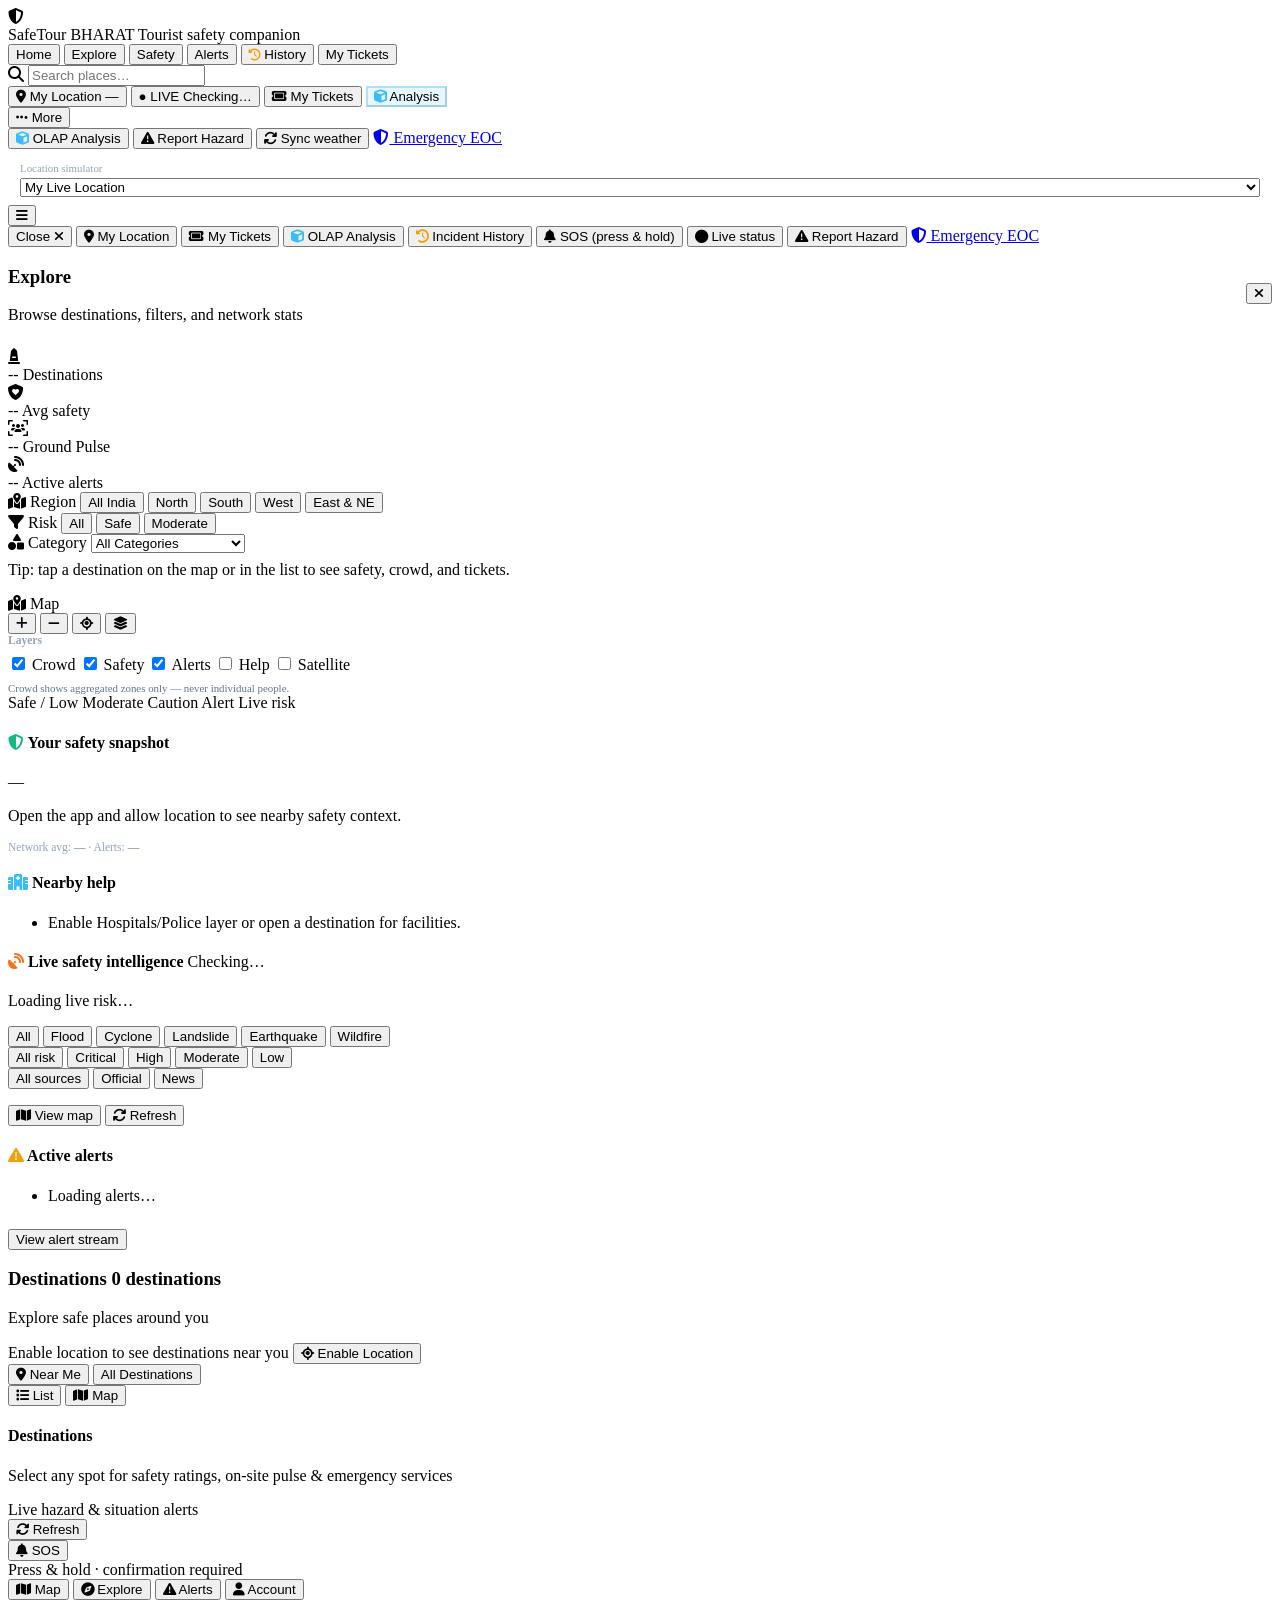
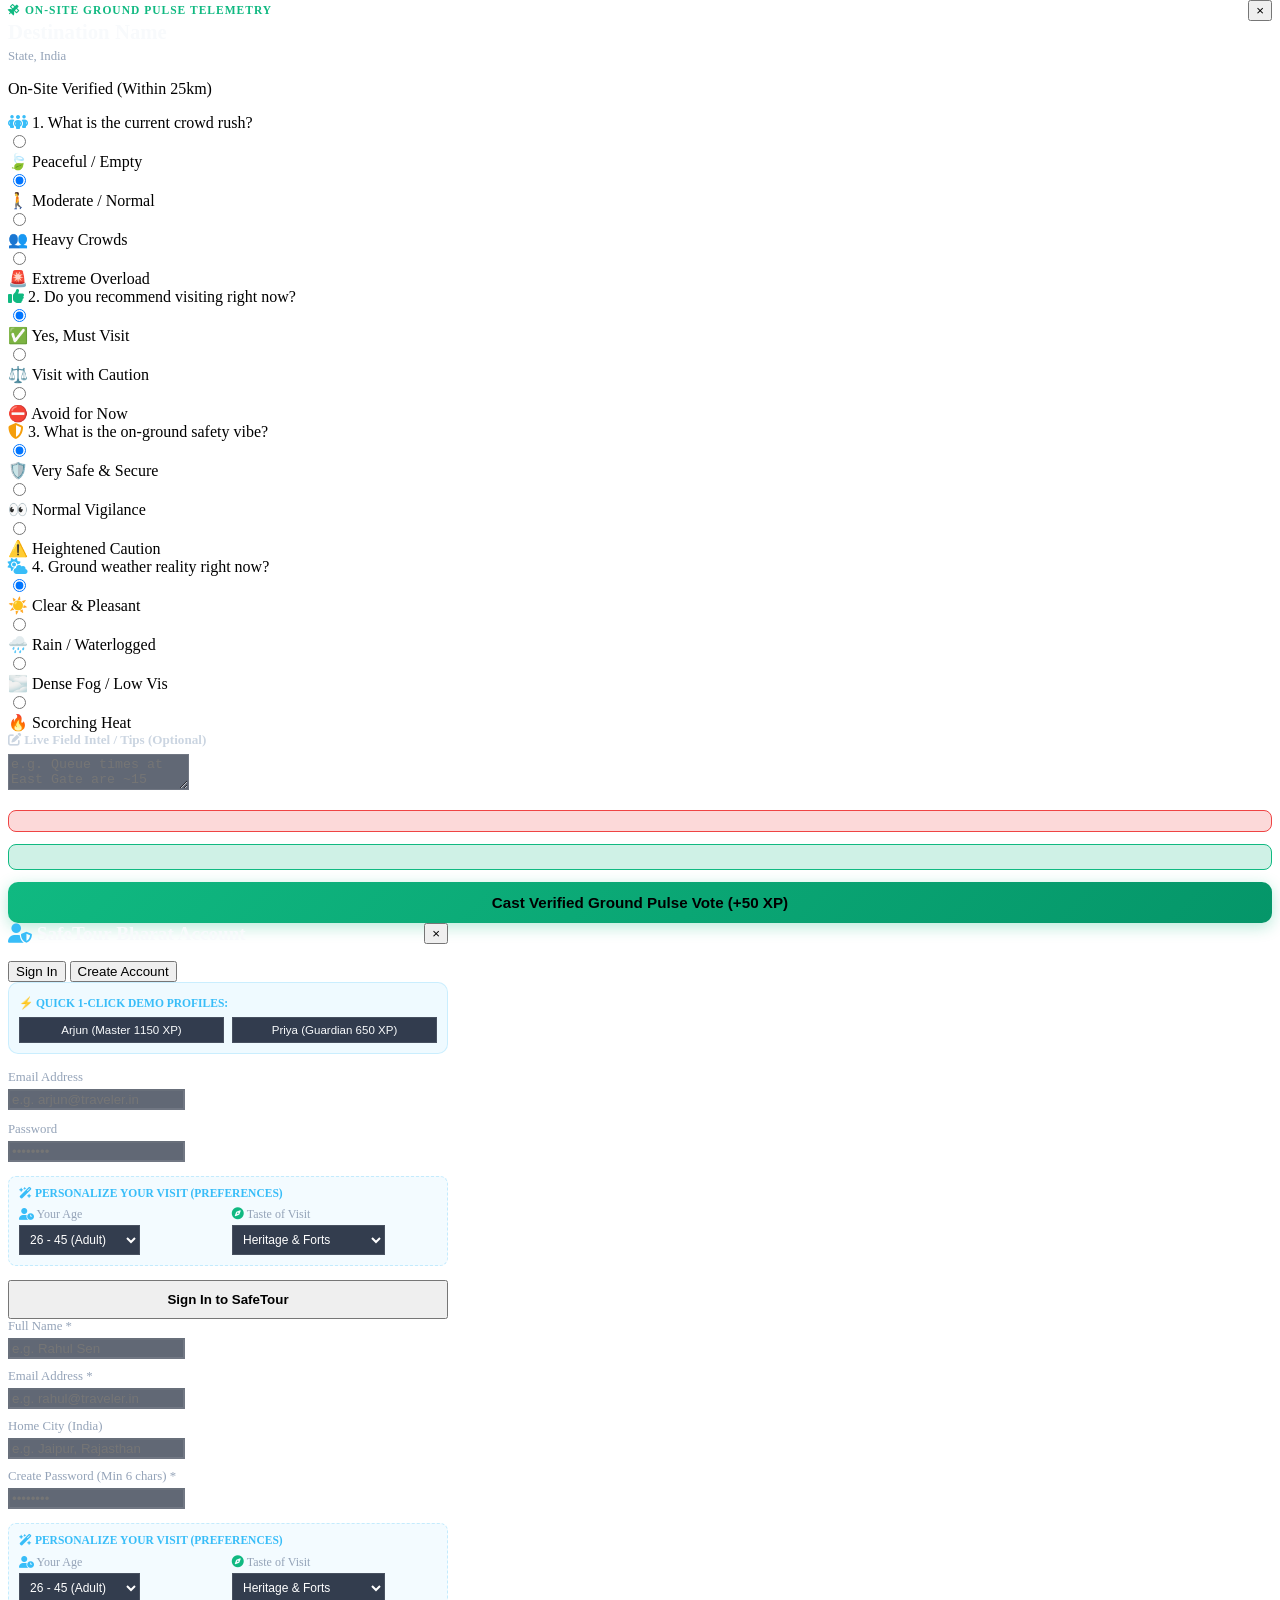
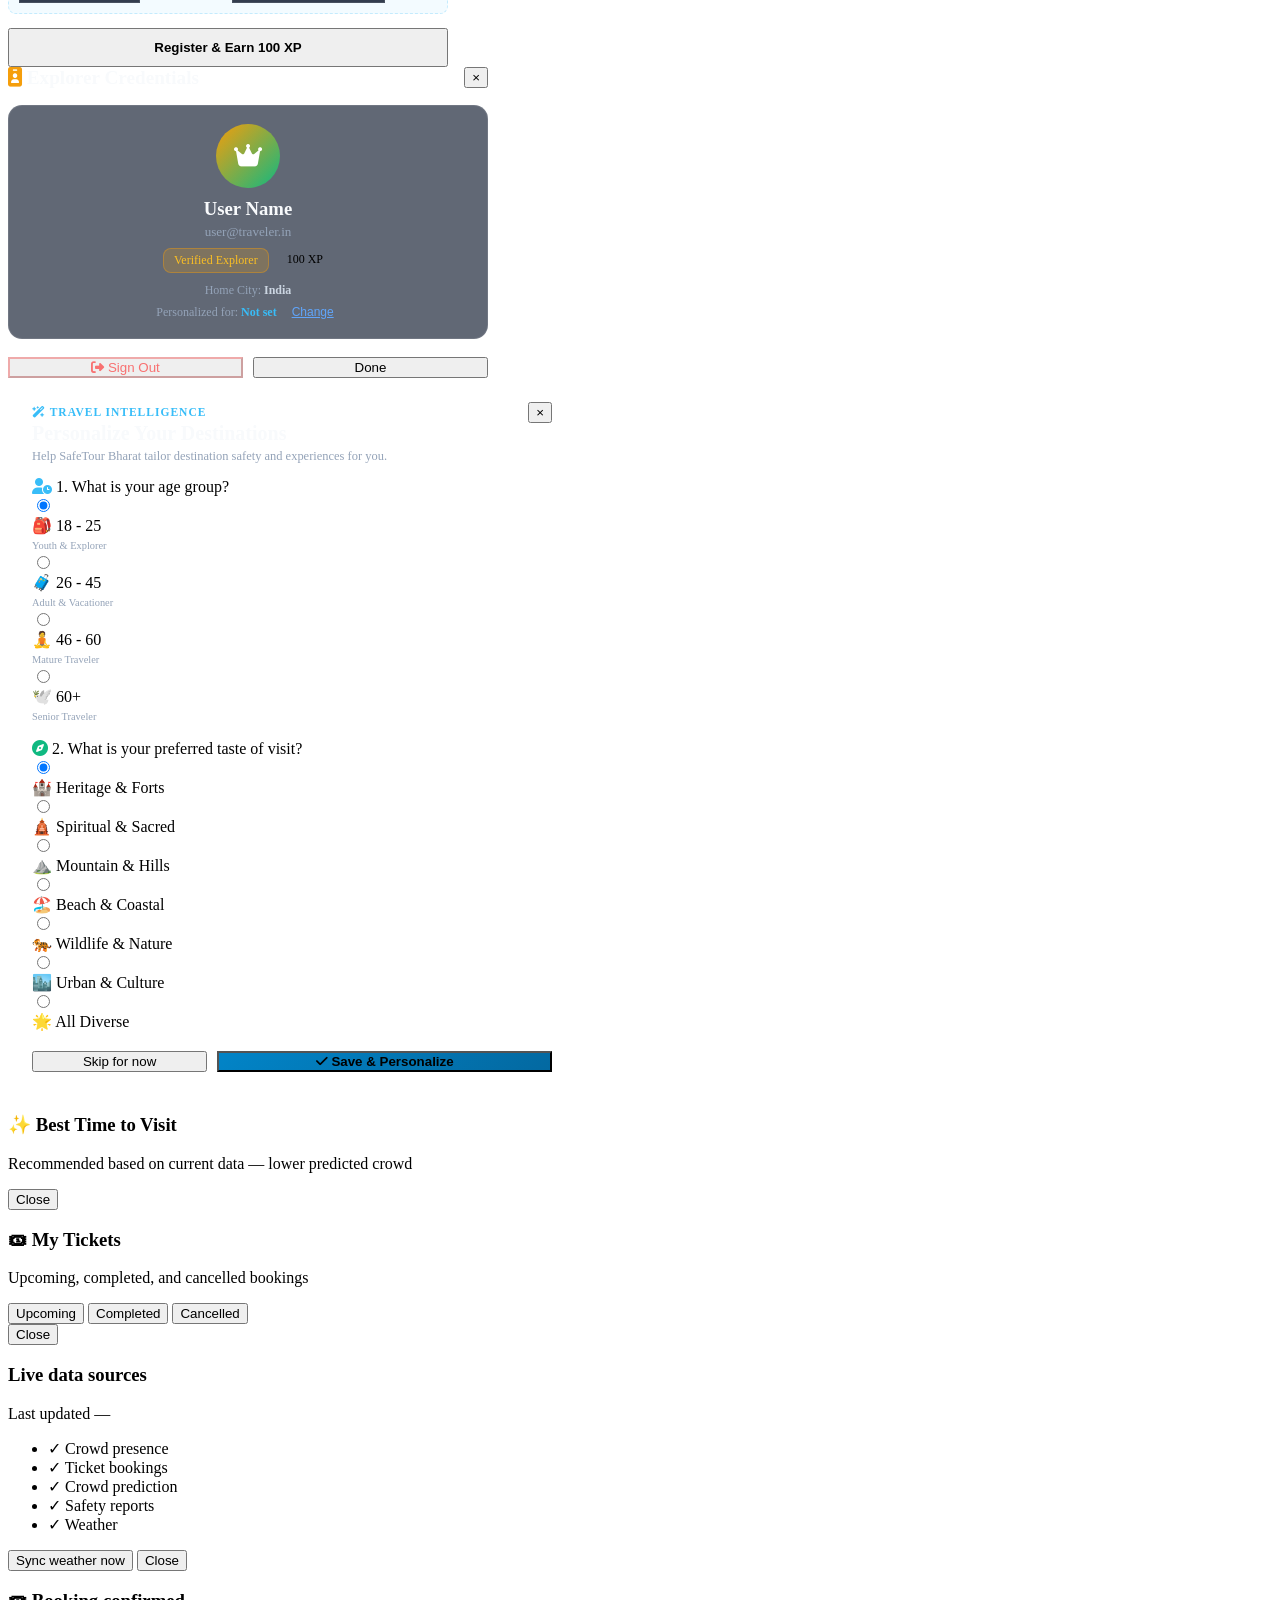
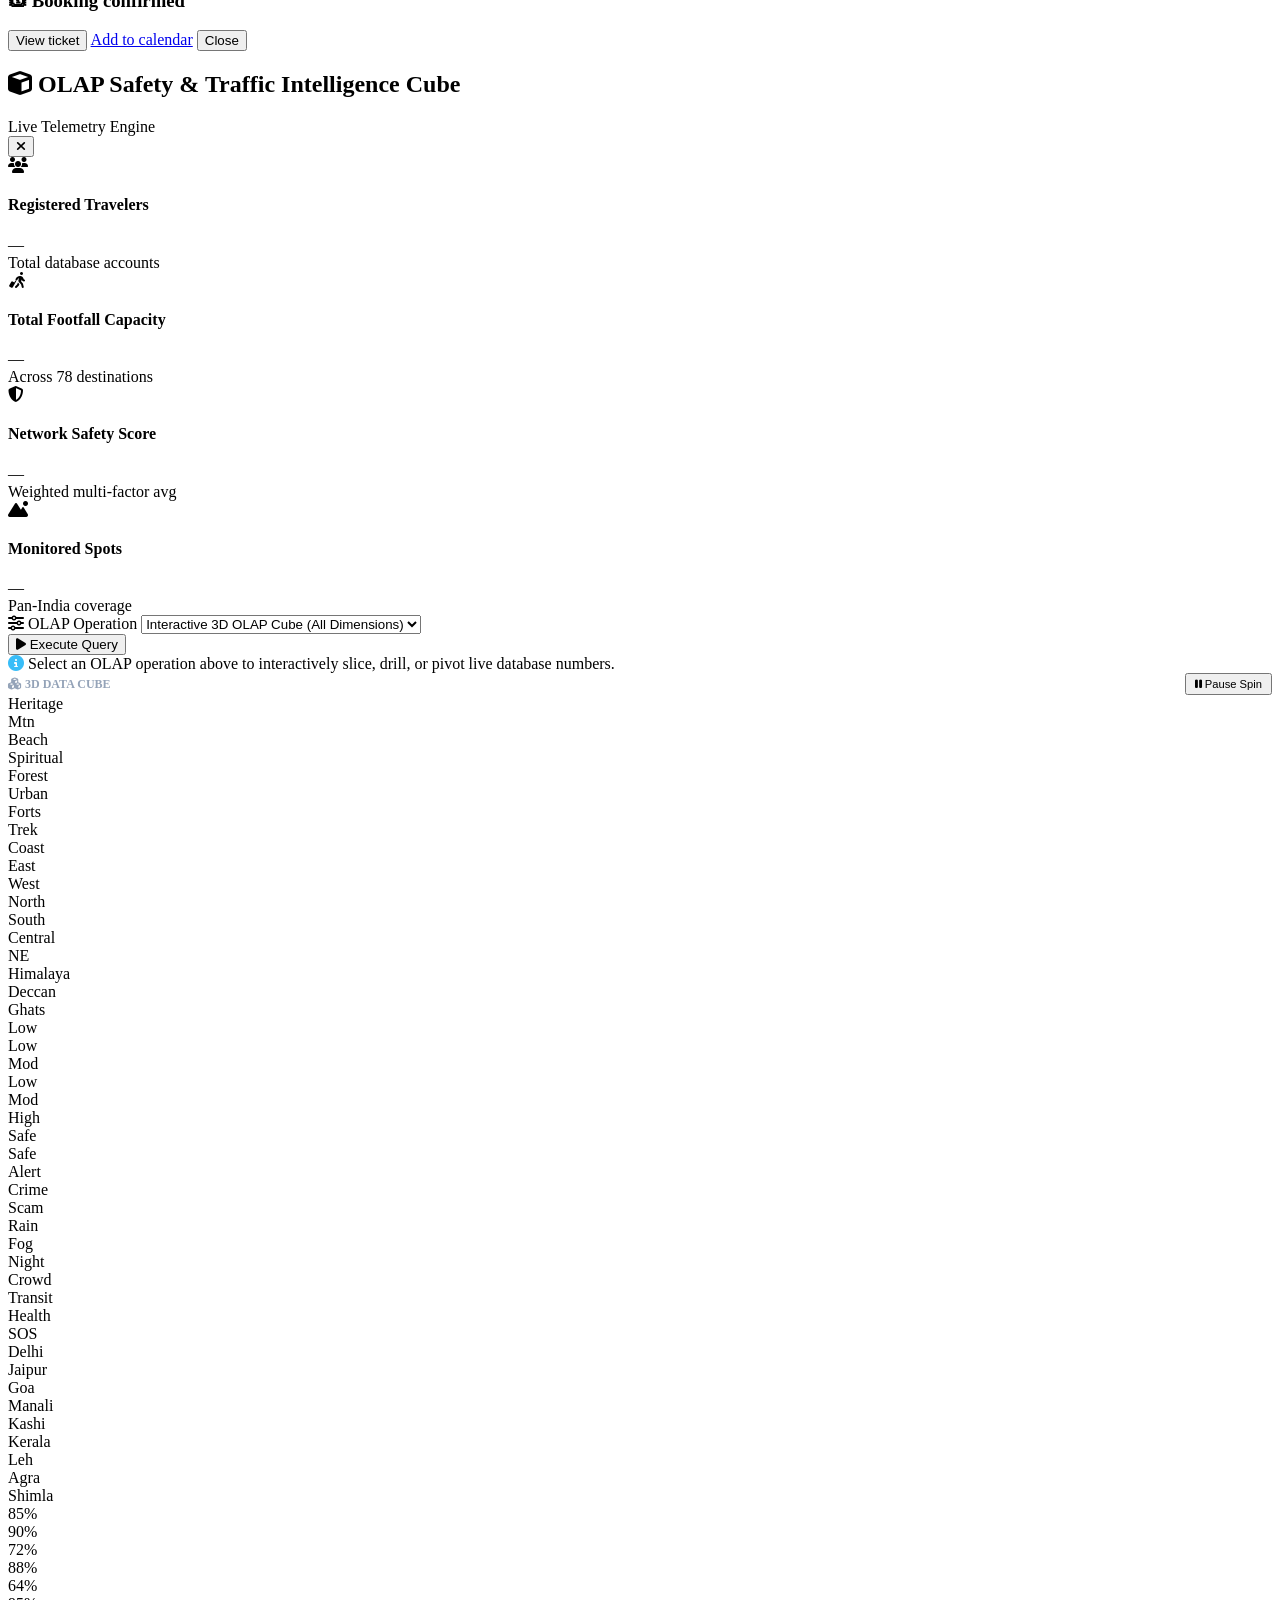
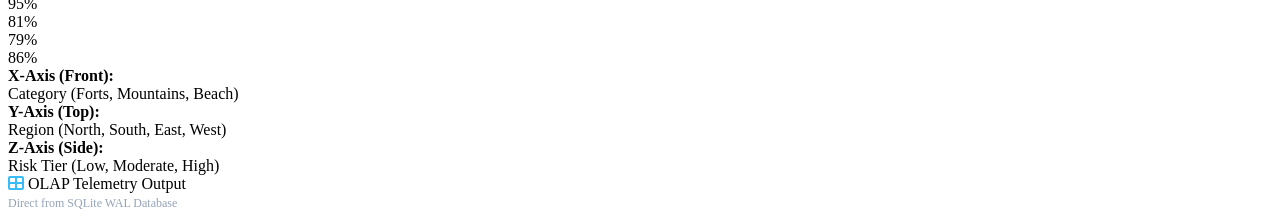
==== commit c78e0d2f: "Merge remote-tracking branch 'origin/main' into main: Integrate latest booking/auth updates while pr" ====
--- a/frontend/index.html
+++ b/frontend/index.html
@@ -1077,9 +1077,38 @@
             <label style="font-size: 0.8rem; color: #94a3b8; display: block; margin-bottom: 4px;">Email Address</label>
             <input type="email" id="loginEmail" placeholder="e.g. arjun@traveler.in" required class="form-control" style="background: rgba(30,41,59,0.7); border-color: rgba(255,255,255,0.1); color: #fff;">
           </div>
-          <div class="form-group" style="margin-bottom: 16px;">
+          <div class="form-group" style="margin-bottom: 14px;">
             <label style="font-size: 0.8rem; color: #94a3b8; display: block; margin-bottom: 4px;">Password</label>
             <input type="password" id="loginPassword" placeholder="••••••••" required class="form-control" style="background: rgba(30,41,59,0.7); border-color: rgba(255,255,255,0.1); color: #fff;">
+          </div>
+          <!-- Personalization Questions during Login -->
+          <div style="background: rgba(56, 189, 248, 0.06); border: 1px dashed rgba(56, 189, 248, 0.25); border-radius: 8px; padding: 10px; margin-bottom: 14px;">
+            <div style="font-size: 0.72rem; color: #38bdf8; font-weight: 700; text-transform: uppercase; margin-bottom: 8px;">
+              <i class="fa-solid fa-wand-magic-sparkles"></i> Personalize Your Visit (Preferences)
+            </div>
+            <div style="display: flex; gap: 8px;">
+              <div class="form-group" style="flex: 1; margin-bottom: 0;">
+                <label style="font-size: 0.75rem; color: #94a3b8; display: block; margin-bottom: 3px;"><i class="fa-solid fa-user-clock" style="color:#38bdf8;"></i> Your Age</label>
+                <select id="loginAgeGroup" class="form-control" style="background: rgba(30,41,59,0.9); border-color: rgba(255,255,255,0.1); color: #fff; font-size: 0.75rem; padding: 6px;">
+                  <option value="18-25">18 - 25 (Youth)</option>
+                  <option value="26-45" selected>26 - 45 (Adult)</option>
+                  <option value="46-60">46 - 60 (Mature)</option>
+                  <option value="60+">60+ (Senior)</option>
+                </select>
+              </div>
+              <div class="form-group" style="flex: 1; margin-bottom: 0;">
+                <label style="font-size: 0.75rem; color: #94a3b8; display: block; margin-bottom: 3px;"><i class="fa-solid fa-compass" style="color:#10b981;"></i> Taste of Visit</label>
+                <select id="loginTravelTaste" class="form-control" style="background: rgba(30,41,59,0.9); border-color: rgba(255,255,255,0.1); color: #fff; font-size: 0.75rem; padding: 6px;">
+                  <option value="Heritage & Forts" selected>Heritage & Forts</option>
+                  <option value="Spiritual & Sacred">Spiritual & Sacred</option>
+                  <option value="Mountain & Adventure">Mountain & Adventure</option>
+                  <option value="Beach & Coastal">Beach & Coastal</option>
+                  <option value="Wildlife & Nature">Wildlife & Nature</option>
+                  <option value="Urban & Culture">Urban & Culture</option>
+                  <option value="All Categories">All Categories</option>
+                </select>
+              </div>
+            </div>
           </div>
           <div id="loginErrorBox" class="hidden" style="color: #fca5a5; font-size: 0.8rem; margin-bottom: 10px;"></div>
           <button type="submit" id="btnLoginSubmit" class="btn btn-primary" style="width: 100%; padding: 10px; font-weight: 700;">
@@ -1103,9 +1132,38 @@
             <label style="font-size: 0.8rem; color: #94a3b8; display: block; margin-bottom: 4px;">Home City (India)</label>
             <input type="text" id="regHomeCity" placeholder="e.g. Jaipur, Rajasthan" class="form-control" style="background: rgba(30,41,59,0.7); border-color: rgba(255,255,255,0.1); color: #fff;">
           </div>
-          <div class="form-group" style="margin-bottom: 16px;">
+          <div class="form-group" style="margin-bottom: 14px;">
             <label style="font-size: 0.8rem; color: #94a3b8; display: block; margin-bottom: 4px;">Create Password (Min 6 chars) *</label>
             <input type="password" id="regPassword" minlength="6" placeholder="••••••••" required class="form-control" style="background: rgba(30,41,59,0.7); border-color: rgba(255,255,255,0.1); color: #fff;">
+          </div>
+          <!-- Personalization Questions during Registration -->
+          <div style="background: rgba(56, 189, 248, 0.06); border: 1px dashed rgba(56, 189, 248, 0.25); border-radius: 8px; padding: 10px; margin-bottom: 14px;">
+            <div style="font-size: 0.72rem; color: #38bdf8; font-weight: 700; text-transform: uppercase; margin-bottom: 8px;">
+              <i class="fa-solid fa-wand-magic-sparkles"></i> Personalize Your Visit (Preferences)
+            </div>
+            <div style="display: flex; gap: 8px;">
+              <div class="form-group" style="flex: 1; margin-bottom: 0;">
+                <label style="font-size: 0.75rem; color: #94a3b8; display: block; margin-bottom: 3px;"><i class="fa-solid fa-user-clock" style="color:#38bdf8;"></i> Your Age</label>
+                <select id="regAgeGroup" class="form-control" style="background: rgba(30,41,59,0.9); border-color: rgba(255,255,255,0.1); color: #fff; font-size: 0.75rem; padding: 6px;">
+                  <option value="18-25">18 - 25 (Youth)</option>
+                  <option value="26-45" selected>26 - 45 (Adult)</option>
+                  <option value="46-60">46 - 60 (Mature)</option>
+                  <option value="60+">60+ (Senior)</option>
+                </select>
+              </div>
+              <div class="form-group" style="flex: 1; margin-bottom: 0;">
+                <label style="font-size: 0.75rem; color: #94a3b8; display: block; margin-bottom: 3px;"><i class="fa-solid fa-compass" style="color:#10b981;"></i> Taste of Visit</label>
+                <select id="regTravelTaste" class="form-control" style="background: rgba(30,41,59,0.9); border-color: rgba(255,255,255,0.1); color: #fff; font-size: 0.75rem; padding: 6px;">
+                  <option value="Heritage & Forts" selected>Heritage & Forts</option>
+                  <option value="Spiritual & Sacred">Spiritual & Sacred</option>
+                  <option value="Mountain & Adventure">Mountain & Adventure</option>
+                  <option value="Beach & Coastal">Beach & Coastal</option>
+                  <option value="Wildlife & Nature">Wildlife & Nature</option>
+                  <option value="Urban & Culture">Urban & Culture</option>
+                  <option value="All Categories">All Categories</option>
+                </select>
+              </div>
+            </div>
           </div>
           <div id="registerErrorBox" class="hidden" style="color: #fca5a5; font-size: 0.8rem; margin-bottom: 10px;"></div>
           <button type="submit" id="btnRegisterSubmit" class="btn btn-primary" style="width: 100%; padding: 10px; font-weight: 700;">
@@ -1136,6 +1194,10 @@
         </div>
         <div style="margin-top: 10px; font-size: 0.75rem; color: #94a3b8;">
           Home City: <strong id="profileUserCity" style="color: #cbd5e1;">India</strong>
+        </div>
+        <div style="margin-top: 6px; font-size: 0.75rem; color: #94a3b8;">
+          Personalized for: <strong id="profileUserPrefs" style="color: #38bdf8;">Not set</strong>
+          <button type="button" onclick="AuthService.openPersonalizationModal(); document.getElementById('profileModal').classList.remove('active');" style="background:none; border:none; color:#60a5fa; cursor:pointer; font-size:0.75rem; text-decoration:underline; margin-left:6px;">Change</button>
         </div>
       </div>
 
@@ -1147,6 +1209,124 @@
           Done
         </button>
       </div>
+    </div>
+  </div>
+
+  <!-- MODAL: Personalize Destinations (Age & Taste of Visit) -->
+  <div id="personalizationModal" class="pulse-modal-backdrop" role="dialog" aria-modal="true" aria-labelledby="personalizeModalTitle">
+    <div class="pulse-modal-container" style="max-width: 520px; padding: 24px;">
+      <div style="display: flex; justify-content: space-between; align-items: flex-start; margin-bottom: 14px;">
+        <div>
+          <span style="font-size: 0.72rem; color: #38bdf8; font-weight: 700; text-transform: uppercase; letter-spacing: 1px;">
+            <i class="fa-solid fa-wand-magic-sparkles"></i> Travel Intelligence
+          </span>
+          <h3 id="personalizeModalTitle" style="font-size: 1.25rem; color: #f8fafc; margin: 2px 0 4px;">Personalize Your Destinations</h3>
+          <p style="font-size: 0.78rem; color: #94a3b8; margin: 0;">Help SafeTour Bharat tailor destination safety and experiences for you.</p>
+        </div>
+        <button class="pulse-modal-close" onclick="AuthService.closePersonalizationModal()" aria-label="Close">&times;</button>
+      </div>
+
+      <form id="personalizationForm" onsubmit="handlePersonalizationSubmit(event)">
+        <!-- Question 1: Age Group -->
+        <div class="mcq-group" style="margin-bottom: 16px;">
+          <label class="mcq-title"><i class="fa-solid fa-user-clock" style="color:#38bdf8;"></i> 1. What is your age group?</label>
+          <div class="mcq-options-grid">
+            <label class="mcq-option-card">
+              <input type="radio" name="pref_age_group" value="18-25" checked required>
+              <div class="mcq-option-body">
+                <span class="mcq-option-icon">🎒</span>
+                <span class="mcq-option-text">18 - 25<br><span style="font-size: 0.65rem; color: #94a3b8; font-weight: 400;">Youth & Explorer</span></span>
+              </div>
+            </label>
+            <label class="mcq-option-card">
+              <input type="radio" name="pref_age_group" value="26-45">
+              <div class="mcq-option-body">
+                <span class="mcq-option-icon">🧳</span>
+                <span class="mcq-option-text">26 - 45<br><span style="font-size: 0.65rem; color: #94a3b8; font-weight: 400;">Adult & Vacationer</span></span>
+              </div>
+            </label>
+            <label class="mcq-option-card">
+              <input type="radio" name="pref_age_group" value="46-60">
+              <div class="mcq-option-body">
+                <span class="mcq-option-icon">🧘</span>
+                <span class="mcq-option-text">46 - 60<br><span style="font-size: 0.65rem; color: #94a3b8; font-weight: 400;">Mature Traveler</span></span>
+              </div>
+            </label>
+            <label class="mcq-option-card">
+              <input type="radio" name="pref_age_group" value="60+">
+              <div class="mcq-option-body">
+                <span class="mcq-option-icon">🕊️</span>
+                <span class="mcq-option-text">60+<br><span style="font-size: 0.65rem; color: #94a3b8; font-weight: 400;">Senior Traveler</span></span>
+              </div>
+            </label>
+          </div>
+        </div>
+
+        <!-- Question 2: Taste of Visit -->
+        <div class="mcq-group" style="margin-bottom: 20px;">
+          <label class="mcq-title"><i class="fa-solid fa-compass" style="color:#10b981;"></i> 2. What is your preferred taste of visit?</label>
+          <div class="mcq-options-grid" style="grid-template-columns: repeat(auto-fit, minmax(130px, 1fr));">
+            <label class="mcq-option-card">
+              <input type="radio" name="pref_travel_taste" value="Heritage & Forts" checked required>
+              <div class="mcq-option-body">
+                <span class="mcq-option-icon">🏰</span>
+                <span class="mcq-option-text">Heritage & Forts</span>
+              </div>
+            </label>
+            <label class="mcq-option-card">
+              <input type="radio" name="pref_travel_taste" value="Spiritual & Sacred">
+              <div class="mcq-option-body">
+                <span class="mcq-option-icon">🛕</span>
+                <span class="mcq-option-text">Spiritual & Sacred</span>
+              </div>
+            </label>
+            <label class="mcq-option-card">
+              <input type="radio" name="pref_travel_taste" value="Mountain & Adventure">
+              <div class="mcq-option-body">
+                <span class="mcq-option-icon">⛰️</span>
+                <span class="mcq-option-text">Mountain & Hills</span>
+              </div>
+            </label>
+            <label class="mcq-option-card">
+              <input type="radio" name="pref_travel_taste" value="Beach & Coastal">
+              <div class="mcq-option-body">
+                <span class="mcq-option-icon">🏖️</span>
+                <span class="mcq-option-text">Beach & Coastal</span>
+              </div>
+            </label>
+            <label class="mcq-option-card">
+              <input type="radio" name="pref_travel_taste" value="Wildlife & Nature">
+              <div class="mcq-option-body">
+                <span class="mcq-option-icon">🐅</span>
+                <span class="mcq-option-text">Wildlife & Nature</span>
+              </div>
+            </label>
+            <label class="mcq-option-card">
+              <input type="radio" name="pref_travel_taste" value="Urban & Culture">
+              <div class="mcq-option-body">
+                <span class="mcq-option-icon">🏙️</span>
+                <span class="mcq-option-text">Urban & Culture</span>
+              </div>
+            </label>
+            <label class="mcq-option-card">
+              <input type="radio" name="pref_travel_taste" value="All Categories">
+              <div class="mcq-option-body">
+                <span class="mcq-option-icon">🌟</span>
+                <span class="mcq-option-text">All Diverse</span>
+              </div>
+            </label>
+          </div>
+        </div>
+
+        <div style="display: flex; gap: 10px;">
+          <button type="button" class="btn btn-secondary" onclick="AuthService.closePersonalizationModal()" style="flex:1;">
+            Skip for now
+          </button>
+          <button type="submit" class="btn btn-primary" style="flex:2; background: linear-gradient(135deg, #0284c7, #0369a1); font-weight:700;">
+            <i class="fa-solid fa-check"></i> Save & Personalize
+          </button>
+        </div>
+      </form>
     </div>
   </div>
 
@@ -1605,22 +1785,48 @@
 
   <!-- Inline Auth Helpers for Form Handling -->
   <script>
+    function handlePersonalizationSubmit(e) {
+      e.preventDefault();
+      const form = e.target;
+      const ageGroup = form.elements['pref_age_group']?.value || '26-45';
+      const taste = form.elements['pref_travel_taste']?.value || 'All Categories';
+
+      AuthService.setPreferences({
+        age_group: ageGroup,
+        travel_taste: taste
+      });
+
+      AuthService.closePersonalizationModal();
+      if (typeof showLiveToast === 'function') {
+        showLiveToast('Personalized feed applied for ' + taste + ' (' + ageGroup + ')');
+      }
+    }
+
     async function handleLoginSubmit(e) {
       e.preventDefault();
-      const email = document.getElementById('loginEmail').value;
+      const email = document.getElementById('loginEmail').value.trim();
       const pass = document.getElementById('loginPassword').value;
       const errBox = document.getElementById('loginErrorBox');
       const btn = document.getElementById('btnLoginSubmit');
+
+      // Read age and taste of visit answered during login
+      const ageGroup = document.getElementById('loginAgeGroup')?.value || '26-45';
+      const taste = document.getElementById('loginTravelTaste')?.value || 'Heritage & Forts';
       
       btn.disabled = true;
       btn.innerHTML = '<i class="fa-solid fa-spinner fa-spin"></i> Authenticating...';
       errBox.classList.add('hidden');
+      errBox.textContent = '';
       
       try {
         await AuthService.login(email, pass);
+        AuthService.setPreferences({ age_group: ageGroup, travel_taste: taste });
         AuthService.closeAuthModal();
+        if (typeof showLiveToast === 'function') {
+          showLiveToast(`Welcome! Locations personalized for ${taste} (${ageGroup})`);
+        }
       } catch (err) {
-        errBox.textContent = err.message;
+        errBox.textContent = err.message || 'Login failed.';
         errBox.classList.remove('hidden');
       } finally {
         btn.disabled = false;
@@ -1630,22 +1836,31 @@
 
     async function handleRegisterSubmit(e) {
       e.preventDefault();
-      const name = document.getElementById('regFullName').value;
-      const email = document.getElementById('regEmail').value;
-      const city = document.getElementById('regHomeCity').value || 'India';
+      const name = document.getElementById('regFullName').value.trim();
+      const email = document.getElementById('regEmail').value.trim();
+      const city = document.getElementById('regHomeCity').value.trim() || 'India';
       const pass = document.getElementById('regPassword').value;
       const errBox = document.getElementById('registerErrorBox');
       const btn = document.getElementById('btnRegisterSubmit');
+
+      // Read age and taste of visit answered during registration
+      const ageGroup = document.getElementById('regAgeGroup')?.value || '26-45';
+      const taste = document.getElementById('regTravelTaste')?.value || 'Heritage & Forts';
       
       btn.disabled = true;
       btn.innerHTML = '<i class="fa-solid fa-spinner fa-spin"></i> Registering...';
       errBox.classList.add('hidden');
+      errBox.textContent = '';
       
       try {
         await AuthService.register(name, email, pass, city);
+        AuthService.setPreferences({ age_group: ageGroup, travel_taste: taste });
         AuthService.closeAuthModal();
+        if (typeof showLiveToast === 'function') {
+          showLiveToast(`Account created! Locations personalized for ${taste} (${ageGroup})`);
+        }
       } catch (err) {
-        errBox.textContent = err.message;
+        errBox.textContent = err.message || 'Registration failed.';
         errBox.classList.remove('hidden');
       } finally {
         btn.disabled = false;
@@ -1654,13 +1869,42 @@
     }
 
     async function demoLogin(email) {
+      const ageGroup = document.getElementById('loginAgeGroup')?.value || '26-45';
+      const taste = document.getElementById('loginTravelTaste')?.value || 'Heritage & Forts';
       try {
         await AuthService.login(email, 'Traveler@123');
+        AuthService.setPreferences({ age_group: ageGroup, travel_taste: taste });
         AuthService.closeAuthModal();
+        if (typeof showLiveToast === 'function') {
+          showLiveToast(`Demo login active! Locations personalized for ${taste} (${ageGroup})`);
+        }
       } catch (err) {
-        alert(err.message);
+        alert(err.message || 'Demo login failed');
       }
     }
+
+    // Modal dismiss on backdrop click and Escape key
+    document.addEventListener('DOMContentLoaded', function () {
+      const authModal = document.getElementById('authModal');
+      const persModal = document.getElementById('personalizationModal');
+
+      if (authModal) {
+        authModal.addEventListener('click', function (e) {
+          if (e.target === authModal) AuthService.closeAuthModal();
+        });
+      }
+      if (persModal) {
+        persModal.addEventListener('click', function (e) {
+          if (e.target === persModal) AuthService.closePersonalizationModal();
+        });
+      }
+      document.addEventListener('keydown', function (e) {
+        if (e.key === 'Escape') {
+          if (authModal?.classList.contains('active')) AuthService.closeAuthModal();
+          if (persModal?.classList.contains('active')) AuthService.closePersonalizationModal();
+        }
+      });
+    });
   </script>
 </body>
 </html>
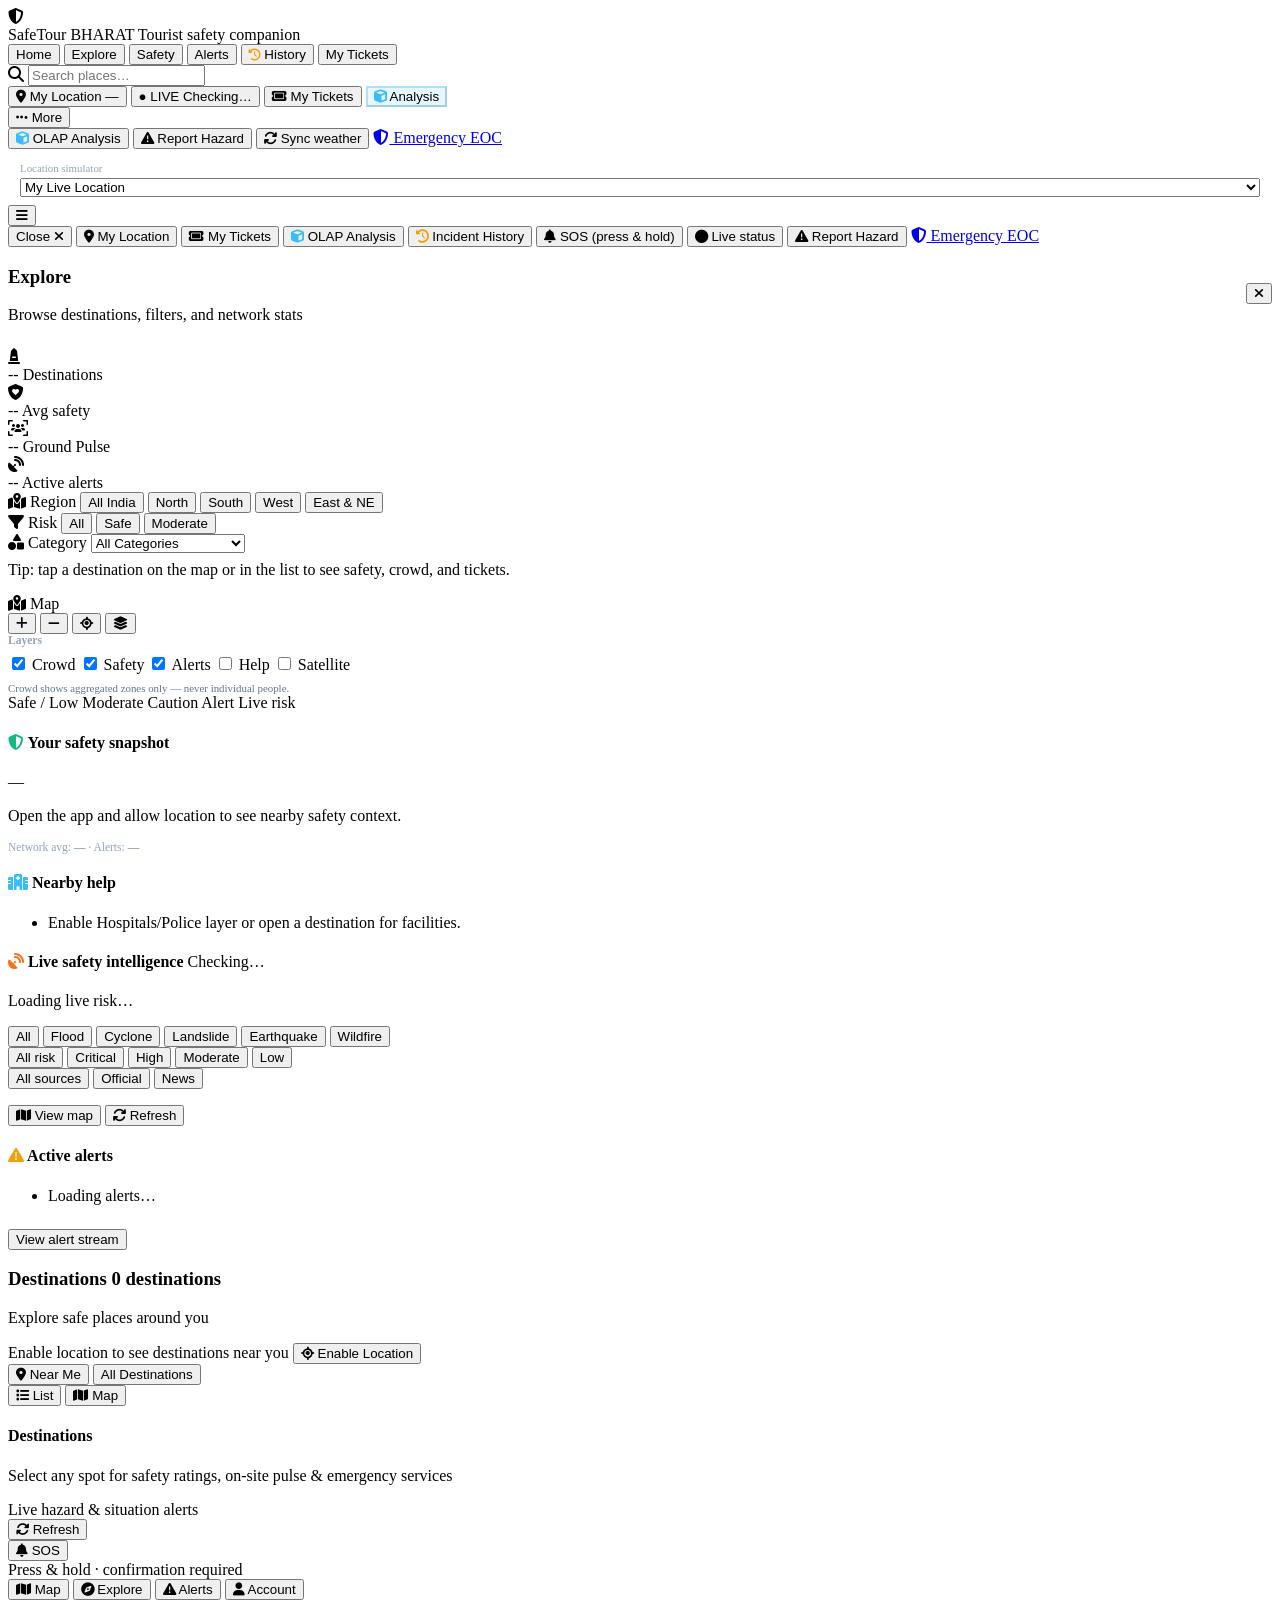
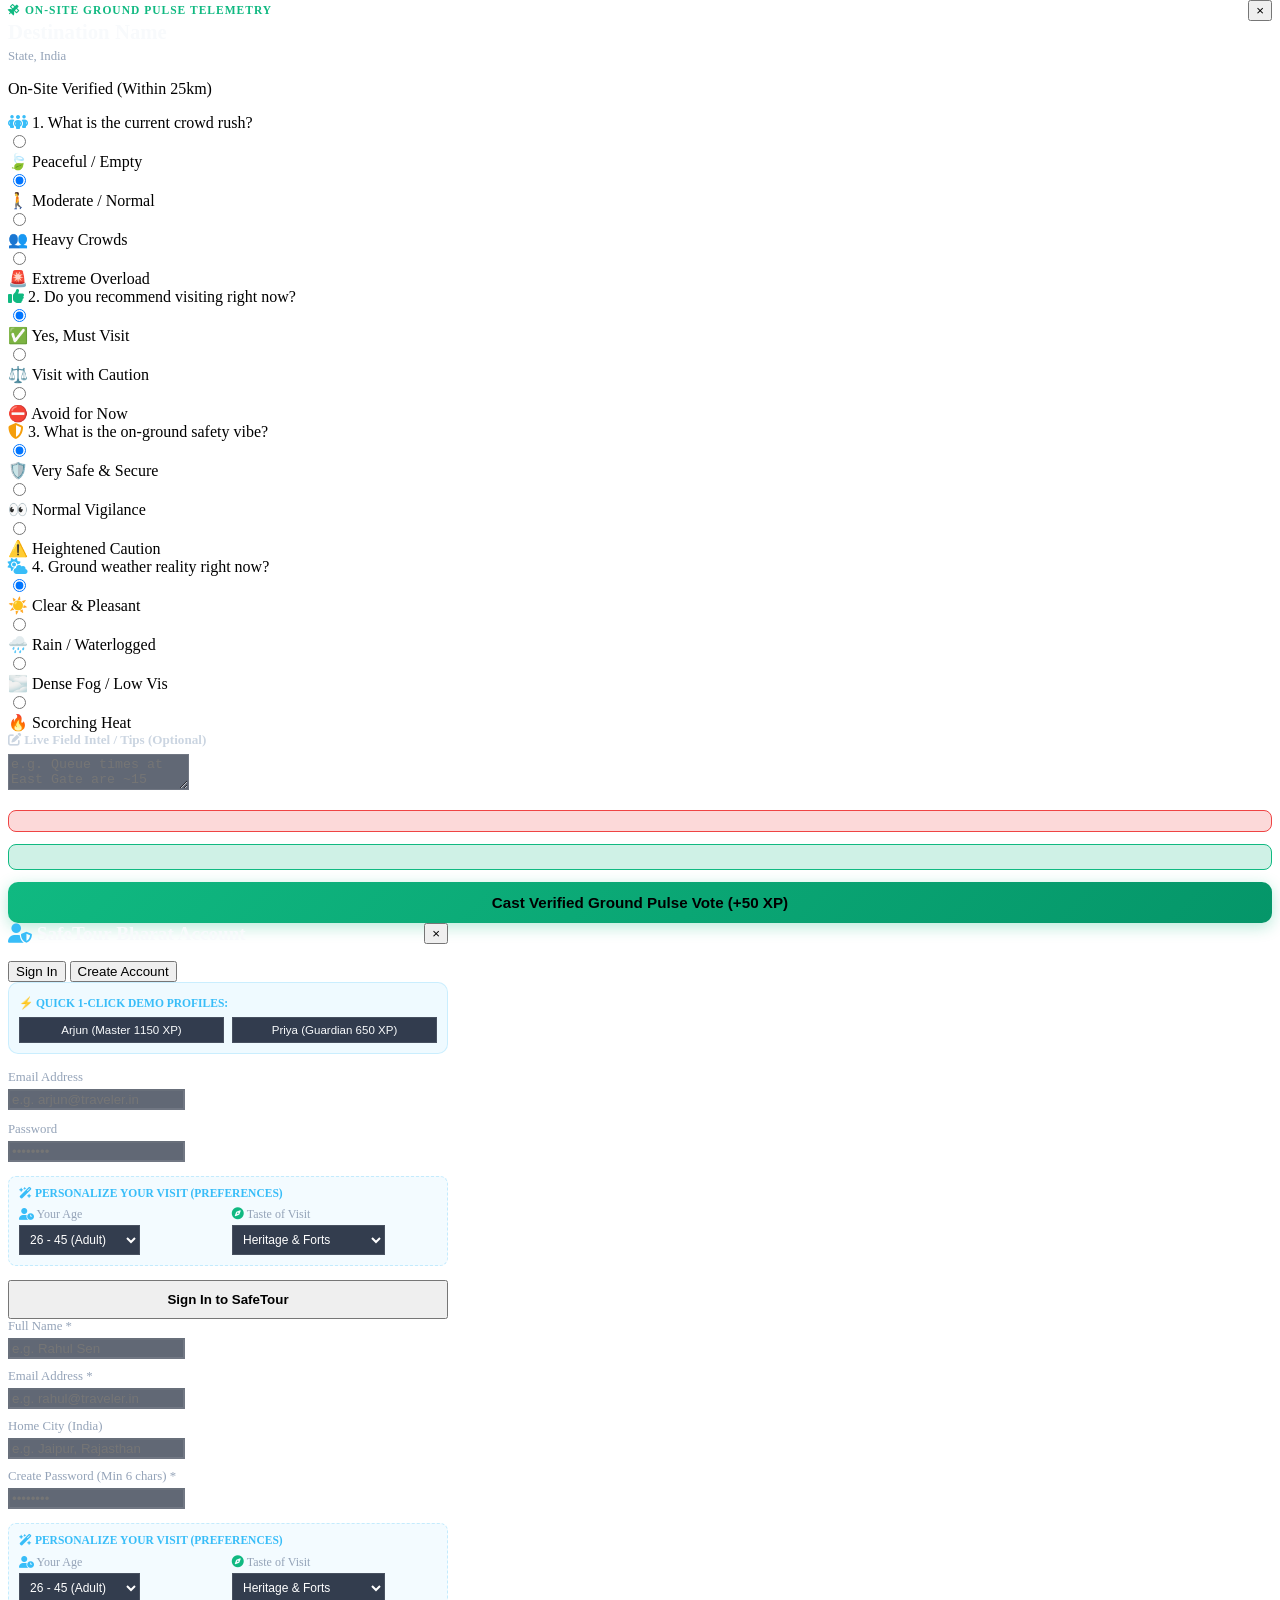
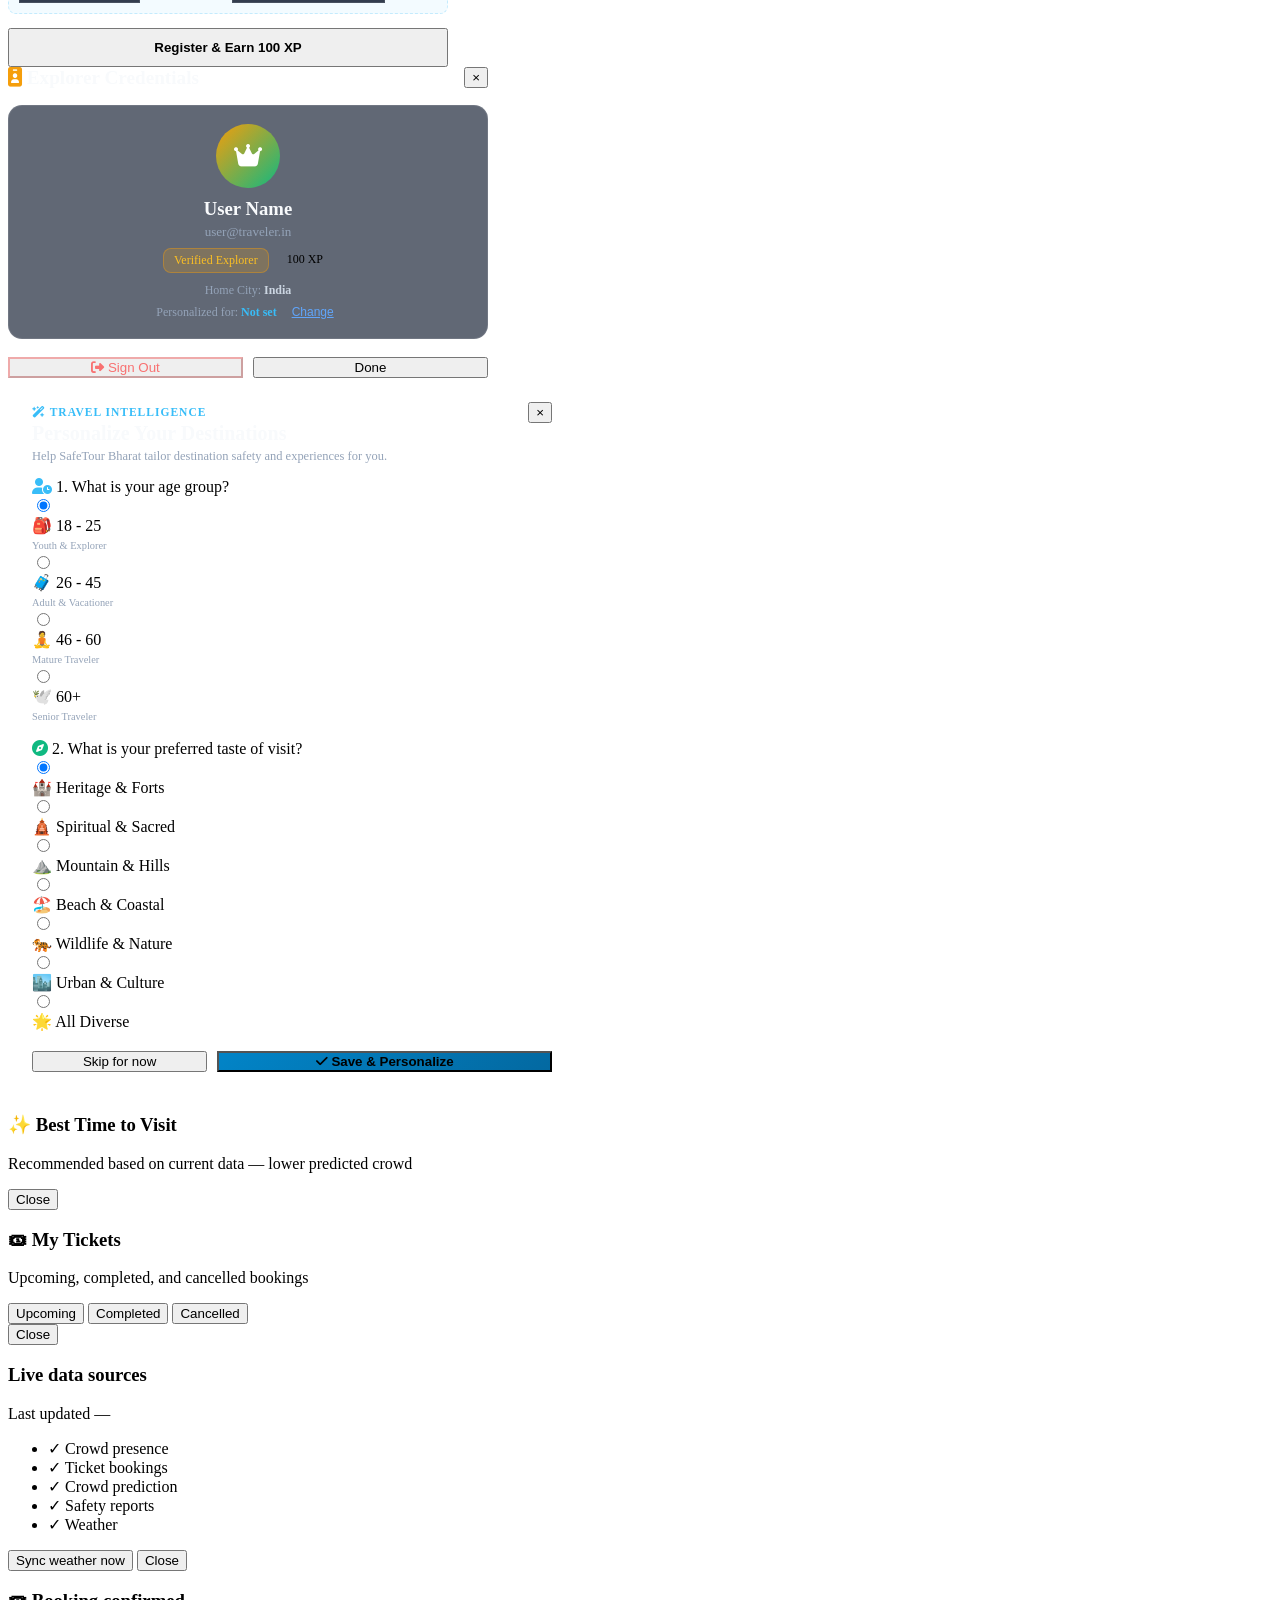
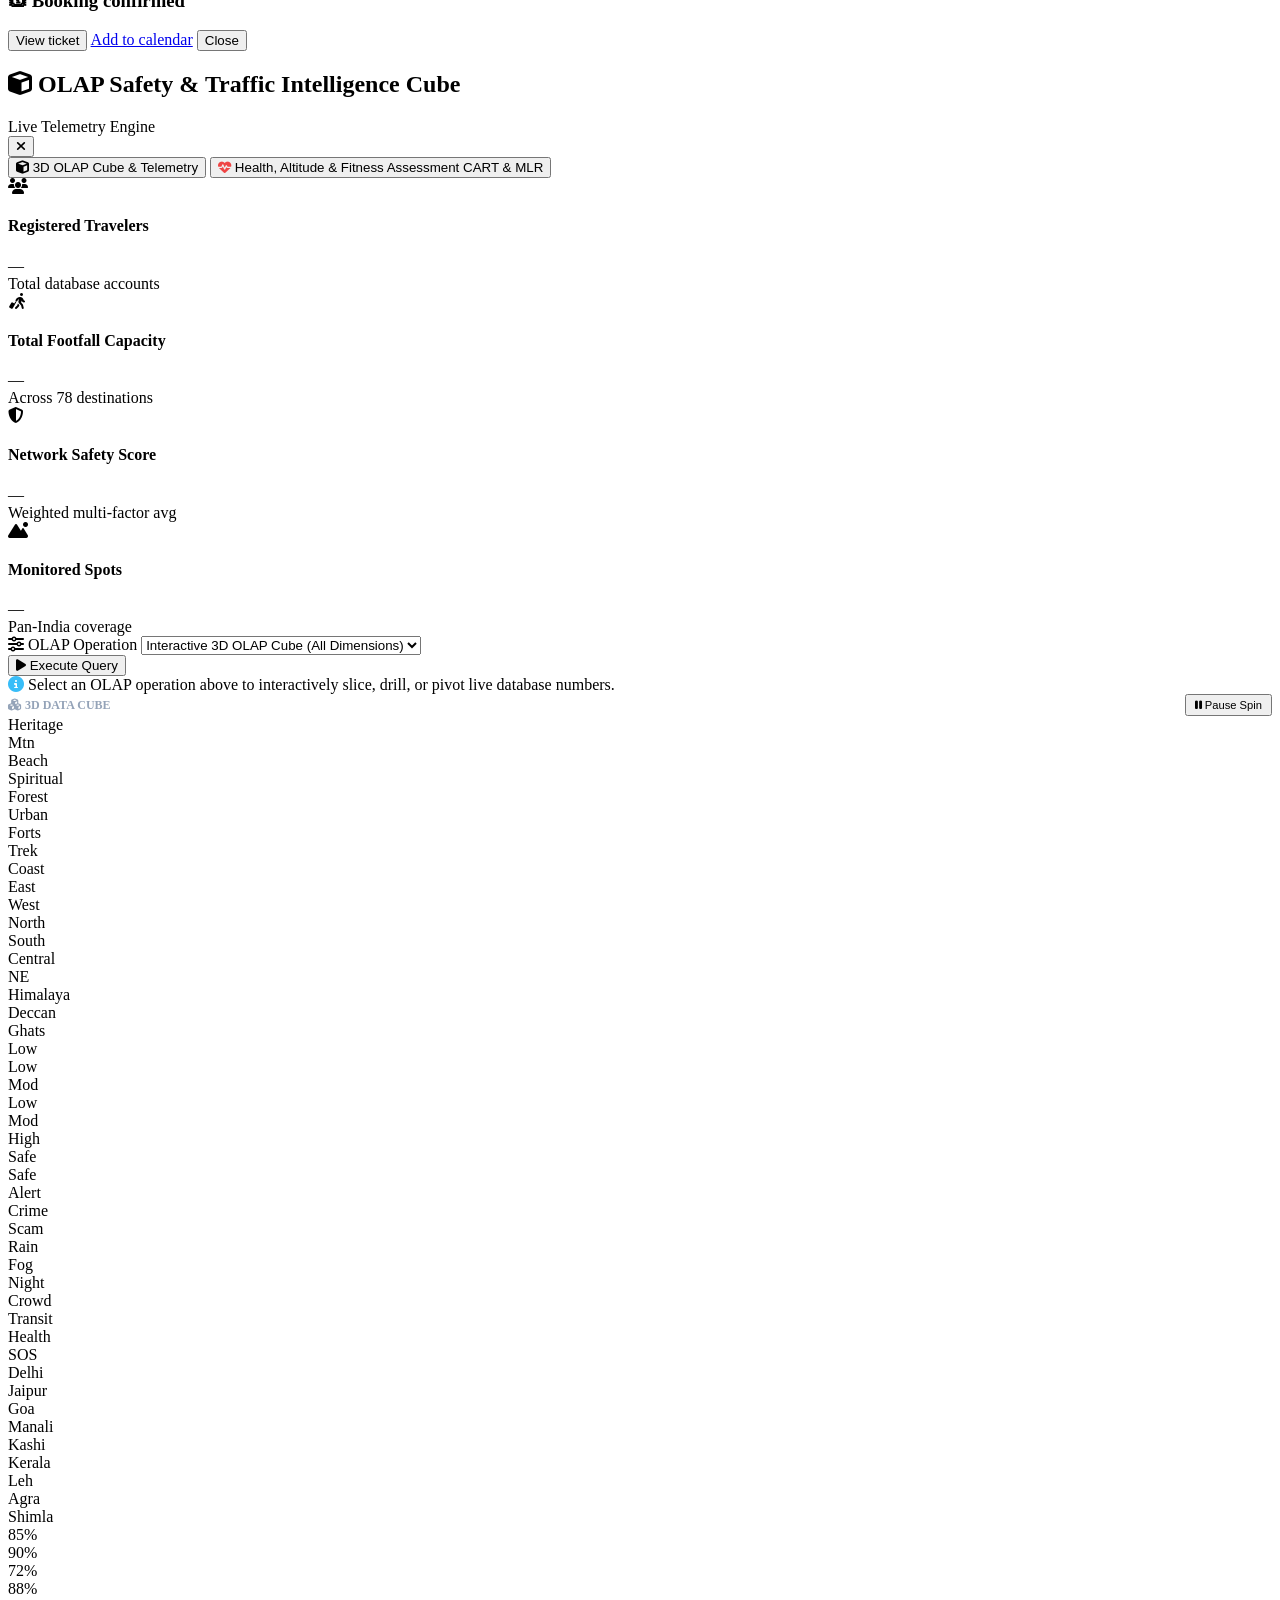
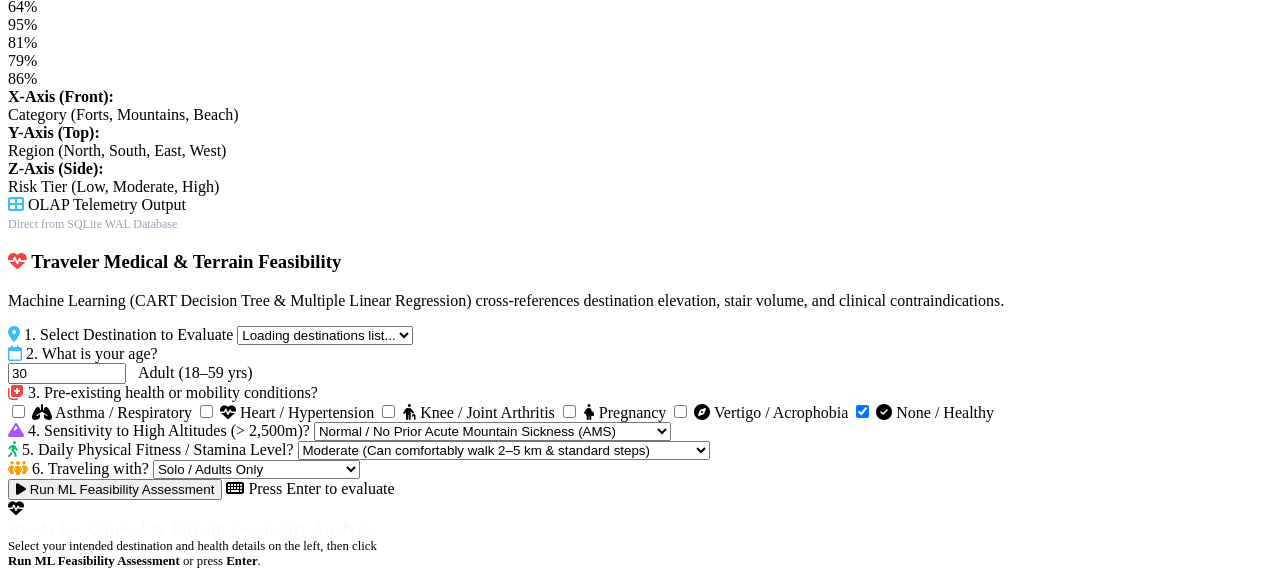
==== commit 39b18ff5: "feat: add Health, Altitude & Fitness Feasibility Assessment with CART Decision Tree, MLR & Random Fo" ====
--- a/frontend/index.html
+++ b/frontend/index.html
@@ -20,7 +20,7 @@
   <link rel="stylesheet" href="/static/css/map.css?v=risk1">
   <link rel="stylesheet" href="/static/css/pulse.css?v=risk1">
   <link rel="stylesheet" href="/static/css/crowd.css?v=risk1">
-  <link rel="stylesheet" href="/static/css/ux.css?v=navfix2">
+  <link rel="stylesheet" href="/static/css/ux.css?v=env1">
   <link rel="stylesheet" href="/static/css/tourist.css?v=navfix2">
   <link rel="stylesheet" href="/static/css/destinations.css?v=dest3">
   <link rel="stylesheet" href="/static/css/live_risk.css?v=risk1">
@@ -686,7 +686,7 @@
           </div>
         </div>
 
-        <!-- Live Meteorological Hazard Telemetry Card -->
+        <!-- Live Atmospheric & AQI Telemetry Hub -->
         <div class="live-weather-card">
           <div class="weather-icon-box">
             <i class="fa-solid fa-cloud-sun weather-dynamic-icon" id="weatherDynamicIcon"></i>
@@ -695,13 +695,35 @@
             <div class="weather-temp-row">
               <span class="weather-temp-num" id="liveTempDisplay">--°C</span>
               <span class="weather-condition-tag" id="liveConditionDisplay">Checking Live Atmospheric Telemetry...</span>
+              <span class="aqi-badge-pill" id="liveAqiBadgePill" title="National Air Quality Index" style="display:none;">
+                <i class="fa-solid fa-wind"></i> AQI <strong id="liveAqiNum">--</strong> (<span id="liveAqiCategory">--</span>)
+              </span>
             </div>
             <div class="weather-meta-row">
               <span><i class="fa-solid fa-wind"></i> Wind: <strong id="liveWindDisplay">-- km/h</strong></span>
               <span>•</span>
               <span><i class="fa-solid fa-cloud-showers-heavy"></i> Precip: <strong id="livePrecipDisplay">-- mm</strong></span>
               <span>•</span>
-              <span class="live-sync-indicator"><i class="fa-solid fa-bolt"></i> Open-Meteo Live</span>
+              <span><i class="fa-solid fa-smog"></i> PM2.5: <strong id="livePm25Display">-- µg/m³</strong></span>
+              <span>•</span>
+              <span class="live-sync-indicator"><i class="fa-solid fa-bolt"></i> CPCB / Open-Meteo</span>
+            </div>
+          </div>
+        </div>
+
+        <!-- Real-Time Terrain Hazard & Extreme Environmental Alert Banner (Landslide, High Tide, Smog, Heatwave) -->
+        <div id="detailEnvHazardAlertBanner" class="env-hazard-banner" style="display:none;">
+          <div class="env-hazard-icon-wrap" id="envHazardIconWrap">
+            <i class="fa-solid fa-mountain" id="envHazardIcon"></i>
+          </div>
+          <div class="env-hazard-content">
+            <div class="env-hazard-header">
+              <span class="env-hazard-badge" id="envHazardBadge">LANDSLIDE CAUTION</span>
+              <strong class="env-hazard-title" id="envHazardTitle">Ghat Slope & Flash Flood Warning</strong>
+            </div>
+            <p class="env-hazard-desc" id="envHazardDesc">Heavy rain detected. Mountain ascents, stone steps, and trails are slippery with landslide risks.</p>
+            <div class="env-hazard-advice" id="envHazardAdvice">
+              <i class="fa-solid fa-circle-exclamation"></i> <span id="envHazardAdviceText">Check local tourist police / forest department trail clearance before ascent.</span>
             </div>
           </div>
         </div>
@@ -1566,9 +1588,24 @@
         </button>
       </div>
 
+      <!-- Analysis Dual-Engine Navigation Tabs -->
+      <div class="analysis-tabs-bar">
+        <button type="button" class="analysis-tab-btn active" id="tabBtnOlapCube">
+          <i class="fa-solid fa-cube"></i>
+          <span>3D OLAP Cube &amp; Telemetry</span>
+        </button>
+        <button type="button" class="analysis-tab-btn" id="tabBtnHealthFitness">
+          <i class="fa-solid fa-heart-pulse" style="color:#ef4444;"></i>
+          <span>Health, Altitude &amp; Fitness Assessment</span>
+          <span class="analysis-ml-badge">CART &amp; MLR</span>
+        </button>
+      </div>
+
       <div class="olap-modal-body">
-        <!-- Live KPI Overview -->
-        <div class="olap-kpi-grid">
+        <!-- TAB 1: 3D OLAP Cube & Multi-Dimensional Aggregation (Preserved 100%) -->
+        <div id="olapCubeTabPane" class="analysis-tab-pane">
+          <!-- Live KPI Overview -->
+          <div class="olap-kpi-grid">
           <div class="olap-kpi-card">
             <div class="olap-kpi-icon users"><i class="fa-solid fa-users"></i></div>
             <div class="olap-kpi-info">
@@ -1713,6 +1750,115 @@
           </div>
         </div>
       </div>
+
+      <!-- TAB 2: Health, Altitude & Physical Fitness ML Assessment -->
+      <div id="healthFitnessTabPane" class="analysis-tab-pane hidden">
+        <div class="health-fitness-container">
+          <!-- Left Column: Interactive Questionnaire Form -->
+          <div class="health-form-card">
+            <div class="health-form-header">
+              <h3><i class="fa-solid fa-heart-pulse" style="color:#ef4444;"></i> Traveler Medical &amp; Terrain Feasibility</h3>
+              <p>Machine Learning (CART Decision Tree &amp; Multiple Linear Regression) cross-references destination elevation, stair volume, and clinical contraindications.</p>
+            </div>
+
+            <!-- Question 1: Target Destination -->
+            <div class="health-field-group">
+              <label for="healthAssessDestSelect"><i class="fa-solid fa-location-dot" style="color:#38bdf8;"></i> 1. Select Destination to Evaluate</label>
+              <select id="healthAssessDestSelect" class="health-select">
+                <option value="" disabled selected>Loading destinations list...</option>
+              </select>
+              <div id="healthDestQuickBadge" class="health-dest-quick-badge"></div>
+            </div>
+
+            <!-- Question 2: Age -->
+            <div class="health-field-group">
+              <label for="healthAssessAge"><i class="fa-regular fa-calendar" style="color:#38bdf8;"></i> 2. What is your age?</label>
+              <div style="display:flex;align-items:center;gap:12px;">
+                <input type="number" id="healthAssessAge" min="5" max="105" value="30" class="health-input" style="width:110px;">
+                <span id="healthAgeGroupTag" class="health-dest-quick-badge" style="display:inline-block;margin:0;">Adult (18–59 yrs)</span>
+              </div>
+            </div>
+
+            <!-- Question 3: Pre-existing Conditions -->
+            <div class="health-field-group">
+              <label><i class="fa-solid fa-notes-medical" style="color:#ef4444;"></i> 3. Pre-existing health or mobility conditions?</label>
+              <div class="health-check-group" id="healthConditionsGroup">
+                <label class="health-check-pill" data-val="respiratory">
+                  <input type="checkbox" name="health_cond" value="respiratory">
+                  <i class="fa-solid fa-lungs"></i> Asthma / Respiratory
+                </label>
+                <label class="health-check-pill" data-val="cardiac">
+                  <input type="checkbox" name="health_cond" value="cardiac">
+                  <i class="fa-solid fa-heart-pulse"></i> Heart / Hypertension
+                </label>
+                <label class="health-check-pill" data-val="mobility">
+                  <input type="checkbox" name="health_cond" value="mobility">
+                  <i class="fa-solid fa-person-cane"></i> Knee / Joint Arthritis
+                </label>
+                <label class="health-check-pill" data-val="pregnancy">
+                  <input type="checkbox" name="health_cond" value="pregnancy">
+                  <i class="fa-solid fa-person-pregnant"></i> Pregnancy
+                </label>
+                <label class="health-check-pill" data-val="vertigo">
+                  <input type="checkbox" name="health_cond" value="vertigo">
+                  <i class="fa-solid fa-compass"></i> Vertigo / Acrophobia
+                </label>
+                <label class="health-check-pill active" data-val="none">
+                  <input type="checkbox" name="health_cond" value="none" checked>
+                  <i class="fa-solid fa-circle-check"></i> None / Healthy
+                </label>
+              </div>
+            </div>
+
+            <!-- Question 4: Altitude Sensitivity -->
+            <div class="health-field-group">
+              <label for="healthAssessAltitude"><i class="fa-solid fa-mountain" style="color:#a855f7;"></i> 4. Sensitivity to High Altitudes (&gt; 2,500m)?</label>
+              <select id="healthAssessAltitude" class="health-select">
+                <option value="none" selected>Normal / No Prior Acute Mountain Sickness (AMS)</option>
+                <option value="sensitive">Prone to AMS, dizziness or severe headaches at altitude</option>
+                <option value="first_time">First time visiting high altitude (never above 2,500m)</option>
+              </select>
+            </div>
+
+            <!-- Question 5: Physical Stamina -->
+            <div class="health-field-group">
+              <label for="healthAssessStamina"><i class="fa-solid fa-person-walking" style="color:#10b981;"></i> 5. Daily Physical Fitness / Stamina Level?</label>
+              <select id="healthAssessStamina" class="health-select">
+                <option value="moderate" selected>Moderate (Can comfortably walk 2–5 km &amp; standard steps)</option>
+                <option value="sedentary">Sedentary (Minimal walking, prefers flat ground/cabs)</option>
+                <option value="endurance">High Endurance / Trekker (Enjoys steep ascents &amp; rugged terrain)</option>
+              </select>
+            </div>
+
+            <!-- Question 6: Travel Companions -->
+            <div class="health-field-group">
+              <label for="healthAssessCompanions"><i class="fa-solid fa-people-group" style="color:#f59e0b;"></i> 6. Traveling with?</label>
+              <select id="healthAssessCompanions" class="health-select">
+                <option value="solo_adults" selected>Solo / Adults Only</option>
+                <option value="with_seniors">With Senior Citizens (60+ yrs)</option>
+                <option value="with_infants">With Infants / Toddlers (&lt; 5 yrs)</option>
+              </select>
+            </div>
+
+            <!-- Evaluation Action Row -->
+            <div class="health-action-row">
+              <button type="button" id="btnRunHealthAssessment" class="health-btn-evaluate">
+                <i class="fa-solid fa-play"></i> Run ML Feasibility Assessment
+              </button>
+              <span class="health-hint-text"><i class="fa-solid fa-keyboard"></i> Press Enter to evaluate</span>
+            </div>
+          </div>
+
+          <!-- Right Column: Machine Learning Assessment Results -->
+          <div class="health-results-card" id="healthResultsContainer">
+            <div class="health-empty-state">
+              <i class="fa-solid fa-heart-pulse"></i>
+              <h4 style="margin:0;color:#f8fafc;font-size:1.1rem;">Ready for Clinical &amp; Terrain Feasibility Analysis</h4>
+              <p style="margin:0;font-size:0.8rem;max-width:380px;">Select your intended destination and health details on the left, then click <strong>Run ML Feasibility Assessment</strong> or press <strong>Enter</strong>.</p>
+            </div>
+          </div>
+        </div>
+      </div>
     </div>
   </div>
 
